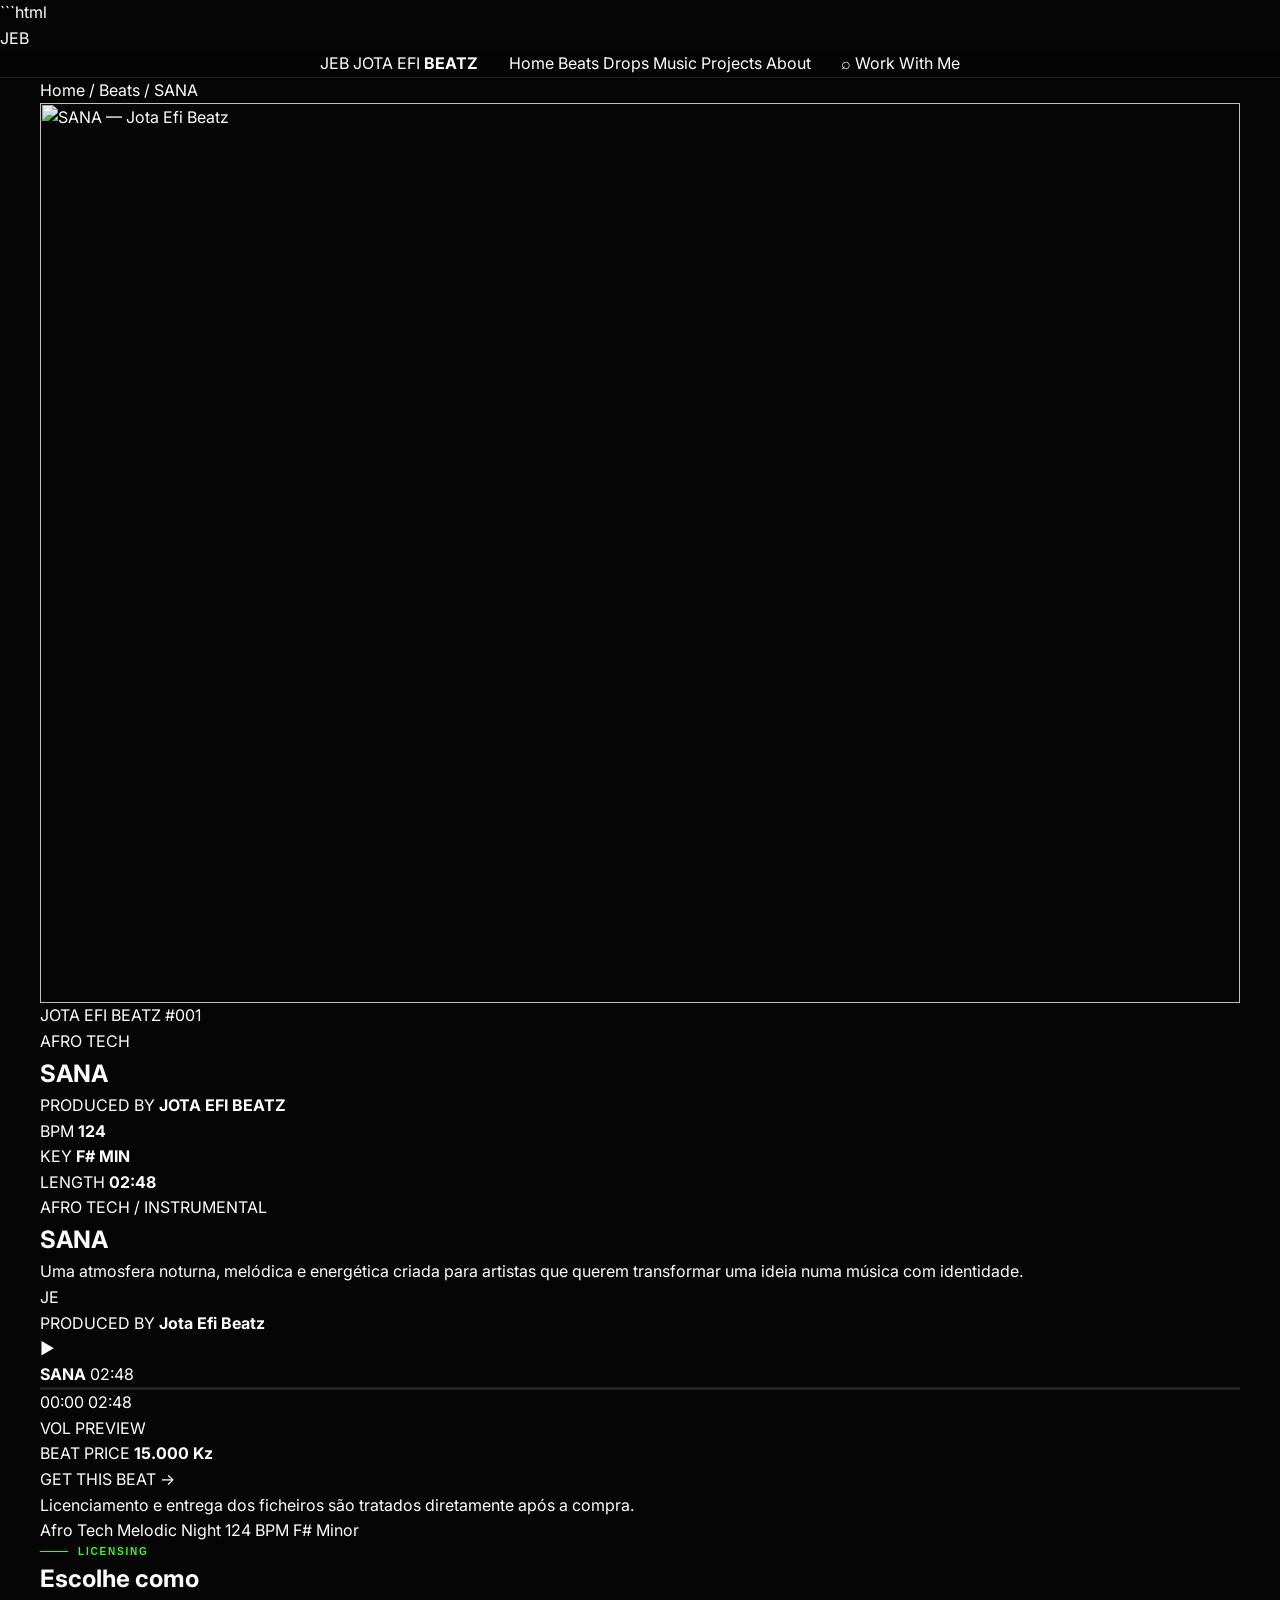
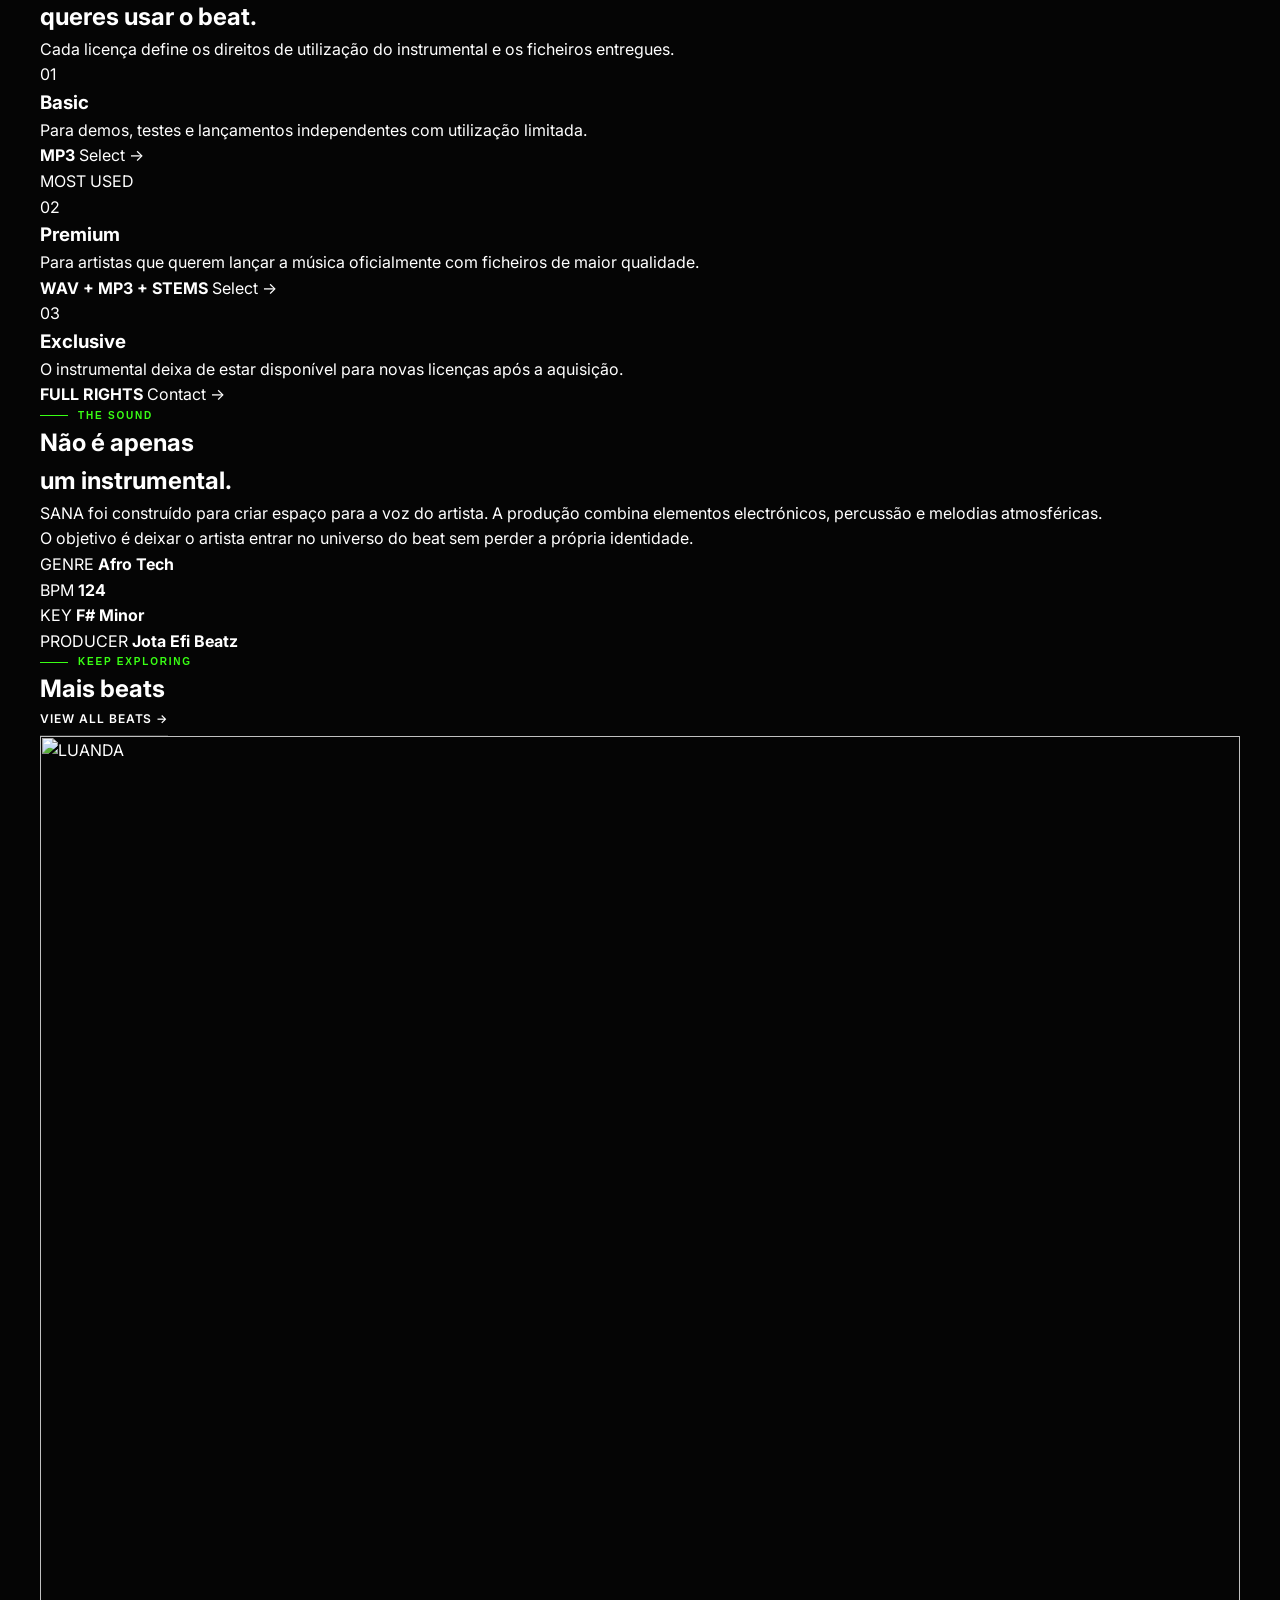
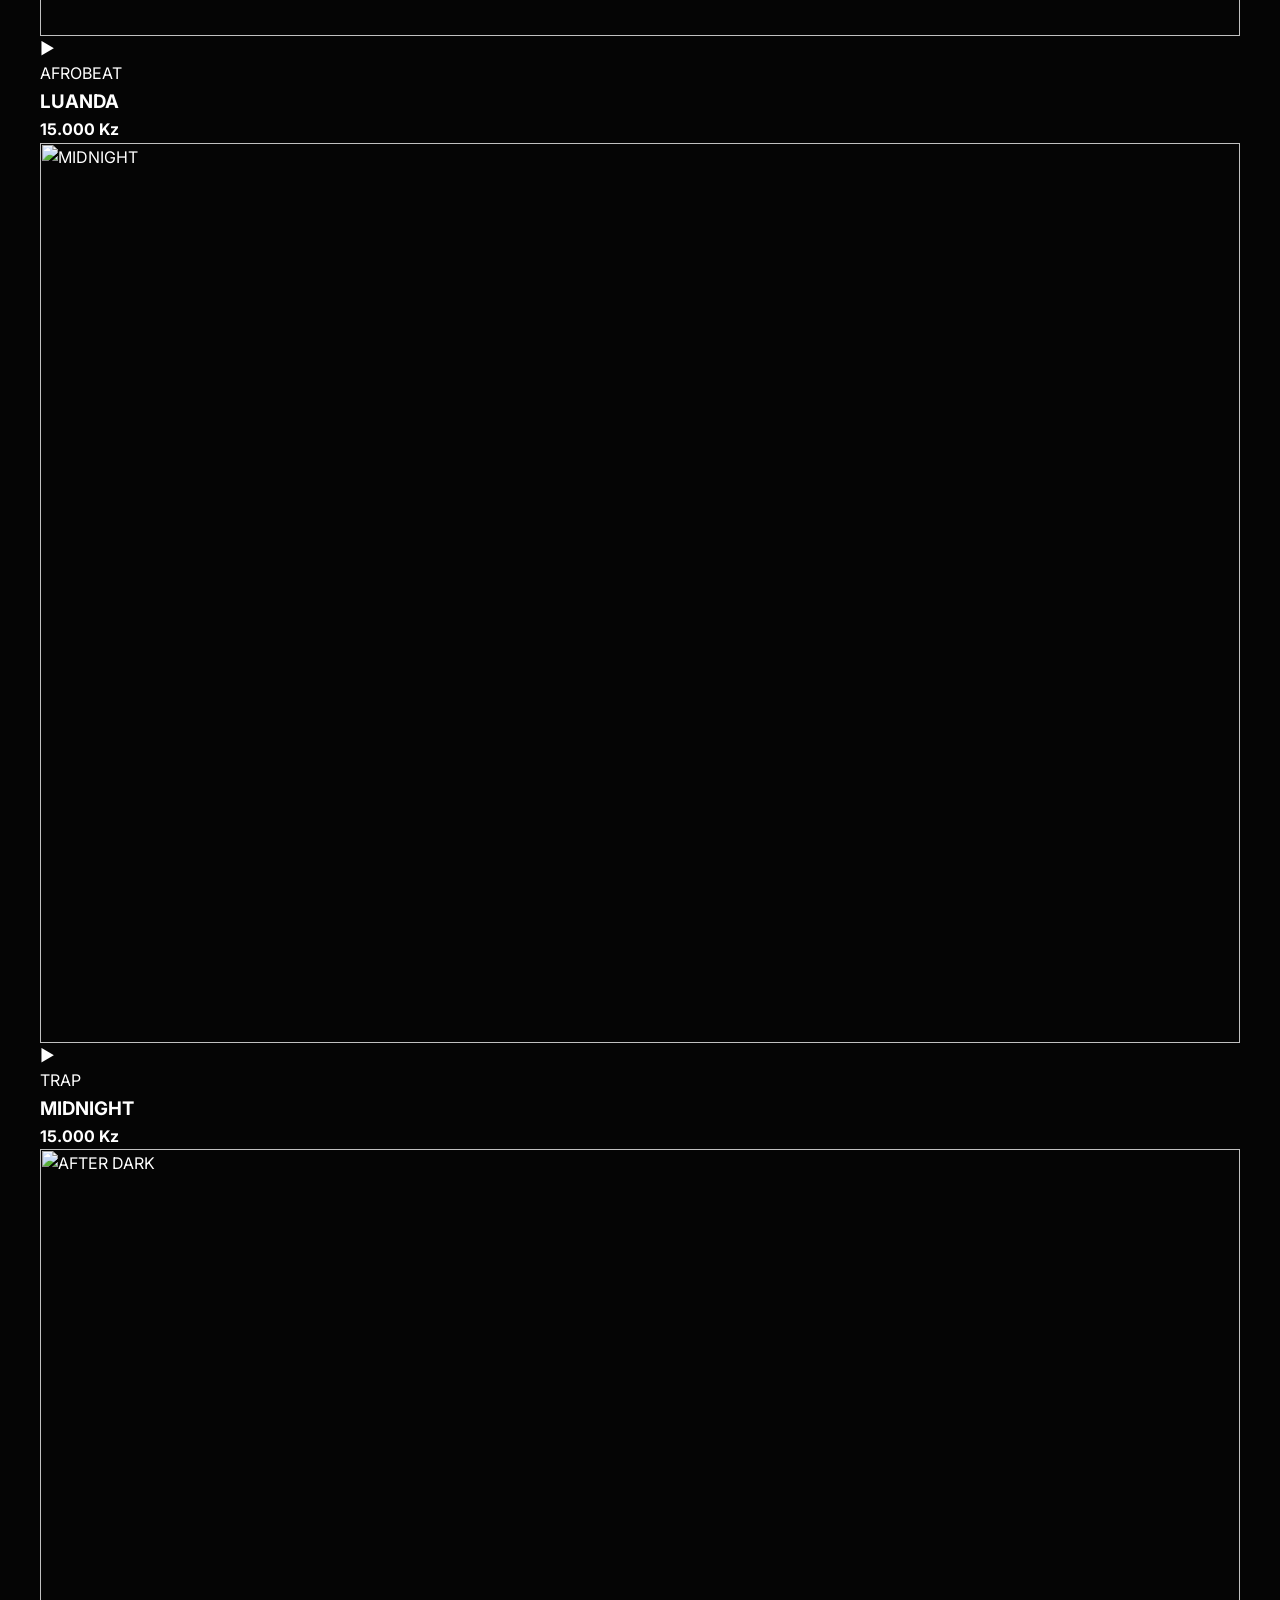
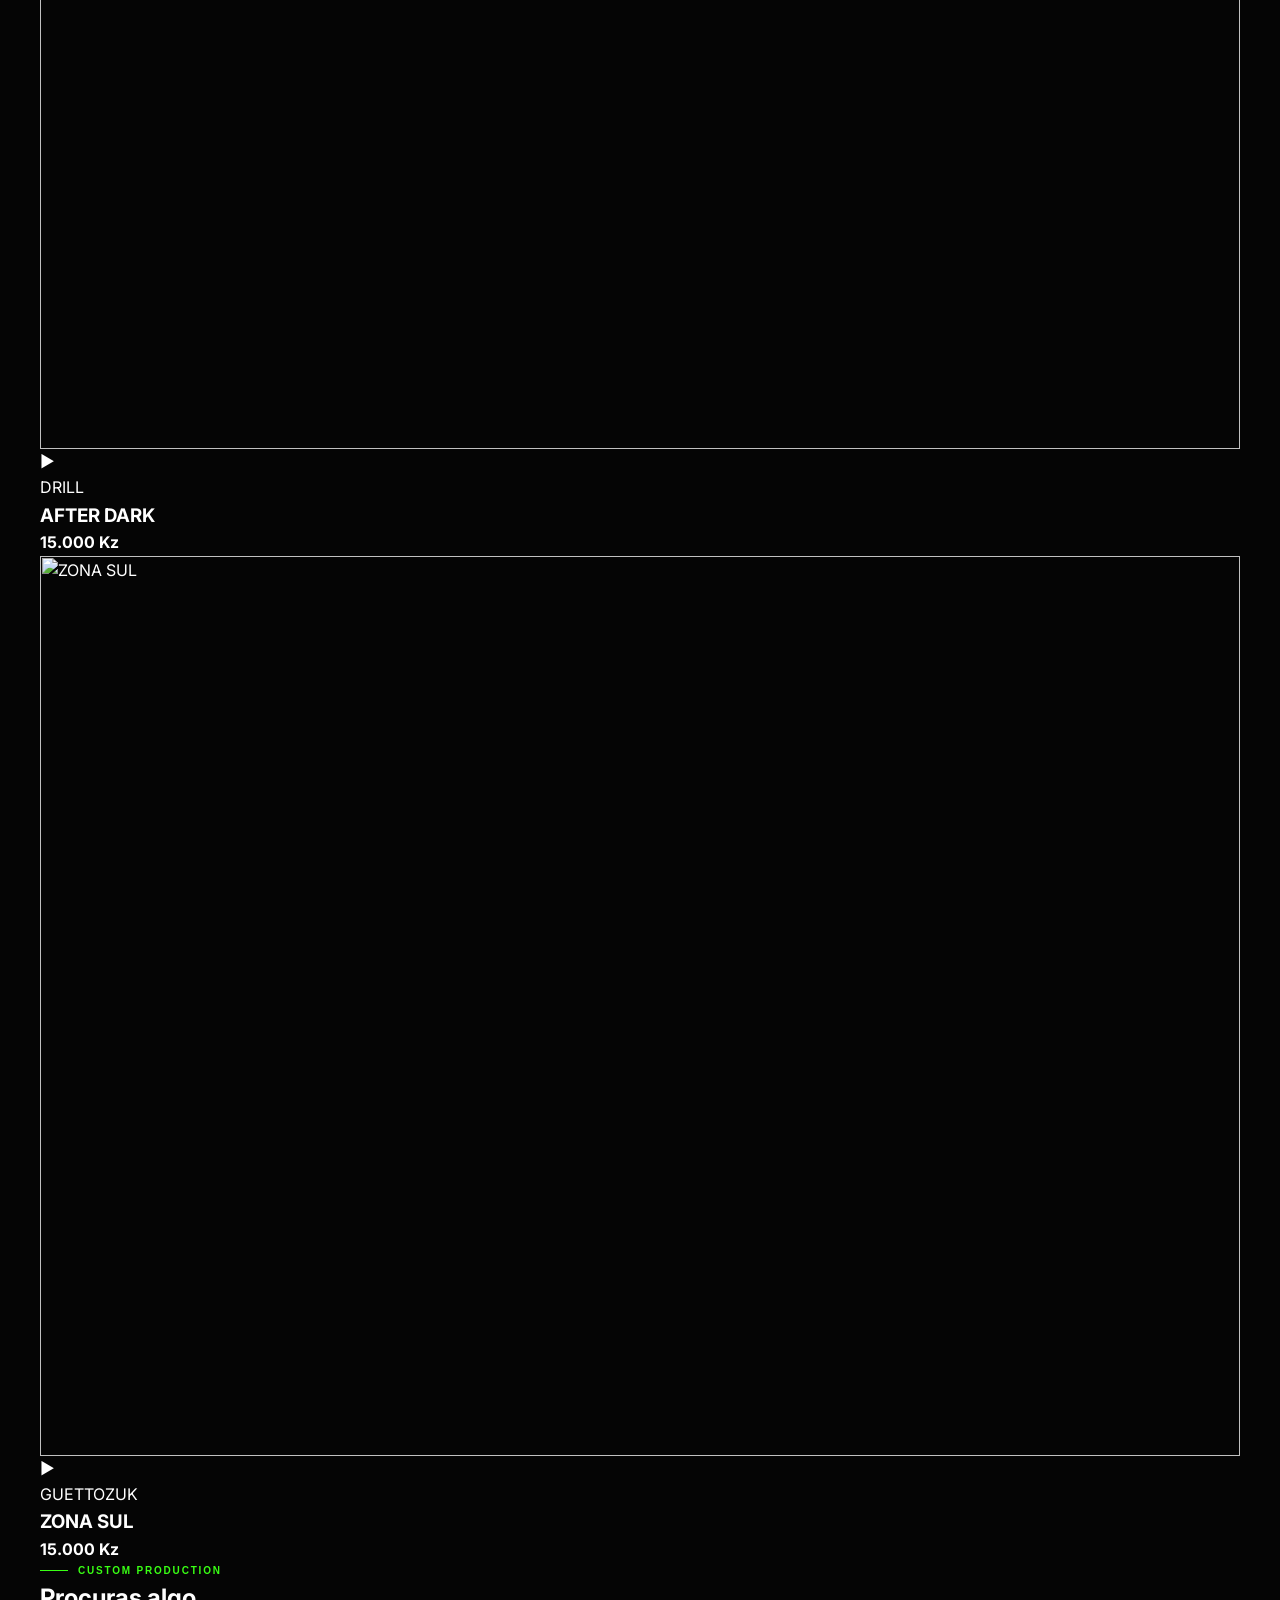
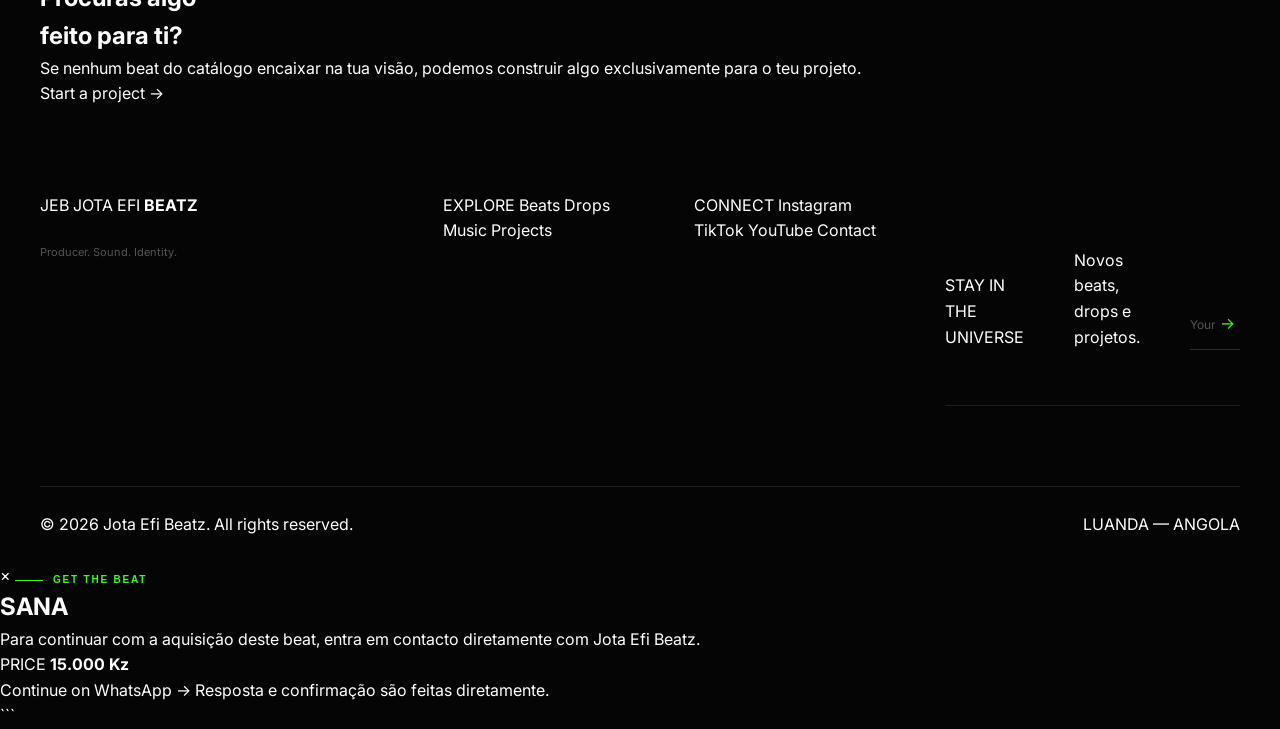
==== pages/beats.html @ 65df5e38 "Initial commit" ====
```html
<!DOCTYPE html>
<html lang="pt-AO">

<head>
    <meta charset="UTF-8">

    <meta name="viewport" content="width=device-width, initial-scale=1.0">

    <meta name="theme-color" content="#07100c">

    <title>Beat — Jota Efi Beatz</title>

    <meta
        name="description"
        content="Adquire beats profissionais produzidos por Jota Efi Beatz."
    >

    <!-- =====================================================
         FONTS
    ====================================================== -->

    <link rel="preconnect" href="https://fonts.googleapis.com">
    <link rel="preconnect" href="https://fonts.gstatic.com" crossorigin>

    <link
        href="https://fonts.googleapis.com/css2?family=Inter:wght@400;500;600;700;800&family=Manrope:wght@400;500;600;700;800&display=swap"
        rel="stylesheet"
    >

    <!-- =====================================================
         CSS
    ====================================================== -->

    <link rel="stylesheet" href="../assets/css/style.css">
    <link rel="stylesheet" href="assets/css/components.css">
    <link rel="stylesheet" href="assets/css/responsive.css">

</head>


<body class="beat-page">

    <!-- =====================================================
         PAGE LOADER
    ====================================================== -->

    <div class="page-loader" id="pageLoader">

        <div class="loader-content">

            <div class="loader-logo">
                JEB
            </div>

            <span class="loader-line"></span>

        </div>

    </div>


    <!-- =====================================================
         SITE HEADER
    ====================================================== -->

    <header class="site-header" id="siteHeader">

        <div class="container">

            <nav class="main-navigation">

                <!-- LOGO -->

                <a href="index.html" class="brand-logo" aria-label="Jota Efi Beatz">

                    <span class="brand-mark">
                        JEB
                    </span>

                    <span class="brand-name">
                        JOTA EFI
                        <strong>BEATZ</strong>
                    </span>

                </a>


                <!-- DESKTOP NAVIGATION -->

                <div class="nav-links">

                    <a href="index.html">
                        Home
                    </a>

                    <a href="pages/beats.html" class="active">
                        Beats
                    </a>

                    <a href="pages/drops.html">
                        Drops
                    </a>

                    <a href="pages/music.html">
                        Music
                    </a>

                    <a href="pages/projects.html">
                        Projects
                    </a>

                    <a href="pages/about.html">
                        About
                    </a>

                </div>


                <!-- NAV ACTIONS -->

                <div class="nav-actions">

                    <button
                        class="nav-search"
                        id="openSearch"
                        type="button"
                        aria-label="Pesquisar"
                    >
                        <span class="search-icon">
                            ⌕
                        </span>
                    </button>


                    <a
                        href="pages/contact.html"
                        class="nav-cta"
                    >
                        Work With Me
                    </a>


                    <button
                        class="menu-toggle"
                        id="menuToggle"
                        type="button"
                        aria-label="Abrir menu"
                        aria-expanded="false"
                    >

                        <span></span>
                        <span></span>
                        <span></span>

                    </button>

                </div>

            </nav>

        </div>

    </header>


    <!-- =====================================================
         MOBILE NAVIGATION
    ====================================================== -->

    <div class="mobile-navigation" id="mobileNavigation">

        <div class="mobile-nav-inner">

            <a href="index.html">
                Home
            </a>

            <a href="pages/beats.html">
                Beats
            </a>

            <a href="pages/drops.html">
                Drops
            </a>

            <a href="pages/music.html">
                Music
            </a>

            <a href="pages/projects.html">
                Projects
            </a>

            <a href="pages/about.html">
                About
            </a>

            <a href="pages/contact.html">
                Contact
            </a>

        </div>

    </div>


    <!-- =====================================================
         SEARCH OVERLAY
    ====================================================== -->

    <div class="search-overlay" id="searchOverlay">

        <div class="search-overlay-inner">

            <button
                class="search-close"
                id="closeSearch"
                type="button"
                aria-label="Fechar pesquisa"
            >
                ×
            </button>

            <span class="search-label">
                SEARCH THE UNIVERSE
            </span>

            <form class="global-search-form">

                <input
                    type="search"
                    id="globalSearchInput"
                    placeholder="Search beats, drops, projects..."
                    autocomplete="off"
                >

                <button type="submit">
                    →
                </button>

            </form>

        </div>

    </div>


    <!-- =====================================================
         MAIN CONTENT
    ====================================================== -->

    <main>


        <!-- =================================================
             BREADCRUMB
        ================================================== -->

        <section class="beat-breadcrumb">

            <div class="container">

                <div class="breadcrumb-wrapper">

                    <a href="index.html">
                        Home
                    </a>

                    <span>
                        /
                    </span>

                    <a href="pages/beats.html">
                        Beats
                    </a>

                    <span>
                        /
                    </span>

                    <span class="current">
                        SANA
                    </span>

                </div>

            </div>

        </section>


        <!-- =================================================
             BEAT HERO
        ================================================== -->

        <section class="beat-detail">

            <div class="container">

                <div class="beat-detail-grid">


                    <!-- =====================================
                         LEFT — COVER
                    ====================================== -->

                    <div class="beat-visual">

                        <div class="beat-cover">

                            <img
                                src="assets/images/beats/sana.jpg"
                                alt="SANA — Jota Efi Beatz"
                                loading="eager"
                            >


                            <div class="cover-overlay"></div>


                            <div class="cover-top">

                                <span class="cover-tag">
                                    JOTA EFI BEATZ
                                </span>

                                <span class="cover-number">
                                    #001
                                </span>

                            </div>


                            <div class="cover-bottom">

                                <span class="cover-type">
                                    AFRO TECH
                                </span>

                                <h1>
                                    SANA
                                </h1>

                                <span class="cover-producer">
                                    PRODUCED BY
                                    <strong>
                                        JOTA EFI BEATZ
                                    </strong>
                                </span>

                            </div>

                        </div>


                        <!-- VISUAL META -->

                        <div class="beat-visual-meta">

                            <div>

                                <span>
                                    BPM
                                </span>

                                <strong>
                                    124
                                </strong>

                            </div>


                            <div>

                                <span>
                                    KEY
                                </span>

                                <strong>
                                    F# MIN
                                </strong>

                            </div>


                            <div>

                                <span>
                                    LENGTH
                                </span>

                                <strong>
                                    02:48
                                </strong>

                            </div>

                        </div>

                    </div>



                    <!-- =====================================
                         RIGHT — INFORMATION
                    ====================================== -->

                    <div class="beat-information">


                        <div class="beat-category">
                            AFRO TECH / INSTRUMENTAL
                        </div>


                        <h1 class="beat-title">
                            SANA
                        </h1>


                        <p class="beat-description">

                            Uma atmosfera noturna, melódica e
                            energética criada para artistas que
                            querem transformar uma ideia numa
                            música com identidade.

                        </p>


                        <!-- PRODUCER -->

                        <div class="beat-producer">

                            <div class="producer-avatar">

                                <span>
                                    JE
                                </span>

                            </div>


                            <div class="producer-info">

                                <span>
                                    PRODUCED BY
                                </span>

                                <strong>
                                    Jota Efi Beatz
                                </strong>

                            </div>

                        </div>


                        <!-- =================================
                             AUDIO PLAYER
                        ================================== -->

                        <div class="beat-player-card">

                            <div class="player-main">

                                <button
                                    class="beat-play-button"
                                    id="beatPlayButton"
                                    type="button"
                                    aria-label="Reproduzir beat"
                                >

                                    <span class="play-icon">
                                        ▶
                                    </span>

                                </button>


                                <div class="player-content">

                                    <div class="player-heading">

                                        <strong>
                                            SANA
                                        </strong>

                                        <span>
                                            02:48
                                        </span>

                                    </div>


                                    <div class="player-progress">

                                        <div
                                            class="player-progress-bar"
                                            id="beatProgress"
                                        >
                                        </div>

                                    </div>


                                    <div class="player-time">

                                        <span id="currentTime">
                                            00:00
                                        </span>

                                        <span>
                                            02:48
                                        </span>

                                    </div>

                                </div>

                            </div>


                            <div class="player-controls">

                                <button
                                    type="button"
                                    id="volumeButton"
                                    aria-label="Volume"
                                >
                                    VOL
                                </button>

                                <span>
                                    PREVIEW
                                </span>

                            </div>

                        </div>


                        <!-- =================================
                             PRICE
                        ================================== -->

                        <div class="beat-purchase">

                            <div class="price-block">

                                <span>
                                    BEAT PRICE
                                </span>

                                <strong>
                                    15.000 Kz
                                </strong>

                            </div>


                            <button
                                class="purchase-button"
                                id="purchaseBeat"
                                type="button"
                            >

                                <span>
                                    GET THIS BEAT
                                </span>

                                <span>
                                    →
                                </span>

                            </button>

                        </div>


                        <!-- PURCHASE NOTE -->

                        <p class="purchase-note">

                            Licenciamento e entrega dos ficheiros
                            são tratados diretamente após a compra.

                        </p>


                        <!-- =================================
                             BEAT TAGS
                        ================================== -->

                        <div class="beat-tags">

                            <span>
                                Afro Tech
                            </span>

                            <span>
                                Melodic
                            </span>

                            <span>
                                Night
                            </span>

                            <span>
                                124 BPM
                            </span>

                            <span>
                                F# Minor
                            </span>

                        </div>

                    </div>

                </div>

            </div>

        </section>



        <!-- =================================================
             LICENSE SECTION
        ================================================== -->

        <section class="beat-license">

            <div class="container">

                <div class="section-heading">

                    <div>

                        <span class="eyebrow">
                            LICENSING
                        </span>

                        <h2>
                            Escolhe como
                            <br>
                            queres usar o beat.
                        </h2>

                    </div>

                    <p>

                        Cada licença define os direitos de utilização
                        do instrumental e os ficheiros entregues.

                    </p>

                </div>


                <div class="license-grid">


                    <!-- BASIC -->

                    <article class="license-card">

                        <div class="license-number">
                            01
                        </div>

                        <h3>
                            Basic
                        </h3>

                        <p>
                            Para demos, testes e lançamentos
                            independentes com utilização limitada.
                        </p>

                        <strong>
                            MP3
                        </strong>

                        <button type="button">
                            Select →
                        </button>

                    </article>


                    <!-- PREMIUM -->

                    <article class="license-card featured">

                        <div class="license-badge">
                            MOST USED
                        </div>

                        <div class="license-number">
                            02
                        </div>

                        <h3>
                            Premium
                        </h3>

                        <p>
                            Para artistas que querem lançar a música
                            oficialmente com ficheiros de maior qualidade.
                        </p>

                        <strong>
                            WAV + MP3 + STEMS
                        </strong>

                        <button type="button">
                            Select →
                        </button>

                    </article>


                    <!-- EXCLUSIVE -->

                    <article class="license-card">

                        <div class="license-number">
                            03
                        </div>

                        <h3>
                            Exclusive
                        </h3>

                        <p>
                            O instrumental deixa de estar disponível
                            para novas licenças após a aquisição.
                        </p>

                        <strong>
                            FULL RIGHTS
                        </strong>

                        <button type="button">
                            Contact →
                        </button>

                    </article>

                </div>

            </div>

        </section>



        <!-- =================================================
             ABOUT THE BEAT
        ================================================== -->

        <section class="beat-about">

            <div class="container">

                <div class="beat-about-grid">


                    <div class="beat-about-title">

                        <span class="eyebrow">
                            THE SOUND
                        </span>

                        <h2>
                            Não é apenas
                            <br>
                            um instrumental.
                        </h2>

                    </div>


                    <div class="beat-about-copy">

                        <p>

                            SANA foi construído para criar espaço
                            para a voz do artista. A produção combina
                            elementos electrónicos, percussão e
                            melodias atmosféricas.

                        </p>

                        <p>

                            O objetivo é deixar o artista entrar no
                            universo do beat sem perder a própria
                            identidade.

                        </p>


                        <div class="technical-data">

                            <div>

                                <span>
                                    GENRE
                                </span>

                                <strong>
                                    Afro Tech
                                </strong>

                            </div>

                            <div>

                                <span>
                                    BPM
                                </span>

                                <strong>
                                    124
                                </strong>

                            </div>

                            <div>

                                <span>
                                    KEY
                                </span>

                                <strong>
                                    F# Minor
                                </strong>

                            </div>

                            <div>

                                <span>
                                    PRODUCER
                                </span>

                                <strong>
                                    Jota Efi Beatz
                                </strong>

                            </div>

                        </div>

                    </div>

                </div>

            </div>

        </section>



        <!-- =================================================
             RELATED BEATS
        ================================================== -->

        <section class="related-beats">

            <div class="container">


                <div class="section-heading horizontal">

                    <div>

                        <span class="eyebrow">
                            KEEP EXPLORING
                        </span>

                        <h2>
                            Mais beats
                        </h2>

                    </div>


                    <a
                        href="pages/beats.html"
                        class="text-link"
                    >
                        View all beats →
                    </a>

                </div>


                <div class="beat-grid">


                    <!-- BEAT 01 -->

                    <article class="beat-card">

                        <a
                            href="beat.html?id=luanda"
                            class="beat-card-image"
                        >

                            <img
                                src="assets/images/beats/luanda.jpg"
                                alt="LUANDA"
                                loading="lazy"
                            >

                            <span class="beat-card-play">
                                ▶
                            </span>

                        </a>


                        <div class="beat-card-info">

                            <div>

                                <span class="beat-card-category">
                                    AFROBEAT
                                </span>

                                <h3>
                                    LUANDA
                                </h3>

                            </div>

                            <strong>
                                15.000 Kz
                            </strong>

                        </div>

                    </article>



                    <!-- BEAT 02 -->

                    <article class="beat-card">

                        <a
                            href="beat.html?id=midnight"
                            class="beat-card-image"
                        >

                            <img
                                src="assets/images/beats/midnight.jpg"
                                alt="MIDNIGHT"
                                loading="lazy"
                            >

                            <span class="beat-card-play">
                                ▶
                            </span>

                        </a>


                        <div class="beat-card-info">

                            <div>

                                <span class="beat-card-category">
                                    TRAP
                                </span>

                                <h3>
                                    MIDNIGHT
                                </h3>

                            </div>

                            <strong>
                                15.000 Kz
                            </strong>

                        </div>

                    </article>



                    <!-- BEAT 03 -->

                    <article class="beat-card">

                        <a
                            href="beat.html?id=after-dark"
                            class="beat-card-image"
                        >

                            <img
                                src="assets/images/beats/after-dark.jpg"
                                alt="AFTER DARK"
                                loading="lazy"
                            >

                            <span class="beat-card-play">
                                ▶
                            </span>

                        </a>


                        <div class="beat-card-info">

                            <div>

                                <span class="beat-card-category">
                                    DRILL
                                </span>

                                <h3>
                                    AFTER DARK
                                </h3>

                            </div>

                            <strong>
                                15.000 Kz
                            </strong>

                        </div>

                    </article>



                    <!-- BEAT 04 -->

                    <article class="beat-card">

                        <a
                            href="beat.html?id=zona-sul"
                            class="beat-card-image"
                        >

                            <img
                                src="assets/images/beats/zona-sul.jpg"
                                alt="ZONA SUL"
                                loading="lazy"
                            >

                            <span class="beat-card-play">
                                ▶
                            </span>

                        </a>


                        <div class="beat-card-info">

                            <div>

                                <span class="beat-card-category">
                                    GUETTOZUK
                                </span>

                                <h3>
                                    ZONA SUL
                                </h3>

                            </div>

                            <strong>
                                15.000 Kz
                            </strong>

                        </div>

                    </article>

                </div>

            </div>

        </section>



        <!-- =================================================
             CTA
        ================================================== -->

        <section class="producer-cta">

            <div class="container">

                <div class="producer-cta-inner">

                    <span class="eyebrow">
                        CUSTOM PRODUCTION
                    </span>

                    <h2>
                        Procuras algo
                        <br>
                        feito para ti?
                    </h2>

                    <p>

                        Se nenhum beat do catálogo encaixar
                        na tua visão, podemos construir algo
                        exclusivamente para o teu projeto.

                    </p>

                    <a
                        href="pages/contact.html"
                        class="primary-button"
                    >
                        Start a project →
                    </a>

                </div>

            </div>

        </section>

    </main>



    <!-- =====================================================
         GLOBAL AUDIO PLAYER
    ====================================================== -->

    <div
        class="global-player"
        id="globalPlayer"
        aria-hidden="true"
    >

        <div class="global-player-inner">


            <div class="global-track">

                <div class="global-track-cover">

                    <img
                        src="assets/images/beats/sana.jpg"
                        alt=""
                    >

                </div>


                <div class="global-track-info">

                    <strong id="globalTrackTitle">
                        SANA
                    </strong>

                    <span>
                        Jota Efi Beatz
                    </span>

                </div>

            </div>


            <div class="global-player-controls">

                <button
                    type="button"
                    id="globalPrevious"
                    aria-label="Anterior"
                >
                    ‹
                </button>


                <button
                    type="button"
                    id="globalPlay"
                    class="global-play"
                    aria-label="Reproduzir"
                >
                    ▶
                </button>


                <button
                    type="button"
                    id="globalNext"
                    aria-label="Próximo"
                >
                    ›
                </button>

            </div>


            <div class="global-player-progress">

                <span id="globalCurrentTime">
                    00:00
                </span>

                <div class="global-progress-track">

                    <div
                        class="global-progress-bar"
                        id="globalProgressBar"
                    >
                    </div>

                </div>

                <span id="globalDuration">
                    00:00
                </span>

            </div>


            <button
                type="button"
                class="global-player-close"
                id="closeGlobalPlayer"
                aria-label="Fechar player"
            >
                ×
            </button>

        </div>

    </div>



    <!-- =====================================================
         FOOTER
    ====================================================== -->

    <footer class="site-footer">

        <div class="container">

            <div class="footer-top">


                <div class="footer-brand">

                    <a
                        href="index.html"
                        class="brand-logo"
                    >

                        <span class="brand-mark">
                            JEB
                        </span>

                        <span class="brand-name">
                            JOTA EFI
                            <strong>BEATZ</strong>
                        </span>

                    </a>


                    <p>

                        Producer.
                        Sound.
                        Identity.

                    </p>

                </div>


                <div class="footer-column">

                    <span>
                        EXPLORE
                    </span>

                    <a href="pages/beats.html">
                        Beats
                    </a>

                    <a href="pages/drops.html">
                        Drops
                    </a>

                    <a href="pages/music.html">
                        Music
                    </a>

                    <a href="pages/projects.html">
                        Projects
                    </a>

                </div>


                <div class="footer-column">

                    <span>
                        CONNECT
                    </span>

                    <a href="#">
                        Instagram
                    </a>

                    <a href="#">
                        TikTok
                    </a>

                    <a href="#">
                        YouTube
                    </a>

                    <a href="pages/contact.html">
                        Contact
                    </a>

                </div>


                <div class="footer-column footer-newsletter">

                    <span>
                        STAY IN THE UNIVERSE
                    </span>

                    <p>
                        Novos beats, drops e projetos.
                    </p>

                    <form class="newsletter-form">

                        <input
                            type="email"
                            placeholder="Your email"
                            required
                        >

                        <button type="submit">
                            →
                        </button>

                    </form>

                </div>

            </div>


            <div class="footer-bottom">

                <span>
                    © 2026 Jota Efi Beatz.
                    All rights reserved.
                </span>

                <span>
                    LUANDA — ANGOLA
                </span>

            </div>

        </div>

    </footer>



    <!-- =====================================================
         AUDIO ELEMENT
    ====================================================== -->

    <audio
        id="beatAudio"
        preload="metadata"
    >
        <source
            src="assets/audio/beats/sana.mp3"
            type="audio/mpeg"
        >

        O teu navegador não suporta áudio.
    </audio>



    <!-- =====================================================
         PURCHASE MODAL
    ====================================================== -->

    <div
        class="modal"
        id="purchaseModal"
        aria-hidden="true"
    >

        <div class="modal-backdrop"></div>


        <div class="modal-content">


            <button
                type="button"
                class="modal-close"
                id="closePurchaseModal"
                aria-label="Fechar"
            >
                ×
            </button>


            <span class="eyebrow">
                GET THE BEAT
            </span>


            <h2>
                SANA
            </h2>


            <p>

                Para continuar com a aquisição deste beat,
                entra em contacto diretamente com Jota Efi Beatz.

            </p>


            <div class="modal-price">

                <span>
                    PRICE
                </span>

                <strong>
                    15.000 Kz
                </strong>

            </div>


            <a
                href="https://wa.me/244000000000?text=Olá%20Jota%20Efi%20Beatz.%20Tenho%20interesse%20no%20beat%20SANA."
                class="primary-button modal-whatsapp"
                target="_blank"
                rel="noopener noreferrer"
            >
                Continue on WhatsApp →
            </a>


            <span class="modal-note">
                Resposta e confirmação são feitas diretamente.
            </span>

        </div>

    </div>



    <!-- =====================================================
         JAVASCRIPT
    ====================================================== -->

    <script src="assets/js/main.js"></script>
    <script src="assets/js/navigation.js"></script>
    <script src="assets/js/player.js"></script>


    <!-- PAGE-SPECIFIC SCRIPT -->

    <script>

        document.addEventListener("DOMContentLoaded", () => {

            /* =============================================
               BEAT AUDIO
            ============================================== */

            const audio = document.getElementById("beatAudio");

            const playButton =
                document.getElementById("beatPlayButton");

            const progress =
                document.getElementById("beatProgress");

            const currentTime =
                document.getElementById("currentTime");


            if (audio && playButton) {

                playButton.addEventListener("click", () => {

                    if (audio.paused) {

                        audio.play();

                        playButton.classList.add("playing");

                        playButton.querySelector(".play-icon").textContent = "Ⅱ";

                    } else {

                        audio.pause();

                        playButton.classList.remove("playing");

                        playButton.querySelector(".play-icon").textContent = "▶";

                    }

                });


                audio.addEventListener("timeupdate", () => {

                    if (!audio.duration) return;

                    const percentage =
                        (audio.currentTime / audio.duration) * 100;

                    if (progress) {
                        progress.style.width = `${percentage}%`;
                    }


                    if (currentTime) {

                        const minutes =
                            Math.floor(audio.currentTime / 60);

                        const seconds =
                            Math.floor(audio.currentTime % 60)
                                .toString()
                                .padStart(2, "0");

                        currentTime.textContent =
                            `${minutes}:${seconds}`;

                    }

                });


                audio.addEventListener("ended", () => {

                    playButton.classList.remove("playing");

                    playButton.querySelector(".play-icon").textContent = "▶";

                    if (progress) {
                        progress.style.width = "0%";
                    }

                });

            }



            /* =============================================
               PROGRESS CLICK
            ============================================== */

            const progressContainer =
                document.querySelector(".player-progress");


            if (progressContainer && audio) {

                progressContainer.addEventListener("click", (event) => {

                    if (!audio.duration) return;

                    const rect =
                        progressContainer.getBoundingClientRect();

                    const position =
                        event.clientX - rect.left;

                    const percentage =
                        position / rect.width;

                    audio.currentTime =
                        audio.duration * percentage;

                });

            }



            /* =============================================
               PURCHASE MODAL
            ============================================== */

            const purchaseButton =
                document.getElementById("purchaseBeat");

            const purchaseModal =
                document.getElementById("purchaseModal");

            const closePurchaseModal =
                document.getElementById("closePurchaseModal");

            const modalBackdrop =
                purchaseModal?.querySelector(".modal-backdrop");


            function openPurchaseModal() {

                if (!purchaseModal) return;

                purchaseModal.classList.add("active");

                purchaseModal.setAttribute(
                    "aria-hidden",
                    "false"
                );

                document.body.classList.add("modal-open");

            }


            function closeModal() {

                if (!purchaseModal) return;

                purchaseModal.classList.remove("active");

                purchaseModal.setAttribute(
                    "aria-hidden",
                    "true"
                );

                document.body.classList.remove("modal-open");

            }


            purchaseButton?.addEventListener(
                "click",
                openPurchaseModal
            );


            closePurchaseModal?.addEventListener(
                "click",
                closeModal
            );


            modalBackdrop?.addEventListener(
                "click",
                closeModal
            );


            document.addEventListener("keydown", (event) => {

                if (event.key === "Escape") {

                    closeModal();

                }

            });



            /* =============================================
               PAGE LOADER
            ============================================== */

            const loader =
                document.getElementById("pageLoader");


            window.addEventListener("load", () => {

                setTimeout(() => {

                    loader?.classList.add("loaded");

                }, 400);

            });

        });

    </script>

</body>

</html>
```
---- assets/css/style.css ----
/* ============================================================
   JOTA EFI BEATZ — PRODUCER UNIVERSE
   style.css
   ------------------------------------------------------------
   Global visual system
   Dark / Neon Green / Premium Producer Aesthetic
   ============================================================ */


/* ============================================================
   01. ROOT / DESIGN TOKENS
   ============================================================ */

:root {

    /* ---------- COLORS ---------- */

    --color-black: #050505;
    --color-black-soft: #080908;
    --color-dark: #0b0d0b;
    --color-dark-2: #101310;
    --color-dark-3: #151915;

    --color-green: #39ff14;
    --color-green-dark: #16a34a;
    --color-green-soft: #8aff70;

    --color-white: #ffffff;
    --color-white-soft: #e9e9e9;

    --color-gray-100: #d4d4d4;
    --color-gray-200: #a6a6a6;
    --color-gray-300: #7b7b7b;
    --color-gray-400: #555555;

    --color-border: rgba(255, 255, 255, 0.10);
    --color-border-light: rgba(255, 255, 255, 0.16);
    --color-border-green: rgba(57, 255, 20, 0.35);


    /* ---------- TYPOGRAPHY ---------- */

    --font-primary: "Inter", sans-serif;
    --font-display: "Space Grotesk", sans-serif;


    /* ---------- CONTAINER ---------- */

    --container-width: 1440px;
    --container-padding: 40px;


    /* ---------- SPACING ---------- */

    --space-xs: 8px;
    --space-sm: 16px;
    --space-md: 24px;
    --space-lg: 40px;
    --space-xl: 64px;
    --space-2xl: 96px;
    --space-3xl: 140px;
    --space-4xl: 180px;


    /* ---------- RADIUS ---------- */

    --radius-sm: 4px;
    --radius-md: 8px;
    --radius-lg: 14px;
    --radius-xl: 20px;
    --radius-round: 999px;


    /* ---------- TRANSITIONS ---------- */

    --transition-fast: 180ms ease;
    --transition-normal: 300ms ease;
    --transition-slow: 600ms cubic-bezier(.16, 1, .3, 1);


    /* ---------- SHADOWS ---------- */

    --shadow-small:
        0 10px 30px rgba(0, 0, 0, 0.25);

    --shadow-large:
        0 30px 80px rgba(0, 0, 0, 0.45);

    --shadow-green:
        0 0 40px rgba(57, 255, 20, 0.12);

}


/* ============================================================
   02. RESET
   ============================================================ */

*,
*::before,
*::after {
    margin: 0;
    padding: 0;
    box-sizing: border-box;
}


html {
    scroll-behavior: smooth;
    font-size: 16px;
}


body {
    min-height: 100vh;
    background: var(--color-black);
    color: var(--color-white);
    font-family: var(--font-primary);
    font-size: 16px;
    line-height: 1.6;
    -webkit-font-smoothing: antialiased;
    -moz-osx-font-smoothing: grayscale;
    overflow-x: hidden;
}


body::-webkit-scrollbar {
    width: 8px;
}


body::-webkit-scrollbar-track {
    background: var(--color-black);
}


body::-webkit-scrollbar-thumb {
    background: var(--color-dark-3);
}


body::-webkit-scrollbar-thumb:hover {
    background: var(--color-green);
}


img {
    display: block;
    width: 100%;
    max-width: 100%;
}


a {
    color: inherit;
    text-decoration: none;
}


button,
input,
textarea,
select {
    font: inherit;
}


button {
    border: 0;
    background: none;
    color: inherit;
    cursor: pointer;
}


ul,
ol {
    list-style: none;
}


::selection {
    background: var(--color-green);
    color: var(--color-black);
}


/* ============================================================
   03. GLOBAL UTILITIES
   ============================================================ */

.container {
    width: min(
        100% - (var(--container-padding) * 2),
        var(--container-width)
    );

    margin-inline: auto;
}


.sr-only {
    position: absolute;
    width: 1px;
    height: 1px;
    padding: 0;
    margin: -1px;
    overflow: hidden;
    clip: rect(0, 0, 0, 0);
    white-space: nowrap;
    border: 0;
}


.skip-link {
    position: fixed;
    top: 15px;
    left: 15px;
    z-index: 9999;
    padding: 12px 20px;
    background: var(--color-green);
    color: var(--color-black);
    font-weight: 700;
    transform: translateY(-150%);
    transition: transform var(--transition-fast);
}


.skip-link:focus {
    transform: translateY(0);
}


.section-spacing {
    padding-block: var(--space-4xl);
}


.section-label {
    display: inline-flex;
    align-items: center;
    gap: 10px;
    color: var(--color-green);
    font-family: var(--font-display);
    font-size: 11px;
    font-weight: 700;
    letter-spacing: 0.18em;
    line-height: 1;
    text-transform: uppercase;
}


.section-label::before {
    content: "";
    width: 7px;
    height: 7px;
    border-radius: 50%;
    background: var(--color-green);
    box-shadow: 0 0 12px rgba(57, 255, 20, 0.65);
}


.section-title {
    margin-top: 18px;
    color: var(--color-white);
    font-family: var(--font-display);
    font-size: clamp(44px, 6vw, 86px);
    font-weight: 600;
    letter-spacing: -0.055em;
    line-height: 0.95;
    text-transform: uppercase;
}


.section-header {
    display: flex;

    align-items: flex-end;
    justify-content: space-between;

    gap: 30px;

    margin-bottom: 50px;
}


.section-header__note {
    color: var(--color-gray-300);

    font-size: 11px;

    font-weight: 600;

    letter-spacing: 0.12em;

    text-transform: uppercase;
}


.text-link {
    display: inline-flex;

    align-items: center;
    gap: 12px;

    padding-bottom: 7px;

    border-bottom: 1px solid var(--color-border-light);

    color: var(--color-white);

    font-size: 12px;

    font-weight: 600;

    letter-spacing: 0.08em;

    text-transform: uppercase;

    transition:
        color var(--transition-fast),
        border-color var(--transition-fast),
        gap var(--transition-normal);
}


.text-link i {
    color: var(--color-green);

    transition: transform var(--transition-normal);
}


.text-link:hover {
    color: var(--color-green);

    border-color: var(--color-green);

    gap: 17px;
}


.text-link:hover i {
    transform: translate(3px, -3px);
}


/* ============================================================
   04. BUTTONS
   ============================================================ */

.button {
    display: inline-flex;

    align-items: center;
    justify-content: center;

    gap: 14px;

    min-height: 52px;

    padding: 0 24px;

    border: 1px solid transparent;

    font-family: var(--font-display);

    font-size: 11px;

    font-weight: 700;

    letter-spacing: 0.12em;

    line-height: 1;

    text-transform: uppercase;

    transition:
        background var(--transition-normal),
        color var(--transition-normal),
        border-color var(--transition-normal),
        transform var(--transition-normal),
        box-shadow var(--transition-normal);
}


.button i {
    font-size: 14px;

    transition: transform var(--transition-normal);
}


.button:hover i {
    transform: translate(3px, -3px);
}


.button--primary {
    background: var(--color-green);

    color: var(--color-black);

    box-shadow: 0 0 0 rgba(57, 255, 20, 0);
}


.button--primary:hover {
    background: var(--color-green-soft);

    box-shadow: var(--shadow-green);

    transform: translateY(-2px);
}


.button--secondary {
    border-color: var(--color-border-light);

    background: rgba(255, 255, 255, 0.025);

    color: var(--color-white);

    backdrop-filter: blur(12px);
}


.button--secondary:hover {
    border-color: var(--color-green);

    color: var(--color-green);

    transform: translateY(-2px);
}


.button--outline {
    border-color: var(--color-border-light);

    color: var(--color-white);

    background: transparent;
}


.button--outline:hover {
    border-color: var(--color-green);

    background: var(--color-green);

    color: var(--color-black);

    transform: translateY(-2px);
}


.button--large {
    min-height: 60px;

    padding-inline: 32px;
}


/* ============================================================
   05. ANNOUNCEMENT BAR
   ============================================================ */

.announcement-bar {
    position: relative;

    min-height: 38px;

    display: flex;

    align-items: center;
    justify-content: center;

    padding: 7px 50px;

    background: var(--color-green);

    color: var(--color-black);

    z-index: 1000;
}


.announcement-bar__content {
    display: flex;

    align-items: center;
    justify-content: center;

    flex-wrap: wrap;

    gap: 15px;

    font-family: var(--font-display);

    font-size: 10px;

    font-weight: 700;

    letter-spacing: 0.11em;

    text-transform: uppercase;
}


.announcement-bar__label {
    padding: 4px 7px;

    background: var(--color-black);

    color: var(--color-green);

    font-size: 9px;
}


.announcement-bar__text {
    opacity: 0.8;
}


.announcement-bar__link {
    display: inline-flex;

    align-items: center;

    gap: 6px;

    border-bottom: 1px solid rgba(5, 5, 5, 0.45);

    transition: gap var(--transition-fast);
}


.announcement-bar__link:hover {
    gap: 10px;
}


.announcement-bar__close {
    position: absolute;

    top: 50%;
    right: 18px;

    display: flex;

    align-items: center;
    justify-content: center;

    width: 25px;
    height: 25px;

    transform: translateY(-50%);

    font-size: 11px;
}


.announcement-bar__close:hover {
    opacity: 0.6;
}


/* ============================================================
   06. HEADER
   ============================================================ */

.site-header {
    position: relative;

    width: 100%;

    border-bottom: 1px solid var(--color-border);

    background: rgba(5, 5, 5, 0.88);

    backdrop-filter: blur(18px);

    z-index: 900;
}


.site-header__inner {
    min-height: 82px;

    display: flex;

    align-items: center;

    justify-content: space-between;

    gap: 30px;
}


/* ---------- BRAND ---------- */

.brand {
    flex-shrink: 0;

    display: flex;

    align-items: center;
}


.brand__logo {
    width: auto;

    max-width: 145px;

    max-height: 80px;

    object-fit: contain;
}


/* ---------- NAVIGATION ---------- */

.main-navigation {
    display: flex;

    align-items: center;

    justify-content: center;

    gap: clamp(20px, 2.4vw, 40px);

    margin-left: auto;
}


.nav-link {
    position: relative;

    padding-block: 10px;

    color: var(--color-gray-200);

    font-size: 11px;

    font-weight: 600;

    letter-spacing: 0.09em;

    text-transform: uppercase;

    transition: color var(--transition-fast);
}


.nav-link::after {
    content: "";

    position: absolute;

    left: 0;
    bottom: 2px;

    width: 0;
    height: 1px;

    background: var(--color-green);

    transition: width var(--transition-normal);
}


.nav-link:hover {
    color: var(--color-white);
}


.nav-link:hover::after {
    width: 100%;
}


/* ---------- HEADER ACTIONS ---------- */

.header-actions {
    display: flex;

    align-items: center;

    gap: 12px;

    margin-left: auto;
}


.header-cta {
    display: inline-flex;

    align-items: center;

    gap: 10px;

    min-height: 40px;

    padding-inline: 16px;

    background: var(--color-white);

    color: var(--color-black);

    font-family: var(--font-display);

    font-size: 9px;

    font-weight: 700;

    letter-spacing: 0.1em;

    text-transform: uppercase;

    transition:
        background var(--transition-fast),
        color var(--transition-fast);
}


.header-cta i {
    font-size: 12px;
}


.header-cta:hover {
    background: var(--color-green);
}


.icon-button {
    position: relative;

    display: flex;

    align-items: center;
    justify-content: center;

    width: 40px;
    height: 40px;

    border: 1px solid var(--color-border);

    color: var(--color-gray-200);

    font-size: 15px;

    transition:
        border-color var(--transition-fast),
        color var(--transition-fast),
        background var(--transition-fast);
}


.icon-button:hover {
    border-color: var(--color-green);

    background: rgba(57, 255, 20, 0.05);

    color: var(--color-green);
}


.cart-count {
    position: absolute;

    top: -5px;
    right: -5px;

    display: flex;

    align-items: center;
    justify-content: center;

    width: 16px;
    height: 16px;

    border-radius: 50%;

    background: var(--color-green);

    color: var(--color-black);

    font-size: 8px;

    font-weight: 800;
}


.menu-toggle {
    display: none;

    width: 40px;
    height: 40px;

    border: 1px solid var(--color-border);

    font-size: 21px;
}


/* ---------- MOBILE NAV ---------- */

.mobile-navigation {
    display: none;

    border-top: 1px solid var(--color-border);

    background: var(--color-black);
}


.mobile-navigation__nav {
    display: flex;

    flex-direction: column;
}


.mobile-navigation__nav a {
    display: flex;

    align-items: center;

    justify-content: space-between;

    padding: 20px var(--container-padding);

    border-bottom: 1px solid var(--color-border);

    font-family: var(--font-display);

    font-size: 15px;

    font-weight: 600;

    letter-spacing: 0.05em;

    text-transform: uppercase;
}


.mobile-navigation__nav a i {
    color: var(--color-green);
}


/* ============================================================
   07. HERO
   ============================================================ */

.hero-section {
    position: relative;
    min-height: calc(100vh - 120px);
    display: flex;
    align-items: center;
    overflow: hidden;
    background: var(--color-black);
}


.hero-section__background {
    position: absolute;

    inset: 0;

    background:
        radial-gradient(
            circle at 75% 35%,
            rgba(57, 255, 20, 0.09),
            transparent 32%
        );

    pointer-events: none;
}


.hero-section__background::after {
    content: "";

    position: absolute;

    inset: 0;

    background-image:
        linear-gradient(
            rgba(255,255,255,0.018) 1px,
            transparent 1px
        ),
        linear-gradient(
            90deg,
            rgba(255,255,255,0.018) 1px,
            transparent 1px
        );

    background-size: 80px 80px;

    mask-image: linear-gradient(
        to bottom,
        black,
        transparent 85%
    );

    pointer-events: none;
}


.hero {
    position: relative;

    display: grid;

    grid-template-columns: minmax(0, 1.15fr) minmax(380px, 0.85fr);

    align-items: center;

    gap: clamp(50px, 8vw, 130px);

    min-height: calc(100vh - 120px);

    padding-block: 80px;
}


/* ---------- HERO VISUAL ---------- */

.hero__visual {
    position: relative;

    order: 1;

    min-width: 0;
}


.hero__image-wrapper {
    position: relative;

    aspect-ratio: 1 / 1;

    max-width: 720px;

    margin-inline: auto;

    overflow: hidden;

    background: var(--color-dark-2);
}


.hero__image-wrapper::before {
    content: "";

    position: absolute;

    inset: 0;

    z-index: 1;

    border: 1px solid rgba(57, 255, 20, 0.15);

    pointer-events: none;
}


.hero__image {
    height: 100%;

    object-fit: cover;

    transition: transform 1.2s cubic-bezier(.16, 1, .3, 1);
}


.hero__image-wrapper:hover .hero__image {
    transform: scale(1.035);
}


/* ---------- HERO WAVEFORM ---------- */

.hero-waveform {
    position: absolute;

    right: -35px;
    bottom: 38px;

    display: flex;

    align-items: center;

    gap: 4px;

    height: 70px;

    padding: 12px 15px;

    border: 1px solid rgba(57, 255, 20, 0.25);

    background: rgba(5, 5, 5, 0.78);

    backdrop-filter: blur(10px);

    transform: rotate(-90deg);

    transform-origin: center;

    z-index: 5;
}


.wave-bar {
    width: 3px;

    height: 25px;

    background: var(--color-green);

    opacity: 0.75;

    animation: waveform 1.1s ease-in-out infinite alternate;
}


.wave-bar:nth-child(2) {
    height: 35px;
    animation-delay: -0.1s;
}


.wave-bar:nth-child(3) {
    height: 18px;
    animation-delay: -0.2s;
}


.wave-bar:nth-child(4) {
    height: 42px;
    animation-delay: -0.3s;
}


.wave-bar:nth-child(5) {
    height: 28px;
    animation-delay: -0.4s;
}


.wave-bar:nth-child(6) {
    height: 50px;
    animation-delay: -0.5s;
}


.wave-bar:nth-child(7) {
    height: 32px;
    animation-delay: -0.6s;
}


.wave-bar:nth-child(8) {
    height: 45px;
    animation-delay: -0.7s;
}


.wave-bar:nth-child(9) {
    height: 22px;
    animation-delay: -0.8s;
}


.wave-bar:nth-child(10) {
    height: 38px;
    animation-delay: -0.9s;
}


.wave-bar:nth-child(11) {
    height: 28px;
    animation-delay: -1s;
}


.wave-bar:nth-child(12) {
    height: 44px;
    animation-delay: -0.4s;
}


.wave-bar:nth-child(13) {
    height: 20px;
    animation-delay: -0.7s;
}


.wave-bar:nth-child(14) {
    height: 38px;
    animation-delay: -0.2s;
}


.wave-bar:nth-child(15) {
    height: 29px;
    animation-delay: -0.5s;
}


.wave-bar:nth-child(16) {
    height: 47px;
    animation-delay: -0.8s;
}


.wave-bar:nth-child(17) {
    height: 24px;
    animation-delay: -0.3s;
}


.wave-bar:nth-child(18) {
    height: 40px;
    animation-delay: -0.6s;
}


.wave-bar:nth-child(19) {
    height: 30px;
    animation-delay: -0.9s;
}


.wave-bar:nth-child(20) {
    height: 45px;
    animation-delay: -0.2s;
}


.wave-bar:nth-child(21) {
    height: 20px;
    animation-delay: -0.5s;
}


.wave-bar:nth-child(22) {
    height: 35px;
    animation-delay: -0.8s;
}


.wave-bar:nth-child(23) {
    height: 27px;
    animation-delay: -0.4s;
}


@keyframes waveform {

    from {
        transform: scaleY(0.55);
    }

    to {
        transform: scaleY(1);
    }

}


/* ---------- HERO CONTENT ---------- */

.hero__content {
    order: 2;

    max-width: 620px;
}


.eyebrow {
    display: inline-flex;

    align-items: center;

    gap: 10px;

    color: var(--color-green);

    font-family: var(--font-display);

    font-size: 10px;

    font-weight: 700;

    letter-spacing: 0.18em;

    text-transform: uppercase;
}


.eyebrow::before {
    content: "";

    width: 28px;
    height: 1px;

    background: var(--color-green);
}

.sub-nv {
    padding: 2px;
    background-color: var(--color-green);
}

.hero__title {
    margin-top: 25px;

    font-family: var(--font-display);

    font-size: clamp(70px, 10vw, 155px);

    font-weight: 600;

    letter-spacing: -0.08em;

    line-height: 0.78;

    text-transform: uppercase;
}


.hero__title span {
    display: block;

    margin-top: 16px;

    color: transparent;

    -webkit-text-stroke: 1px rgba(255, 255, 255, 0.8);

    text-stroke: 1px rgba(255, 255, 255, 0.8);

    font-size: 0.45em;

    letter-spacing: -0.035em;
}


.hero__description {
    max-width: 500px;

    margin-top: 42px;

    color: var(--color-gray-200);

    font-size: 15px;

    font-weight: 400;

    line-height: 1.8;
}


.hero__meta {
    display: flex;

    align-items: center;

    gap: 35px;

    margin-top: 35px;

    padding-block: 22px;

    border-top: 1px solid var(--color-border);

    border-bottom: 1px solid var(--color-border);
}


.hero-meta-item {
    display: flex;

    flex-direction: column;

    gap: 5px;
}


.hero-meta-item__label {
    color: var(--color-gray-400);

    font-size: 8px;

    font-weight: 700;

    letter-spacing: 0.16em;

    text-transform: uppercase;
}


.hero-meta-item__value {
    color: var(--color-white);

    font-family: var(--font-display);

    font-size: 12px;

    font-weight: 600;

    text-transform: uppercase;
}


.hero__actions {
    display: flex;

    align-items: center;

    flex-wrap: wrap;

    gap: 12px;

    margin-top: 35px;
}


/* ============================================================
   08. STATEMENT SECTION
   ============================================================ */

.statement-section {
    position: relative;

    padding-block: var(--space-4xl);

    border-top: 1px solid var(--color-border);

    border-bottom: 1px solid var(--color-border);

    background: var(--color-dark);
}


.statement {
    display: grid;

    grid-template-columns: 0.65fr 1.35fr;

    gap: 60px;
}


.statement__title {
    max-width: 1000px;

    font-family: var(--font-display);

    font-size: clamp(52px, 8vw, 125px);

    font-weight: 600;

    letter-spacing: -0.075em;

    line-height: 0.88;

    text-transform: uppercase;
}


.statement__title span {
    color: transparent;

    -webkit-text-stroke: 1px rgba(255, 255, 255, 0.65);

    text-stroke: 1px rgba(255, 255, 255, 0.65);
}


.statement__bottom {
    grid-column: 2;

    display: flex;

    align-items: flex-end;

    justify-content: space-between;

    gap: 40px;

    margin-top: 20px;
}


.statement__bottom p {
    max-width: 470px;

    color: var(--color-gray-300);

    font-size: 14px;

    line-height: 1.9;
}


/* ============================================================
   09. PRODUCT GRID
   ============================================================ */

.product-grid {
    display: grid;

    gap: 18px;
}


.product-grid--four {
    grid-template-columns: repeat(4, 1fr);
}


.product-card {
    min-width: 0;

    transition: transform var(--transition-normal);
}


.product-card:hover {
    transform: translateY(-5px);
}


.product-card__image-link {
    display: block;
}


.product-card__image-wrapper {
    position: relative;

    aspect-ratio: 1 / 1;

    overflow: hidden;

    background: var(--color-dark-2);
}


.product-card__image-wrapper::after {
    content: "";

    position: absolute;

    inset: 0;

    border: 1px solid rgba(255, 255, 255, 0.07);

    pointer-events: none;
}


.product-card__image {
    height: 100%;

    object-fit: cover;

    transition: transform var(--transition-slow);
}


.product-card:hover .product-card__image {
    transform: scale(1.05);
}


.product-card__badge {
    position: absolute;

    top: 15px;
    left: 15px;

    z-index: 3;

    padding: 6px 9px;

    background: var(--color-green);

    color: var(--color-black);

    font-family: var(--font-display);

    font-size: 8px;

    font-weight: 800;

    letter-spacing: 0.12em;
}


.product-card__play {
    position: absolute;

    right: 15px;
    bottom: 15px;

    z-index: 4;

    display: flex;

    align-items: center;
    justify-content: center;

    width: 48px;
    height: 48px;

    border: 1px solid rgba(255,255,255,0.25);

    border-radius: 50%;

    background: rgba(5, 5, 5, 0.75);

    backdrop-filter: blur(8px);

    color: var(--color-white);

    font-size: 18px;

    transition:
        background var(--transition-normal),
        color var(--transition-normal),
        transform var(--transition-normal);
}


.product-card__play:hover {
    background: var(--color-green);

    color: var(--color-black);

    transform: scale(1.08);
}


.product-card__content {
    padding-top: 17px;
}


.product-card__top {
    display: flex;

    align-items: flex-start;

    justify-content: space-between;

    gap: 15px;
}


.product-card__title {
    font-family: var(--font-display);

    font-size: 16px;

    font-weight: 600;

    letter-spacing: -0.02em;

    line-height: 1.1;

    text-transform: uppercase;
}


.product-card__category {
    display: block;

    margin-top: 6px;

    color: var(--color-gray-400);

    font-size: 9px;

    font-weight: 600;

    letter-spacing: 0.12em;

    text-transform: uppercase;
}


.product-card__price {
    flex-shrink: 0;

    color: var(--color-green);

    font-family: var(--font-display);

    font-size: 11px;

    font-weight: 700;

    white-space: nowrap;
}


.product-card__meta {
    display: flex;

    gap: 13px;

    margin-top: 15px;

    padding-top: 12px;

    border-top: 1px solid var(--color-border);

    color: var(--color-gray-400);

    font-size: 8px;

    font-weight: 600;

    letter-spacing: 0.1em;

    text-transform: uppercase;
}


.section-footer {
    display: flex;

    justify-content: center;

    margin-top: 55px;
}


/* ============================================================
   10. LATEST DROPS
   ============================================================ */

.drops-section {
    background: var(--color-dark);
}


.drops-list {
    border-top: 1px solid var(--color-border);
}


.drop-item {
    display: grid;

    grid-template-columns: 100px 1fr auto;

    align-items: center;

    gap: 35px;

    min-height: 120px;

    padding-block: 15px;

    border-bottom: 1px solid var(--color-border);

    transition:
        background var(--transition-normal),
        padding var(--transition-normal);
}


.drop-item:hover {
    padding-inline: 15px;

    background: rgba(57, 255, 20, 0.025);
}


.drop-item__image {
    position: relative;

    width: 100px;

    aspect-ratio: 1 / 1;

    overflow: hidden;
}


.drop-item__image img {
    height: 100%;

    object-fit: cover;

    transition: transform var(--transition-slow);
}


.drop-item:hover .drop-item__image img {
    transform: scale(1.08);
}


.drop-item__info {
    display: flex;

    align-items: center;

    gap: 30px;
}


.drop-item__number {
    color: var(--color-gray-400);

    font-family: var(--font-display);

    font-size: 11px;
}


.drop-item__category {
    color: var(--color-green);

    font-size: 8px;

    font-weight: 700;

    letter-spacing: 0.16em;

    text-transform: uppercase;
}


.drop-item h3 {
    margin-top: 5px;

    font-family: var(--font-display);

    font-size: 23px;

    font-weight: 600;

    letter-spacing: -0.03em;

    line-height: 1.1;

    text-transform: uppercase;
}


.drop-item p {
    margin-top: 4px;

    color: var(--color-gray-400);

    font-size: 10px;
}


.drop-item__action {
    display: flex;

    align-items: center;

    gap: 25px;
}


.drop-item__action > span {
    color: var(--color-gray-300);

    font-size: 10px;

    font-weight: 700;

    letter-spacing: 0.1em;

    text-transform: uppercase;
}


.round-arrow {
    display: flex;

    align-items: center;
    justify-content: center;

    width: 45px;
    height: 45px;

    border: 1px solid var(--color-border-light);

    border-radius: 50%;

    color: var(--color-white);

    transition:
        background var(--transition-normal),
        color var(--transition-normal),
        border-color var(--transition-normal),
        transform var(--transition-normal);
}


.round-arrow:hover {
    border-color: var(--color-green);

    background: var(--color-green);

    color: var(--color-black);

    transform: rotate(5deg);
}


/* ============================================================
   11. SOUND LIBRARY
   ============================================================ */

.library-grid {
    display: grid;

    grid-template-columns: repeat(3, 1fr);

    grid-auto-rows: 300px;

    gap: 15px;
}


.library-card {
    position: relative;

    display: flex;

    overflow: hidden;

    min-height: 300px;

    isolation: isolate;
}


.library-card--large {
    grid-row: span 2;

    min-height: 615px;
}


.library-card__background {
    position: absolute;

    inset: 0;

    z-index: -2;
}


.library-card__background img {
    width: 100%;
    height: 100%;

    object-fit: cover;

    transition: transform 0.9s cubic-bezier(.16, 1, .3, 1);
}


.library-card:hover .library-card__background img {
    transform: scale(1.07);
}


.library-card__overlay {
    position: absolute;

    inset: 0;

    z-index: -1;

    background:
        linear-gradient(
            to top,
            rgba(0, 0, 0, 0.95) 0%,
            rgba(0, 0, 0, 0.35) 65%,
            rgba(0, 0, 0, 0.15) 100%
        );
}


.library-card__content {
    align-self: flex-end;

    width: 100%;

    padding: 30px;
}


.library-card__content > span {
    color: var(--color-green);

    font-family: var(--font-display);

    font-size: 9px;

    font-weight: 700;

    letter-spacing: 0.15em;
}


.library-card__content h3 {
    margin-top: 8px;

    font-family: var(--font-display);

    font-size: clamp(25px, 3vw, 45px);

    font-weight: 600;

    letter-spacing: -0.05em;

    line-height: 0.95;
}


.library-card__content p {
    max-width: 300px;

    margin-top: 12px;

    color: rgba(255,255,255,0.65);

    font-size: 11px;

    line-height: 1.6;
}


.library-card__arrow {
    display: flex;

    align-items: center;
    justify-content: center;

    width: 43px;
    height: 43px;

    margin-top: 22px;

    border: 1px solid rgba(255,255,255,0.25);

    border-radius: 50%;

    transition:
        background var(--transition-normal),
        color var(--transition-normal),
        border-color var(--transition-normal),
        transform var(--transition-normal);
}


.library-card:hover .library-card__arrow {
    border-color: var(--color-green);

    background: var(--color-green);

    color: var(--color-black);

    transform: translate(4px, -4px);
}


/* ============================================================
   12. POPULAR
   ============================================================ */

.popular-section {
    background: var(--color-black);
}


.popular-layout {
    display: grid;

    grid-template-columns: minmax(0, 1.3fr) minmax(350px, 0.7fr);

    gap: 18px;
}


.popular-featured {
    min-width: 0;
}


.popular-featured__image {
    position: relative;

    min-height: 650px;

    overflow: hidden;

    background: var(--color-dark-2);
}


.popular-featured__image > img {
    position: absolute;

    inset: 0;

    width: 100%;
    height: 100%;

    object-fit: cover;

    transition: transform 1s cubic-bezier(.16, 1, .3, 1);
}


.popular-featured:hover .popular-featured__image > img {
    transform: scale(1.04);
}


.popular-featured__gradient {
    position: absolute;

    inset: 0;

    background:
        linear-gradient(
            to top,
            rgba(0,0,0,0.95),
            rgba(0,0,0,0.15) 70%
        );
}


.popular-featured__content {
    position: absolute;

    left: 45px;
    bottom: 45px;

    max-width: 560px;
}


.product-label {
    color: var(--color-green);

    font-family: var(--font-display);

    font-size: 9px;

    font-weight: 700;

    letter-spacing: 0.17em;
}


.popular-featured__content h3 {
    margin-top: 15px;

    font-family: var(--font-display);

    font-size: clamp(50px, 7vw, 100px);

    font-weight: 600;

    letter-spacing: -0.075em;

    line-height: 0.82;

    text-transform: uppercase;
}


.popular-featured__content h3 span {
    display: block;

    color: transparent;

    -webkit-text-stroke: 1px rgba(255,255,255,0.8);

    text-stroke: 1px rgba(255,255,255,0.8);
}


.popular-featured__content p {
    max-width: 430px;

    margin-top: 25px;

    color: rgba(255,255,255,0.65);

    font-size: 13px;

    line-height: 1.7;
}


.popular-featured__content .button {
    margin-top: 25px;
}


.popular-list {
    display: flex;

    flex-direction: column;

    border-top: 1px solid var(--color-border);
}


.mini-product-card {
    position: relative;

    display: grid;

    grid-template-columns: 90px 1fr auto;

    align-items: center;

    gap: 18px;

    min-height: 125px;

    padding: 15px 0;

    border-bottom: 1px solid var(--color-border);
}


.mini-product-card__image {
    width: 90px;
    height: 90px;

    overflow: hidden;
}


.mini-product-card__image img {
    height: 100%;

    object-fit: cover;

    transition: transform var(--transition-slow);
}


.mini-product-card:hover .mini-product-card__image img {
    transform: scale(1.08);
}


.mini-product-card__content > span {
    color: var(--color-green);

    font-size: 8px;

    font-weight: 700;

    letter-spacing: 0.12em;
}


.mini-product-card__content h3 {
    max-width: 190px;

    margin-top: 6px;

    font-family: var(--font-display);

    font-size: 15px;

    font-weight: 600;

    line-height: 1.1;

    text-transform: uppercase;
}


.mini-product-card__content strong {
    display: block;

    margin-top: 9px;

    color: var(--color-gray-300);

    font-size: 10px;
}


.mini-product-card__arrow {
    display: flex;

    align-items: center;
    justify-content: center;

    width: 40px;
    height: 40px;

    border: 1px solid var(--color-border);

    border-radius: 50%;

    font-size: 12px;

    transition:
        background var(--transition-normal),
        color var(--transition-normal),
        border-color var(--transition-normal);
}


.mini-product-card:hover .mini-product-card__arrow {
    border-color: var(--color-green);

    background: var(--color-green);

    color: var(--color-black);
}


/* ============================================================
   13. CATEGORIES
   ============================================================ */

.categories-section {
    padding-block: 100px;

    border-top: 1px solid var(--color-border);
    border-bottom: 1px solid var(--color-border);

    background: var(--color-dark);
}


.categories__grid {
    display: grid;

    grid-template-columns: repeat(3, 1fr);

    margin-top: 45px;

    border-top: 1px solid var(--color-border);
    border-left: 1px solid var(--color-border);
}


.category-link {
    position: relative;

    display: grid;

    grid-template-columns: 45px 1fr auto;

    align-items: center;

    gap: 15px;

    min-height: 115px;

    padding: 20px 25px;

    border-right: 1px solid var(--color-border);
    border-bottom: 1px solid var(--color-border);

    transition:
        background var(--transition-normal),
        padding var(--transition-normal);
}


.category-link span {
    color: var(--color-gray-400);

    font-size: 9px;
}


.category-link strong {
    font-family: var(--font-display);

    font-size: 19px;

    font-weight: 600;

    letter-spacing: -0.03em;
}


.category-link i {
    color: var(--color-gray-400);

    transition:
        color var(--transition-fast),
        transform var(--transition-normal);
}


.category-link:hover {
    padding-left: 30px;

    background: rgba(57, 255, 20, 0.035);
}


.category-link:hover strong {
    color: var(--color-green);
}


.category-link:hover i {
    color: var(--color-green);

    transform: translate(3px, -3px);
}


/* ============================================================
   14. MUSIC
   ============================================================ */

.music-section {
    background: var(--color-black);
}


.music-feature {
    display: grid;

    grid-template-columns: minmax(300px, 0.8fr) minmax(350px, 1.2fr);

    min-height: 550px;

    border: 1px solid var(--color-border);

    background: var(--color-dark);
}


.music-feature__cover {
    position: relative;

    overflow: hidden;
}


.music-feature__cover img {
    width: 100%;
    height: 100%;

    object-fit: cover;

    transition: transform 1s cubic-bezier(.16, 1, .3, 1);
}


.music-feature:hover .music-feature__cover img {
    transform: scale(1.035);
}


.music-feature__play {
    position: absolute;

    left: 30px;
    bottom: 30px;

    display: flex;

    align-items: center;
    justify-content: center;

    width: 65px;
    height: 65px;

    border-radius: 50%;

    background: var(--color-green);

    color: var(--color-black);

    font-size: 24px;

    transition:
        transform var(--transition-normal),
        box-shadow var(--transition-normal);
}


.music-feature__play:hover {
    transform: scale(1.08);

    box-shadow: 0 0 35px rgba(57, 255, 20, 0.3);
}


.music-feature__info {
    display: flex;

    flex-direction: column;

    justify-content: center;

    padding: clamp(40px, 6vw, 85px);
}


.music-feature__info h3 {
    margin-top: 25px;

    font-family: var(--font-display);

    font-size: clamp(60px, 8vw, 115px);

    font-weight: 600;

    letter-spacing: -0.075em;

    line-height: 0.85;

    text-transform: uppercase;
}


.music-feature__artist {
    margin-top: 15px;

    color: var(--color-green);

    font-family: var(--font-display);

    font-size: 11px;

    font-weight: 700;

    letter-spacing: 0.14em;
}


.music-feature__description {
    max-width: 460px;

    margin-top: 30px;

    color: var(--color-gray-300);

    font-size: 13px;

    line-height: 1.8;
}


.music-platforms {
    display: flex;

    flex-wrap: wrap;

    gap: 8px;

    margin-top: 35px;
}


.platform-link {
    display: flex;

    align-items: center;

    gap: 10px;

    padding: 13px 16px;

    border: 1px solid var(--color-border);

    color: var(--color-gray-200);

    font-size: 9px;

    font-weight: 600;

    letter-spacing: 0.08em;

    text-transform: uppercase;

    transition:
        border-color var(--transition-fast),
        color var(--transition-fast),
        background var(--transition-fast);
}


.platform-link i:first-child {
    color: var(--color-green);

    font-size: 14px;
}


.platform-link i:last-child {
    margin-left: 5px;

    font-size: 10px;
}


.platform-link:hover {
    border-color: var(--color-green);

    background: rgba(57, 255, 20, 0.035);

    color: var(--color-white);
}


/* ============================================================
   15. PROJECTS
   ============================================================ */

.projects-section {
    background: var(--color-dark);
}


.projects-grid {
    display: grid;

    grid-template-columns: repeat(2, 1fr);

    gap: 15px;
}


.project-card {
    min-height: 470px;
}


.project-card--large {
    grid-row: span 2;

    min-height: 955px;
}


.project-card__image {
    position: relative;

    display: block;

    width: 100%;
    height: 100%;

    min-height: inherit;

    overflow: hidden;
}


.project-card__image img {
    width: 100%;
    height: 100%;

    object-fit: cover;

    transition: transform 1s cubic-bezier(.16, 1, .3, 1);
}


.project-card:hover .project-card__image img {
    transform: scale(1.05);
}


.project-card__overlay {
    position: absolute;

    inset: 0;

    background:
        linear-gradient(
            to top,
            rgba(0,0,0,0.9),
            rgba(0,0,0,0.05) 70%
        );
}


.project-card__content {
    position: absolute;

    left: 35px;
    right: 35px;
    bottom: 35px;
}


.project-card__content > span {
    color: var(--color-green);

    font-size: 9px;

    font-weight: 700;

    letter-spacing: 0.15em;
}


.project-card__content h3 {
    margin-top: 7px;

    font-family: var(--font-display);

    font-size: clamp(32px, 5vw, 65px);

    font-weight: 600;

    letter-spacing: -0.06em;

    line-height: 0.9;

    text-transform: uppercase;
}


.project-card__arrow {
    display: flex;

    align-items: center;
    justify-content: center;

    width: 45px;
    height: 45px;

    margin-top: 20px;

    border: 1px solid rgba(255,255,255,0.25);

    border-radius: 50%;

    transition:
        background var(--transition-normal),
        color var(--transition-normal),
        transform var(--transition-normal);
}


.project-card:hover .project-card__arrow {
    background: var(--color-green);

    color: var(--color-black);

    transform: translate(5px, -5px);
}


/* ============================================================
   16. THE UNIVERSE
   ============================================================ */

.universe-section {
    background: var(--color-black);
}


.universe {
    display: grid;

    grid-template-columns: 1fr 1fr;

    min-height: 650px;

    border: 1px solid var(--color-border);
}


.universe__visual {
    position: relative;

    min-height: 650px;

    overflow: hidden;
}


.universe__visual img {
    width: 100%;
    height: 100%;

    object-fit: cover;

    transition: transform 1s cubic-bezier(.16, 1, .3, 1);
}


.universe:hover .universe__visual img {
    transform: scale(1.04);
}


.universe__visual::after {
    content: "";

    position: absolute;

    inset: 0;

    background:
        linear-gradient(
            to top,
            rgba(0,0,0,0.7),
            transparent 60%
        );
}


.universe__visual-label {
    position: absolute;

    left: 30px;
    bottom: 30px;

    z-index: 2;

    display: flex;

    align-items: center;

    gap: 15px;

    color: var(--color-white);

    font-family: var(--font-display);

    font-size: 10px;

    font-weight: 700;

    letter-spacing: 0.12em;
}


.universe__visual-label span {
    color: var(--color-green);
}


.universe__content {
    display: flex;

    flex-direction: column;

    justify-content: center;

    padding: clamp(40px, 7vw, 100px);
}


.universe__content h2 {
    margin-top: 25px;

    font-family: var(--font-display);

    font-size: clamp(55px, 7vw, 105px);

    font-weight: 600;

    letter-spacing: -0.075em;

    line-height: 0.85;

    text-transform: uppercase;
}


.universe__content h2 span {
    display: block;

    color: var(--color-green);
}


.universe__content p {
    max-width: 480px;

    margin-top: 28px;

    color: var(--color-gray-300);

    font-size: 13px;

    line-height: 1.85;
}


.universe__content .button {
    align-self: flex-start;

    margin-top: 35px;
}


/* ============================================================
   17. STUDIO
   ============================================================ */

.studio-section {
    background: var(--color-dark);
}


.studio-header {
    display: grid;

    grid-template-columns: 0.6fr 1.4fr;

    gap: 50px;

    align-items: start;

    margin-bottom: 60px;
}


.studio-header h2 {
    max-width: 950px;

    font-family: var(--font-display);

    font-size: clamp(55px, 8vw, 120px);

    font-weight: 600;

    letter-spacing: -0.075em;

    line-height: 0.84;

    text-transform: uppercase;
}


.studio-header h2 span {
    color: transparent;

    -webkit-text-stroke: 1px rgba(255,255,255,0.75);

    text-stroke: 1px rgba(255,255,255,0.75);
}


.studio-grid {
    display: grid;

    grid-template-columns: 1.4fr 0.8fr 0.8fr;

    gap: 15px;
}


.studio-image {
    position: relative;

    aspect-ratio: 1 / 1;

    overflow: hidden;
}


.studio-image--large {
    aspect-ratio: auto;

    min-height: 500px;
}


.studio-image img {
    width: 100%;
    height: 100%;

    object-fit: cover;

    transition: transform 1s cubic-bezier(.16, 1, .3, 1);
}


.studio-image:hover img {
    transform: scale(1.05);
}


.studio-footer {
    display: flex;

    align-items: center;

    justify-content: space-between;

    padding-top: 25px;
}


.studio-footer p {
    color: var(--color-gray-400);

    font-size: 10px;

    font-weight: 600;

    letter-spacing: 0.12em;

    text-transform: uppercase;
}


/* ============================================================
   18. WORK WITH ME
   ============================================================ */

.work-section {
    position: relative;

    overflow: hidden;

    padding-block: 180px;

    background: var(--color-green);

    color: var(--color-black);
}


.work {
    position: relative;

    min-height: 500px;

    display: flex;

    align-items: center;

    justify-content: center;

    text-align: center;
}


.work__background-text {
    position: absolute;

    top: 50%;
    left: 50%;

    color: rgba(0, 0, 0, 0.055);

    font-family: var(--font-display);

    font-size: clamp(150px, 27vw, 500px);

    font-weight: 700;

    letter-spacing: -0.1em;

    line-height: 0.7;

    white-space: nowrap;

    transform: translate(-50%, -50%);

    user-select: none;
}


.work__content {
    position: relative;

    z-index: 2;
}


.work__content .section-label {
    color: var(--color-black);
}


.work__content .section-label::before {
    background: var(--color-black);

    box-shadow: none;
}


.work__content h2 {
    margin-top: 25px;

    font-family: var(--font-display);

    font-size: clamp(60px, 9vw, 140px);

    font-weight: 600;

    letter-spacing: -0.085em;

    line-height: 0.8;

    text-transform: uppercase;
}


.work__content h2 span {
    display: block;

    color: transparent;

    -webkit-text-stroke: 1px rgba(0,0,0,0.75);

    text-stroke: 1px rgba(0,0,0,0.75);
}


.work__content p {
    max-width: 450px;

    margin: 30px auto 0;

    color: rgba(0,0,0,0.65);

    font-size: 14px;

    line-height: 1.7;
}


.work__content .button {
    margin-top: 30px;

    border-color: var(--color-black);

    background: var(--color-black);

    color: var(--color-green);
}


.work__content .button:hover {
    background: transparent;

    color: var(--color-black);

    box-shadow: none;
}


/* ============================================================
   19. FOOTER
   ============================================================ */

.site-footer {
    padding-top: 85px;

    background: var(--color-black);

    border-top: 1px solid rgba(0,0,0,0.15);
}


.footer-top {
    display: grid;

    grid-template-columns: 1.8fr repeat(3, 1fr);

    gap: 60px;

    padding-bottom: 80px;

    border-bottom: 1px solid var(--color-border);
}


.footer-brand {
    max-width: 320px;
}


.footer-logo {
    display: inline-block;
}


.footer-logo img {
    width: auto;
    max-width: 155px;
    max-height: 80px;
}


.footer-brand p {
    margin-top: 25px;

    color: var(--color-gray-400);

    font-size: 11px;

    line-height: 1.8;
}


.social-links {
    display: flex;

    gap: 8px;

    margin-top: 25px;
}


.social-links a {
    display: flex;

    align-items: center;
    justify-content: center;

    width: 38px;
    height: 38px;

    border: 1px solid var(--color-border);

    color: var(--color-gray-300);

    font-size: 14px;

    transition:
        border-color var(--transition-fast),
        color var(--transition-fast),
        background var(--transition-fast);
}


.social-links a:hover {
    border-color: var(--color-green);

    background: rgba(57, 255, 20, 0.05);

    color: var(--color-green);
}


.footer-column h3 {
    margin-bottom: 22px;

    color: var(--color-white);

    font-family: var(--font-display);

    font-size: 10px;

    font-weight: 700;

    letter-spacing: 0.15em;

    text-transform: uppercase;
}


.footer-column ul {
    display: flex;

    flex-direction: column;

    gap: 12px;
}


.footer-column li a {
    color: var(--color-gray-400);

    font-size: 11px;

    transition:
        color var(--transition-fast),
        padding var(--transition-fast);
}


.footer-column li a:hover {
    padding-left: 4px;

    color: var(--color-green);
}


/* ---------- NEWSLETTER ---------- */

.footer-newsletter {
    display: flex;

    align-items: flex-end;

    justify-content: space-between;

    gap: 50px;

    padding-block: 55px;

    border-bottom: 1px solid var(--color-border);
}


.footer-newsletter h3 {
    margin-top: 15px;

    font-family: var(--font-display);

    font-size: clamp(24px, 3vw, 42px);

    font-weight: 500;

    letter-spacing: -0.04em;
}


.newsletter-form {
    display: flex;

    width: min(100%, 420px);

    border-bottom: 1px solid var(--color-border-light);
}


.newsletter-form input {
    width: 100%;

    min-height: 50px;

    border: 0;

    outline: 0;

    background: transparent;

    color: var(--color-white);

    font-size: 12px;
}


.newsletter-form input::placeholder {
    color: var(--color-gray-400);
}


.newsletter-form button {
    display: flex;

    align-items: center;
    justify-content: center;

    width: 50px;

    color: var(--color-green);

    transition: transform var(--transition-normal);
}


.newsletter-form button:hover {
    transform: translateX(5px);
}


/* ---------- FOOTER BOTTOM ---------- */

.footer-bottom {
    display: flex;

    align-items: center;

    justify-content: space-between;

    gap: 20px;

    padding-block: 25px;
}


.footer-bottom p {
    color: var(--color-gray-400);

    font-size: 9px;

    letter-spacing: 0.08em;

    text-transform: uppercase;
}


.footer-signature {
    color: var(--color-gray-300) !important;

    font-family: var(--font-display);

    font-weight: 700;
}


/* ============================================================
   20. SEARCH OVERLAY
   ============================================================ */

.search-overlay {
    position: fixed;

    inset: 0;

    z-index: 2000;

    display: flex;

    align-items: center;
    justify-content: center;

    padding: 30px;

    background: rgba(5, 5, 5, 0.97);

    backdrop-filter: blur(20px);

    opacity: 0;

    visibility: hidden;

    transition:
        opacity var(--transition-normal),
        visibility var(--transition-normal);
}


.search-overlay.is-active {
    opacity: 1;

    visibility: visible;
}


.search-overlay__inner {
    position: relative;

    width: min(900px, 100%);
}


.search-overlay__close {
    position: absolute;

    top: -80px;
    right: 0;

    display: flex;

    align-items: center;
    justify-content: center;

    width: 45px;
    height: 45px;

    border: 1px solid var(--color-border);

    color: var(--color-gray-200);

    transition:
        border-color var(--transition-fast),
        color var(--transition-fast);
}


.search-overlay__close:hover {
    border-color: var(--color-green);

    color: var(--color-green);
}


.search-form {
    display: flex;

    align-items: center;

    margin-top: 30px;

    border-bottom: 1px solid var(--color-border-light);
}


.search-form input {
    width: 100%;

    min-height: 90px;

    border: 0;

    outline: 0;

    background: transparent;

    color: var(--color-white);

    font-family: var(--font-display);

    font-size: clamp(30px, 5vw, 65px);

    font-weight: 500;

    letter-spacing: -0.05em;
}


.search-form input::placeholder {
    color: var(--color-gray-400);
}


.search-form button {
    display: flex;

    align-items: center;
    justify-content: center;

    width: 70px;
    height: 70px;

    color: var(--color-green);

    font-size: 24px;

    transition: transform var(--transition-normal);
}


.search-form button:hover {
    transform: translate(5px, -5px);
}


/* ============================================================
   21. GLOBAL AUDIO PLAYER
   ============================================================ */

.global-player {
    position: fixed;

    left: 50%;

    bottom: 18px;

    z-index: 1500;

    width: min(
        calc(100% - 36px),
        1000px
    );

    min-height: 72px;

    display: grid;

    grid-template-columns: 190px auto minmax(180px, 1fr) auto;

    align-items: center;

    gap: 20px;

    padding: 10px 15px;

    border: 1px solid rgba(255,255,255,0.12);

    background: rgba(10, 12, 10, 0.94);

    box-shadow: var(--shadow-large);

    backdrop-filter: blur(20px);

    transform:
        translate(-50%, 130%);

    opacity: 0;

    pointer-events: none;

    transition:
        transform var(--transition-slow),
        opacity var(--transition-normal);
}


.global-player.is-active {
    transform: translate(-50%, 0);

    opacity: 1;

    pointer-events: auto;
}


.global-player__track {
    display: flex;

    align-items: center;

    gap: 12px;

    min-width: 0;
}


.global-player__cover {
    flex-shrink: 0;

    width: 48px;
    height: 48px;

    overflow: hidden;
}


.global-player__cover img {
    width: 100%;
    height: 100%;

    object-fit: cover;
}


.global-player__info {
    display: flex;

    flex-direction: column;

    min-width: 0;
}


.global-player__info span {
    color: var(--color-green);

    font-size: 7px;

    font-weight: 700;

    letter-spacing: 0.14em;
}


.global-player__info strong {
    margin-top: 3px;

    overflow: hidden;

    color: var(--color-white);

    font-family: var(--font-display);

    font-size: 12px;

    font-weight: 600;

    text-overflow: ellipsis;

    white-space: nowrap;
}


.global-player__controls {
    display: flex;

    align-items: center;

    gap: 10px;
}


.global-player__controls button {
    display: flex;

    align-items: center;
    justify-content: center;

    width: 30px;
    height: 30px;

    color: var(--color-gray-300);

    font-size: 11px;
}


.global-player__controls button:hover {
    color: var(--color-white);
}


.global-player__controls .global-player__play {
    width: 42px;
    height: 42px;

    border-radius: 50%;

    background: var(--color-green);

    color: var(--color-black);

    font-size: 16px;
}


.global-player__progress {
    display: flex;

    align-items: center;

    gap: 10px;
}


.global-player__progress > span {
    min-width: 30px;

    color: var(--color-gray-400);

    font-size: 8px;

    font-variant-numeric: tabular-nums;
}


.player-progress {
    position: relative;

    width: 100%;
    height: 3px;

    background: rgba(255,255,255,0.12);

    cursor: pointer;
}


.player-progress__bar {
    width: 0;

    height: 100%;

    background: var(--color-green);

    transition: width 100ms linear;
}


.global-player__actions {
    display: flex;

    align-items: center;

    gap: 5px;
}


.global-player__actions button {
    display: flex;

    align-items: center;
    justify-content: center;

    width: 32px;
    height: 32px;

    color: var(--color-gray-300);

    font-size: 12px;
}


.global-player__actions button:hover {
    color: var(--color-green);
}


/* ============================================================
   22. HOVER / FOCUS ACCESSIBILITY
   ============================================================ */

a:focus-visible,
button:focus-visible,
input:focus-visible {
    outline: 2px solid var(--color-green);

    outline-offset: 4px;
}


@media (prefers-reduced-motion: reduce) {

    html {
        scroll-behavior: auto;
    }

    *,
    *::before,
    *::after {
        animation-duration: 0.01ms !important;
        animation-iteration-count: 1 !important;
        transition-duration: 0.01ms !important;
    }

}


/* ============================================================
   23. TABLET
   ============================================================ */

@media (max-width: 1100px) {

    :root {
        --container-padding: 28px;
    }


    .main-navigation {
        gap: 18px;
    }


    .header-cta {
        display: none;
    }


    .hero {
        grid-template-columns: 1fr 0.9fr;

        gap: 45px;
    }


    .hero__title {
        font-size: clamp(65px, 9vw, 105px);
    }


    .product-grid--four {
        grid-template-columns: repeat(2, 1fr);
    }


    .popular-layout {
        grid-template-columns: 1fr;
    }


    .popular-featured__image {
        min-height: 650px;
    }


    .library-grid {
        grid-template-columns: repeat(2, 1fr);
    }


    .library-card--large {
        grid-row: span 2;
    }


    .categories__grid {
        grid-template-columns: repeat(2, 1fr);
    }


    .footer-top {
        grid-template-columns: 1.5fr repeat(2, 1fr);
    }

}


/* ============================================================
   24. MOBILE
   ============================================================ */

@media (max-width: 768px) {

    :root {
        --container-padding: 20px;
    }


    .section-spacing {
        padding-block: 90px;
    }


    .announcement-bar {
        min-height: 42px;

        padding-inline: 40px;
    }


    .announcement-bar__content {
        gap: 8px;

        font-size: 8px;

        text-align: center;
    }


    .announcement-bar__text {
        display: none;
    }


    .site-header__inner {
        min-height: 70px;
    }


    .main-navigation {
        display: none;
    }


    .header-actions {
        margin-left: auto;
    }


    .menu-toggle {
        display: flex;

        align-items: center;
        justify-content: center;
    }


    .mobile-navigation.is-open {
        display: block;
    }


    .hero-section {
        min-height: auto;
    }


    .hero {
        display: flex;

        flex-direction: column;

        gap: 45px;

        min-height: auto;

        padding-block: 50px 90px;
    }


    .hero__visual {
        order: 1;

        width: 100%;
    }


    .hero__content {
        order: 2;

        width: 100%;
    }


    .hero__image-wrapper {
        max-width: none;
    }


    .hero-waveform {
        right: 15px;

        bottom: 20px;

        height: 55px;

        gap: 3px;

        transform: none;
    }


    .hero__title {
        margin-top: 20px;

        font-size: clamp(65px, 19vw, 110px);
    }


    .hero__description {
        margin-top: 30px;

        font-size: 13px;
    }


    .hero__meta {
        gap: 25px;
    }


    .hero__actions {
        align-items: stretch;

        flex-direction: column;
    }


    .hero__actions .button {
        width: 100%;
    }


    .statement {
        display: block;
    }


    .statement__title {
        margin-top: 30px;

        font-size: clamp(50px, 15vw, 90px);
    }


    .statement__bottom {
        display: block;

        margin-top: 40px;
    }


    .statement__bottom p {
        font-size: 13px;
    }


    .statement__bottom .text-link {
        margin-top: 25px;
    }


    .section-header {
        align-items: flex-start;

        flex-direction: column;

        margin-bottom: 35px;
    }


    .section-header .text-link {
        align-self: flex-start;
    }


    .section-title {
        font-size: clamp(50px, 14vw, 80px);
    }


    .product-grid--four {
        grid-template-columns: repeat(2, 1fr);

        gap: 12px;
    }


    .product-card__title {
        font-size: 13px;
    }


    .product-card__price {
        font-size: 9px;
    }


    .product-card__meta {
        gap: 7px;

        font-size: 7px;
    }


    .product-card__play {
        width: 40px;
        height: 40px;

        right: 10px;
        bottom: 10px;

        font-size: 15px;
    }


    .drop-item {
        grid-template-columns: 70px 1fr auto;

        gap: 15px;

        min-height: 95px;
    }


    .drop-item__image {
        width: 70px;
    }


    .drop-item__info {
        gap: 12px;
    }


    .drop-item__number {
        display: none;
    }


    .drop-item h3 {
        font-size: 16px;
    }


    .drop-item p {
        font-size: 8px;
    }


    .drop-item__action {
        gap: 10px;
    }


    .drop-item__action > span {
        display: none;
    }


    .round-arrow {
        width: 38px;
        height: 38px;
    }


    .library-grid {
        grid-template-columns: 1fr 1fr;

        grid-auto-rows: 220px;
    }


    .library-card {
        min-height: 220px;
    }


    .library-card--large {
        min-height: 455px;
    }


    .library-card__content {
        padding: 20px;
    }


    .library-card__content h3 {
        font-size: 28px;
    }


    .library-card__content p {
        display: none;
    }


    .popular-featured__image {
        min-height: 520px;
    }


    .popular-featured__content {
        left: 25px;
        right: 25px;
        bottom: 25px;
    }


    .popular-featured__content h3 {
        font-size: clamp(55px, 17vw, 90px);
    }


    .mini-product-card {
        grid-template-columns: 70px 1fr auto;

        min-height: 100px;
    }


    .mini-product-card__image {
        width: 70px;
        height: 70px;
    }


    .mini-product-card__content h3 {
        font-size: 12px;
    }


    .categories-section {
        padding-block: 80px;
    }


    .categories__grid {
        grid-template-columns: 1fr;
    }


    .category-link {
        min-height: 90px;

        grid-template-columns: 35px 1fr auto;
    }


    .music-feature {
        grid-template-columns: 1fr;
    }


    .music-feature__cover {
        aspect-ratio: 1 / 1;
    }


    .music-feature__info {
        padding: 45px 25px;
    }


    .music-feature__info h3 {
        font-size: clamp(60px, 19vw, 100px);
    }


    .projects-grid {
        grid-template-columns: 1fr;
    }


    .project-card,
    .project-card--large {
        min-height: 480px;

        grid-row: auto;
    }


    .universe {
        grid-template-columns: 1fr;
    }


    .universe__visual {
        min-height: 450px;
    }


    .universe__content {
        padding: 50px 25px;
    }


    .universe__content h2 {
        font-size: clamp(55px, 17vw, 90px);
    }


    .studio-header {
        display: block;
    }


    .studio-header h2 {
        margin-top: 30px;

        font-size: clamp(55px, 17vw, 95px);
    }


    .studio-grid {
        grid-template-columns: 1fr 1fr;
    }


    .studio-image--large {
        grid-column: span 2;

        min-height: 400px;
    }


    .studio-footer {
        align-items: flex-start;

        flex-direction: column;

        gap: 15px;
    }


    .work-section {
        padding-block: 120px;
    }


    .work {
        min-height: 430px;
    }


    .work__content h2 {
        font-size: clamp(60px, 18vw, 100px);
    }


    .work__background-text {
        font-size: 40vw;
    }


    .footer-top {
        grid-template-columns: repeat(2, 1fr);

        gap: 45px 25px;

        padding-bottom: 60px;
    }


    .footer-brand {
        grid-column: span 2;
    }


    .footer-newsletter {
        align-items: flex-start;

        flex-direction: column;

        gap: 30px;

        padding-block: 45px;
    }


    .newsletter-form {
        width: 100%;
    }


    .footer-bottom {
        align-items: flex-start;

        flex-direction: column;

        padding-block: 22px;
    }


    .global-player {
        grid-template-columns: 1fr auto;

        width: calc(100% - 20px);

        min-height: 65px;

        bottom: 10px;

        padding: 8px 10px;

        gap: 10px;
    }


    .global-player__track {
        min-width: 0;
    }


    .global-player__controls {
        grid-column: 2;
        grid-row: 1;
    }


    .global-player__progress {
        grid-column: 1 / -1;
        grid-row: 2;

        padding-inline: 5px;
    }


    .global-player__actions {
        display: none;
    }


}


/* ============================================================
   25. SMALL MOBILE
   ============================================================ */

@media (max-width: 480px) {

    .brand__logo {
        max-width: 125px;
    }


    .icon-button {
        width: 36px;
        height: 36px;
    }


    .product-grid--four {
        grid-template-columns: 1fr 1fr;
    }


    .product-card__top {
        display: block;
    }


    .product-card__price {
        display: block;

        margin-top: 8px;
    }


    .product-card__meta {
        flex-wrap: wrap;
    }


    .library-grid {
        grid-template-columns: 1fr;
    }


    .library-card,
    .library-card--large {
        grid-column: auto;

        grid-row: auto;

        min-height: 350px;
    }


    .library-card__content h3 {
        font-size: 38px;
    }


    .drop-item {
        grid-template-columns: 60px 1fr auto;
    }


    .drop-item__image {
        width: 60px;
    }


    .drop-item h3 {
        font-size: 14px;
    }


    .drop-item__category {
        font-size: 7px;
    }


    .drop-item__action .round-arrow {
        width: 34px;
        height: 34px;

        font-size: 10px;
    }


    .mini-product-card__arrow {
        width: 34px;
        height: 34px;

        font-size: 10px;
    }


    .platform-link {
        width: 100%;

        justify-content: space-between;
    }


    .studio-grid {
        grid-template-columns: 1fr;
    }


    .studio-image--large {
        grid-column: auto;
    }


    .footer-top {
        grid-template-columns: 1fr;
    }


    .footer-brand {
        grid-column: auto;
    }


    .search-overlay {
        padding: 20px;
    }


    .search-overlay__close {
        top: -60px;

        width: 40px;
        height: 40px;
    }


    .search-form input {
        min-height: 70px;

        font-size: 30px;
    }

}
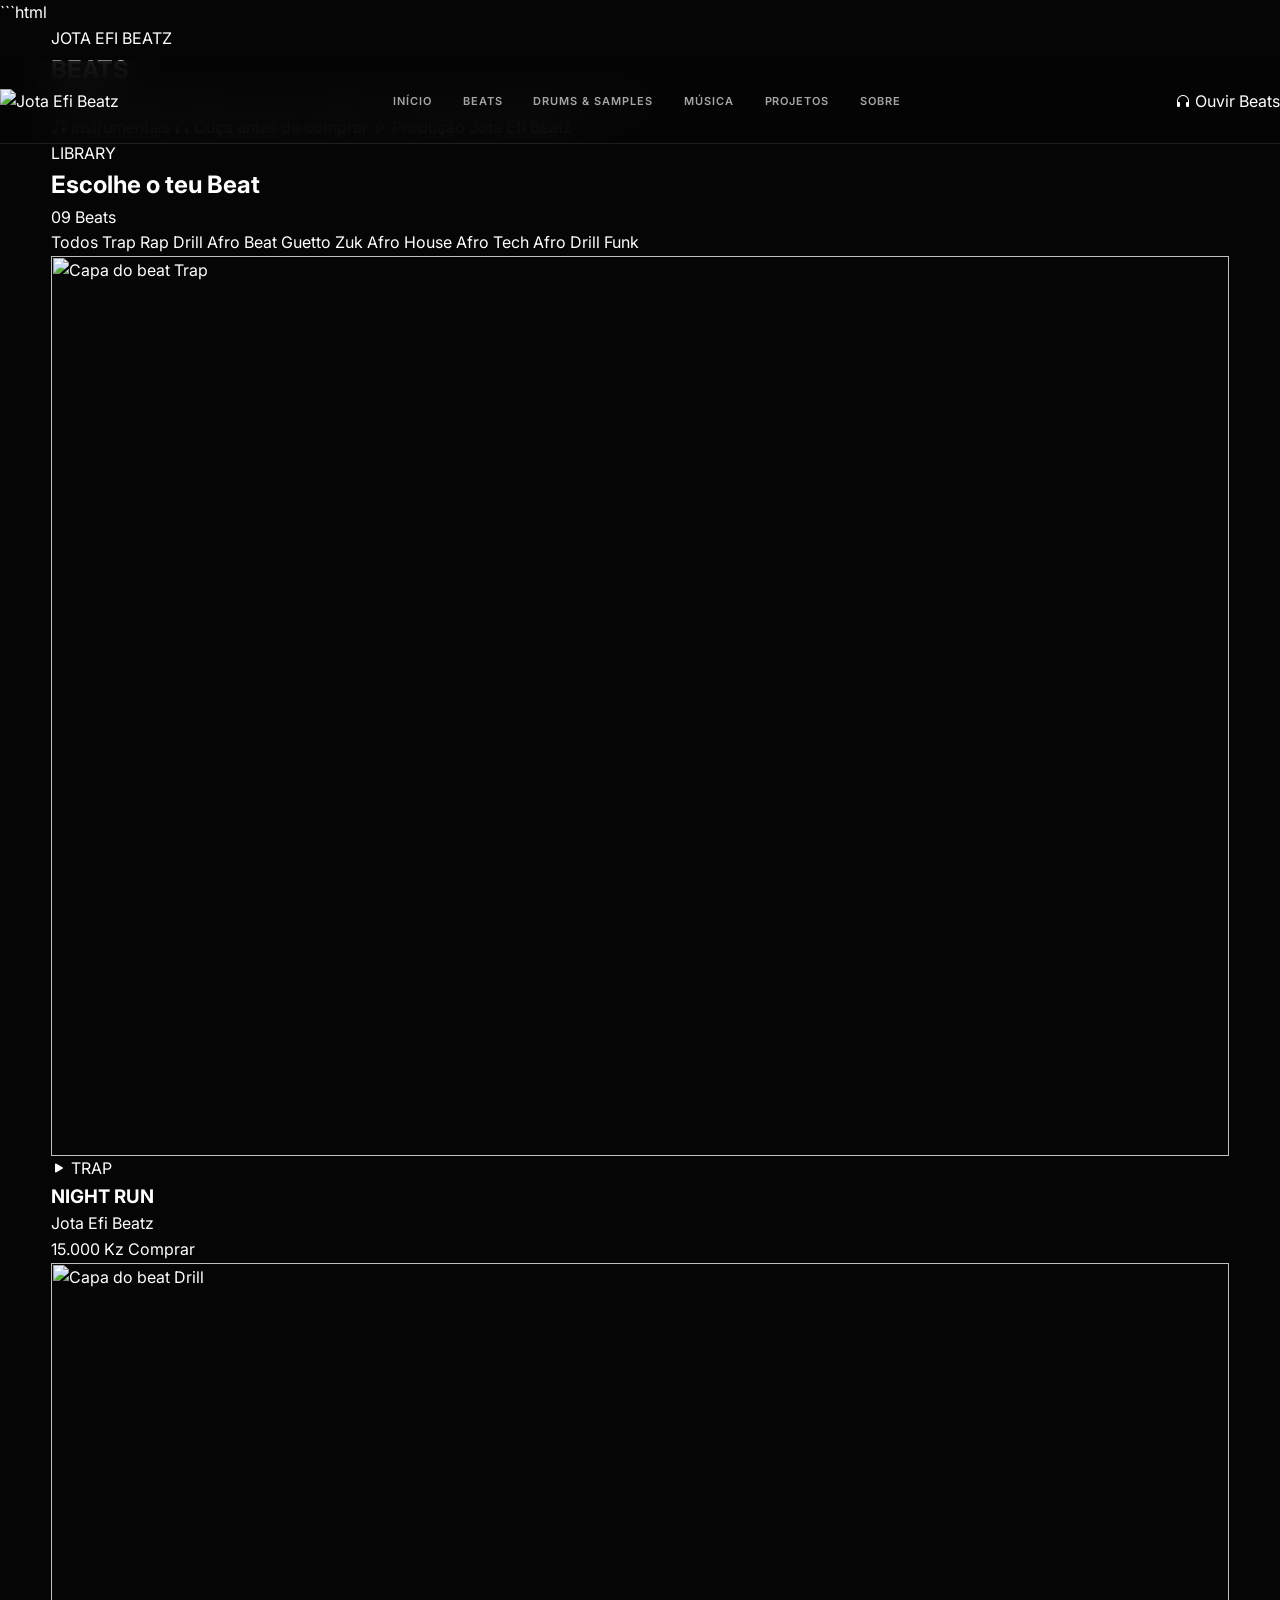
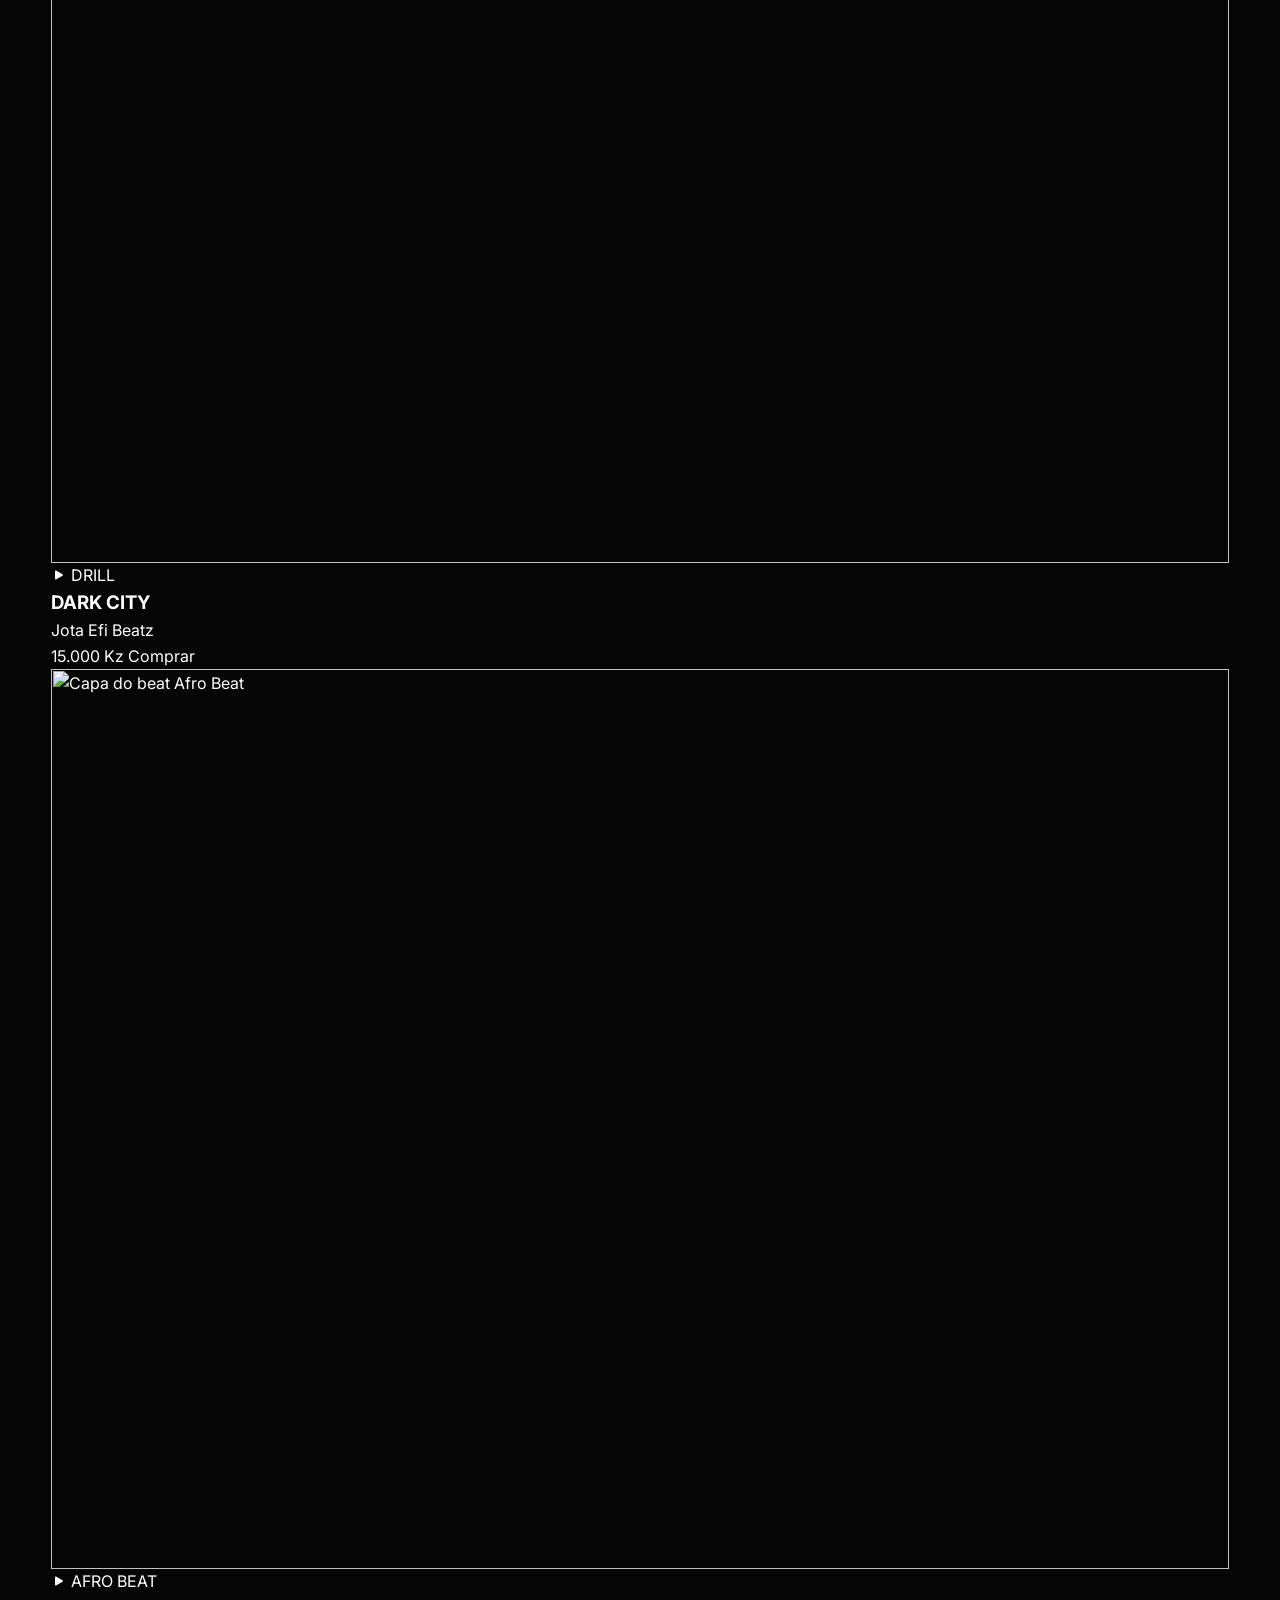
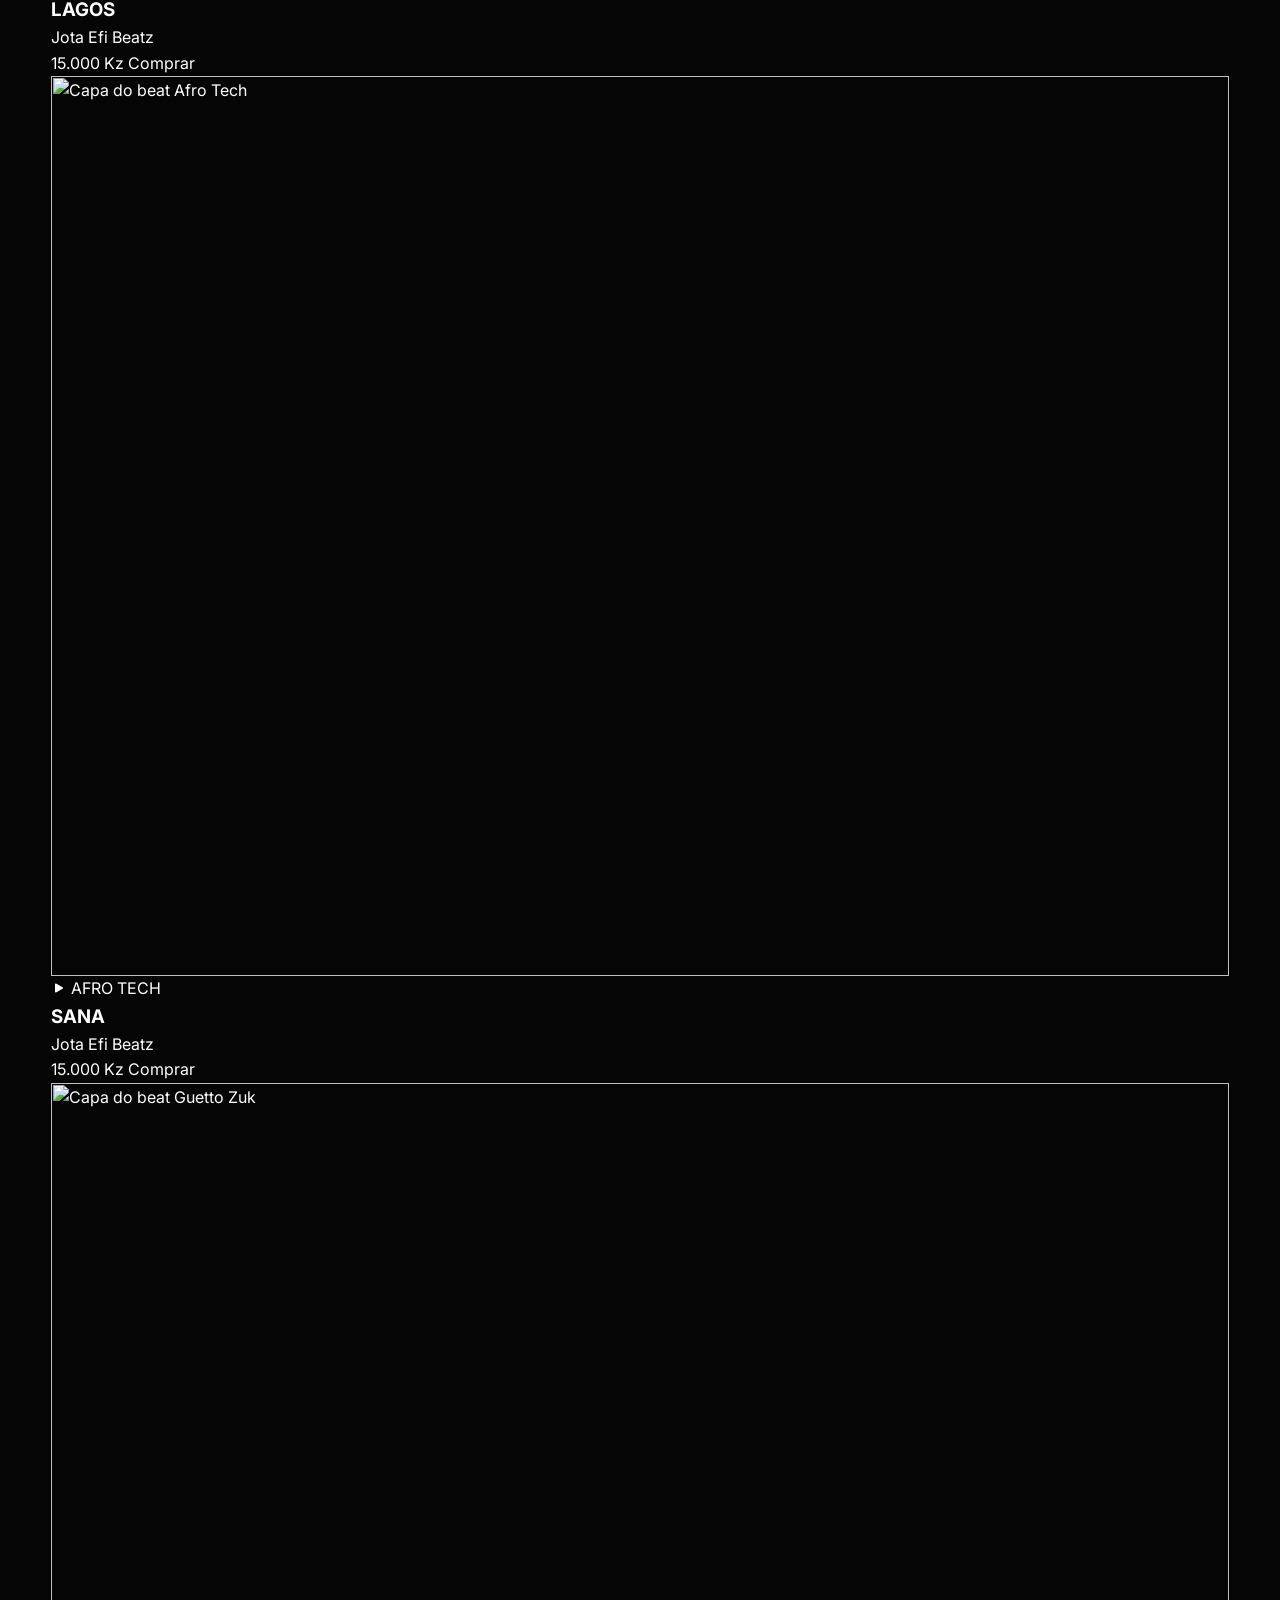
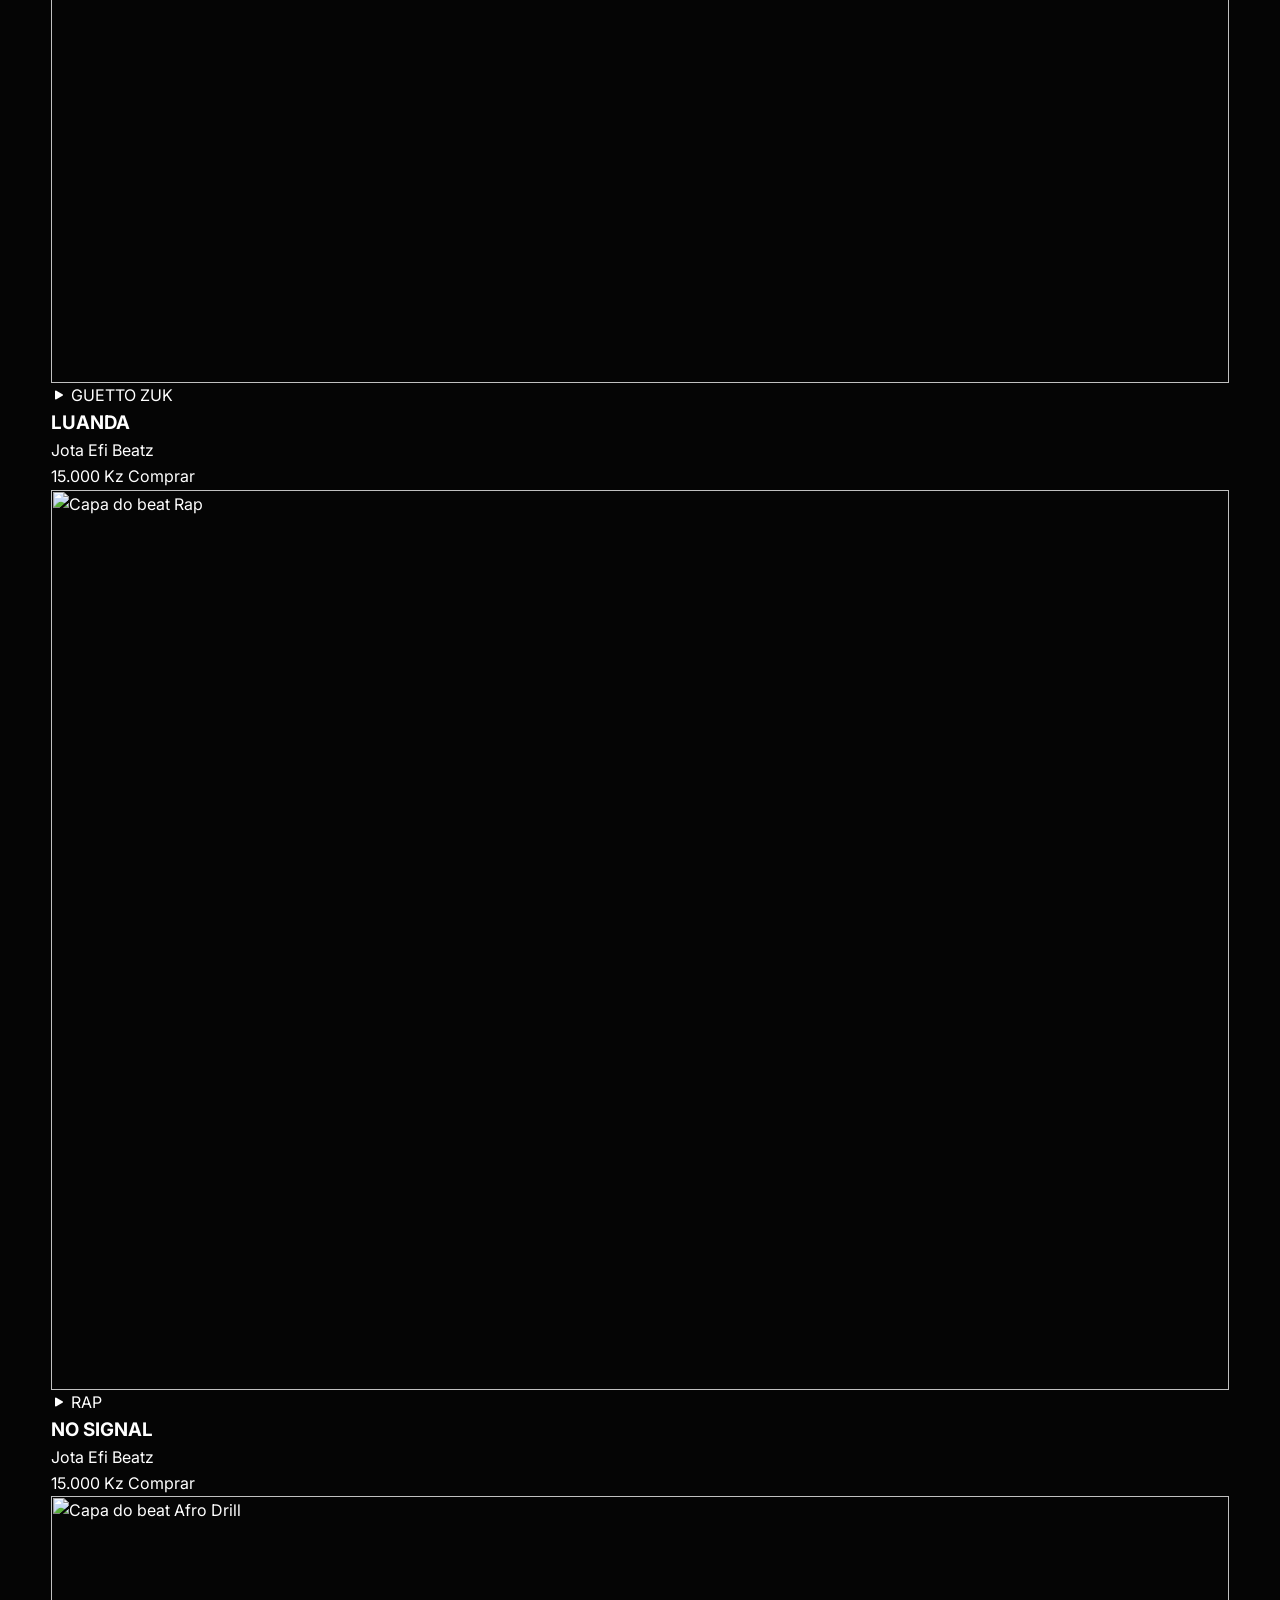
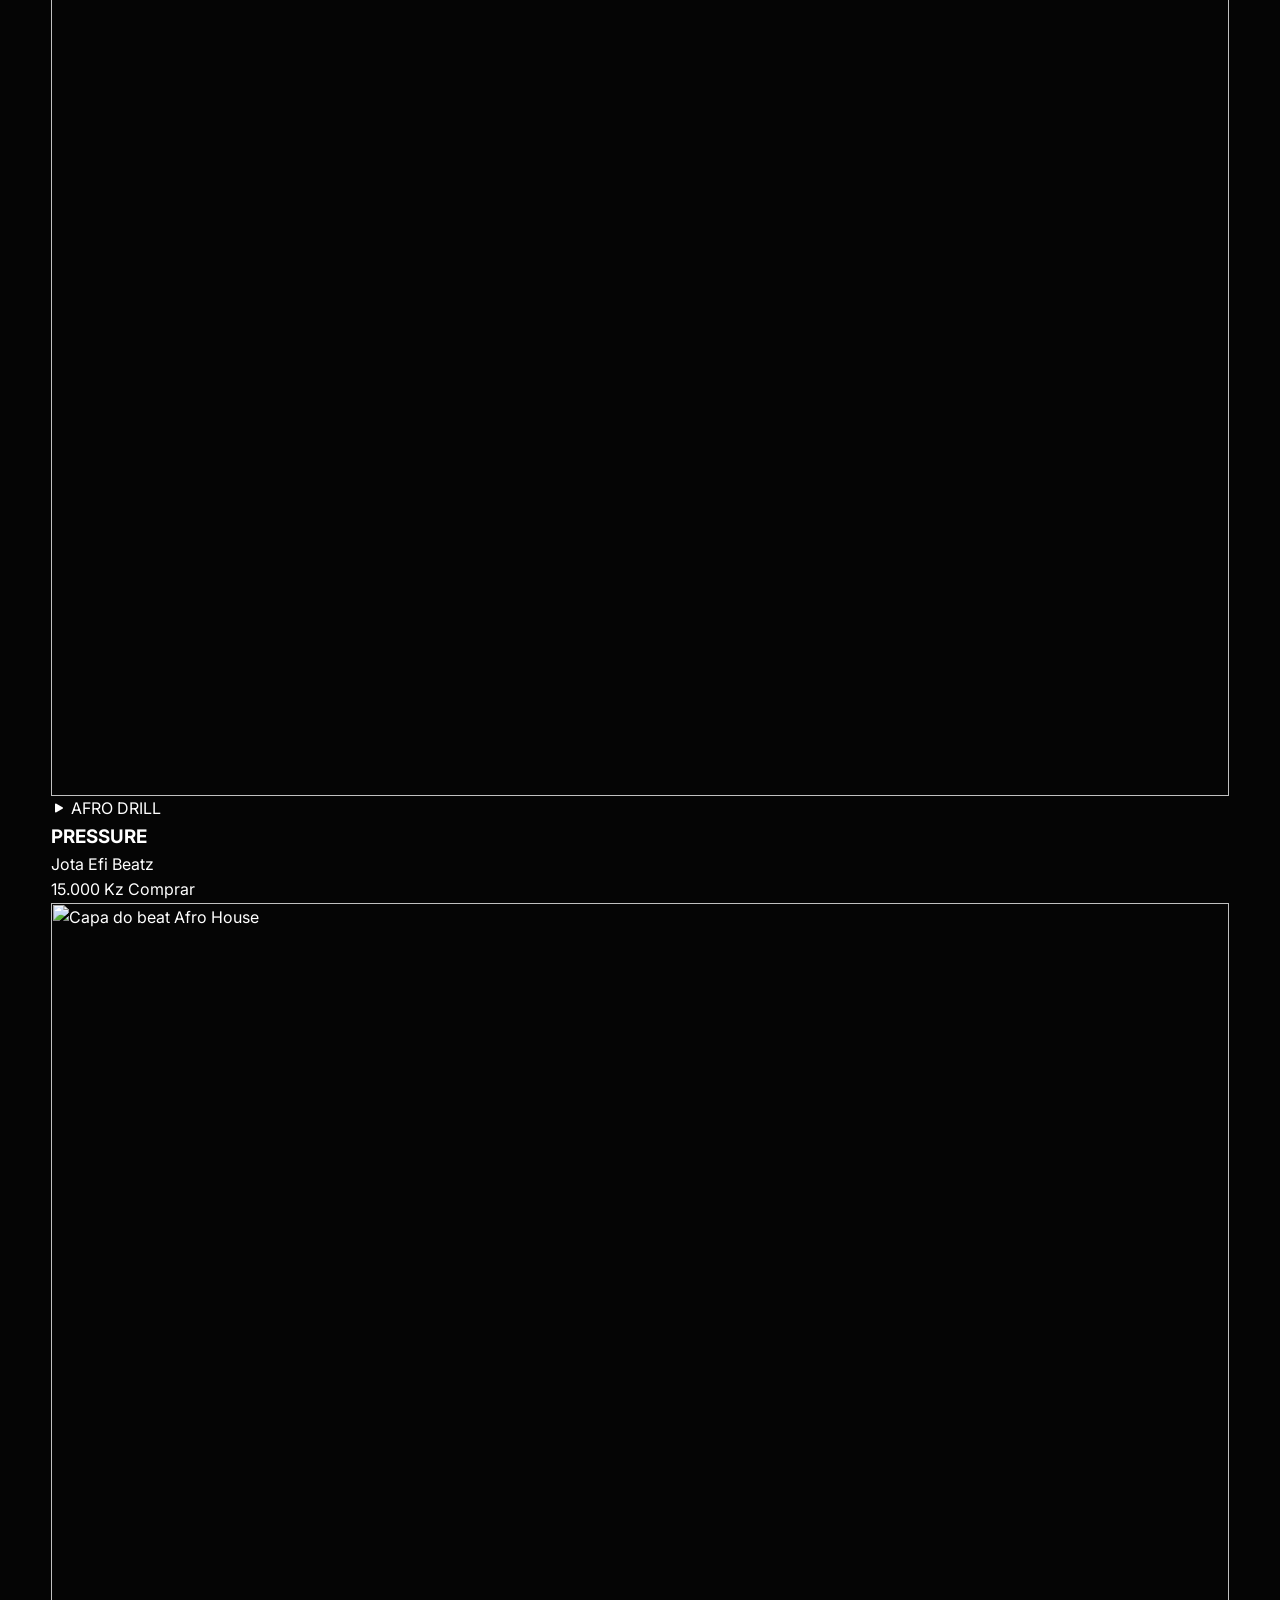
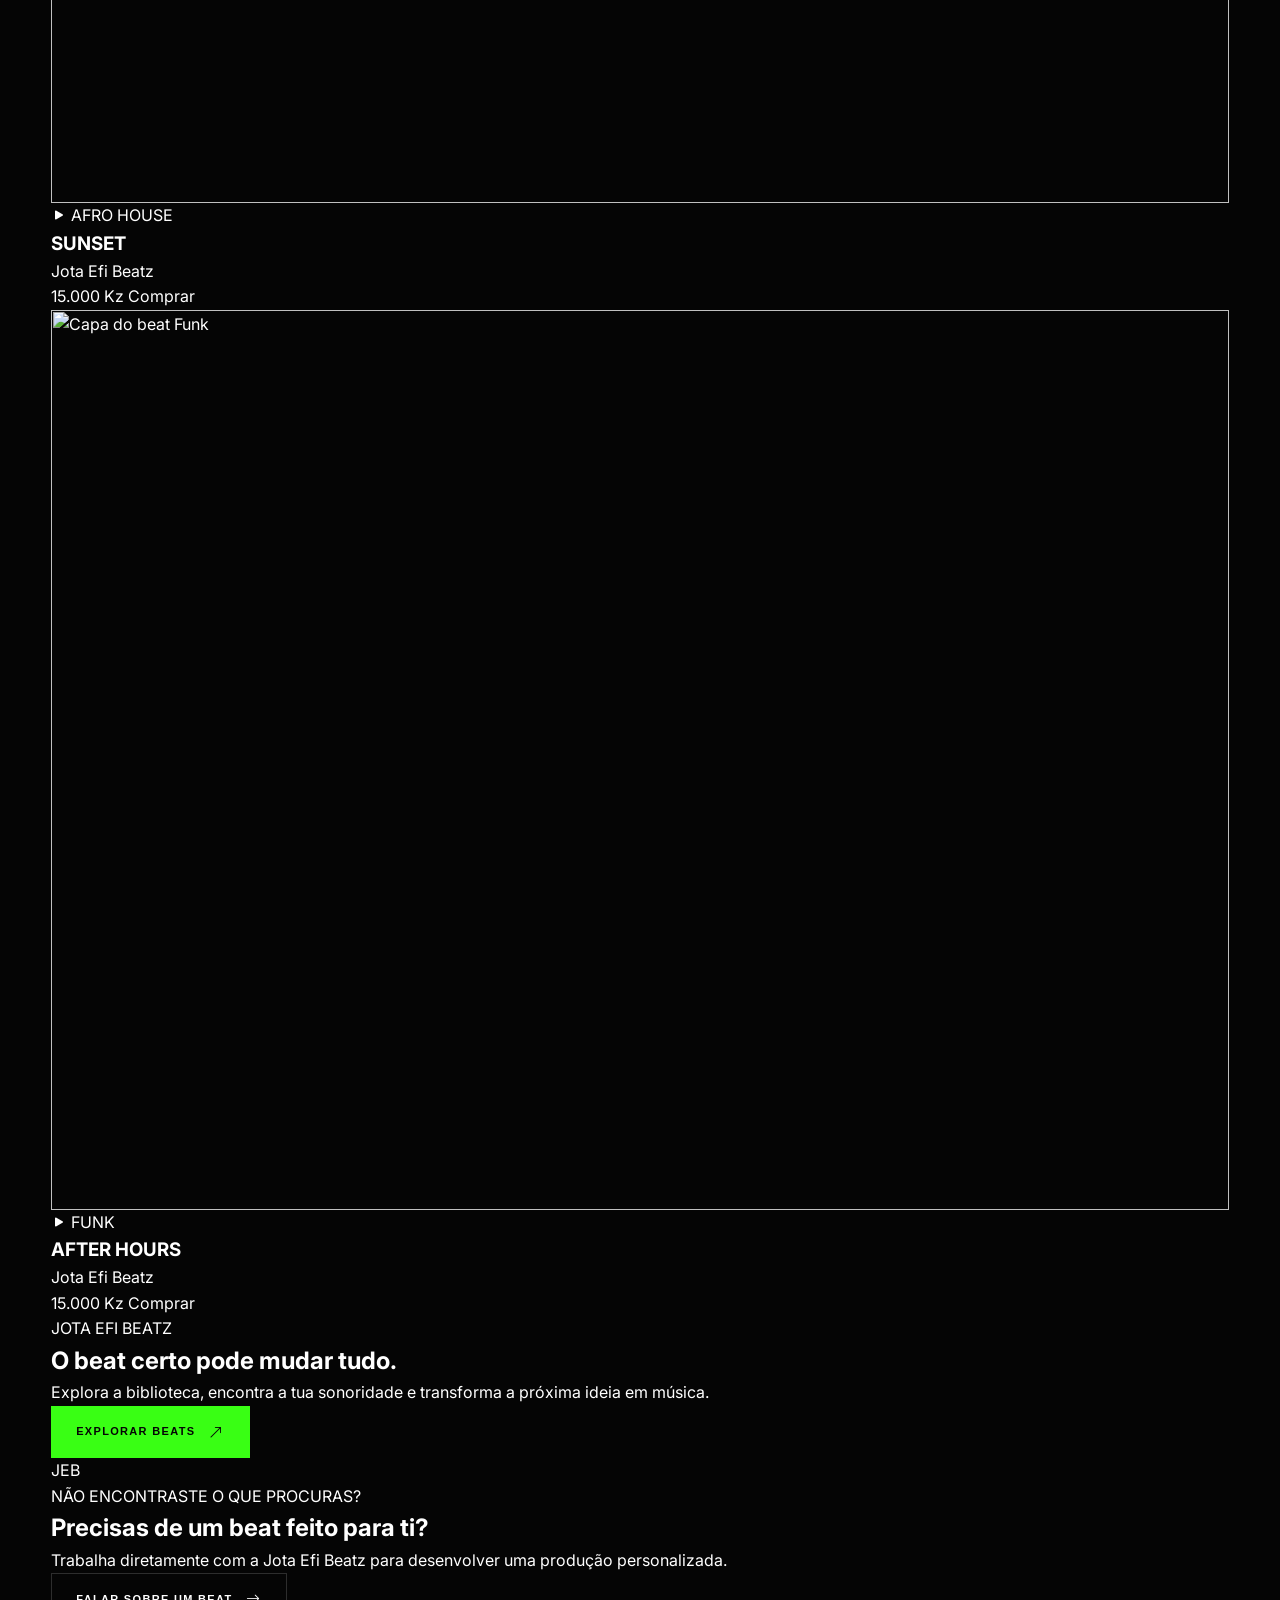
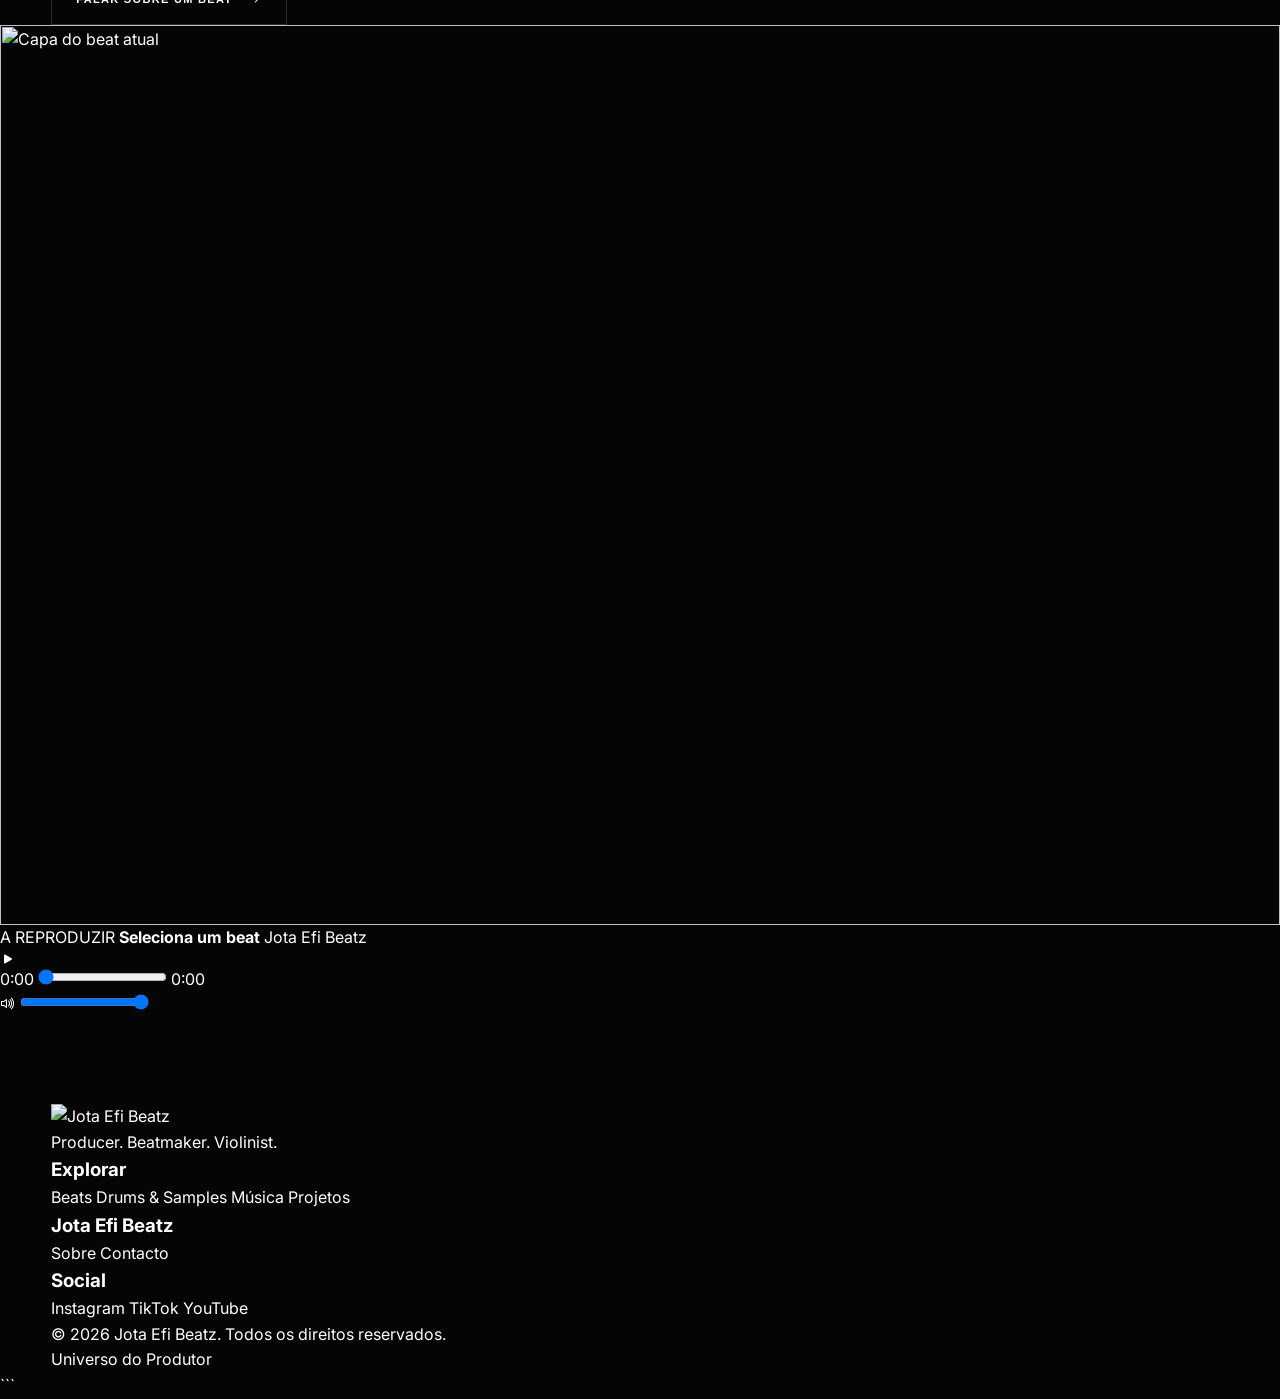
==== commit 8e6c5724: "atualize princ page" ====
--- a/pages/beats.html
+++ b/pages/beats.html
@@ -7,1379 +7,1408 @@
 
     <meta name="viewport" content="width=device-width, initial-scale=1.0">
 
-    <meta name="theme-color" content="#07100c">
-
-    <title>Beat — Jota Efi Beatz</title>
-
-    <meta
-        name="description"
-        content="Adquire beats profissionais produzidos por Jota Efi Beatz."
-    >
-
-    <!-- =====================================================
-         FONTS
-    ====================================================== -->
-
+    <meta name="description"
+        content="Explore a biblioteca de beats da Jota Efi Beatz. Beats de Trap, Rap, Drill, Afro Beat, Guetto Zuk, Afro House, Afro Tech, Afro Drill, Funk e muito mais.">
+
+    <meta name="author" content="Jota Efi Beatz">
+
+    <title>Beats — Jota Efi Beatz</title>
+
+    <!-- ==============================
+         FAVICON
+    =============================== -->
+    <link rel="icon" type="image/png" href="../assets/images/favicon.png">
+
+    <!-- ==============================
+         GOOGLE FONTS
+    =============================== -->
     <link rel="preconnect" href="https://fonts.googleapis.com">
     <link rel="preconnect" href="https://fonts.gstatic.com" crossorigin>
 
     <link
-        href="https://fonts.googleapis.com/css2?family=Inter:wght@400;500;600;700;800&family=Manrope:wght@400;500;600;700;800&display=swap"
+        href="https://fonts.googleapis.com/css2?family=Inter:wght@400;500;600;700;800&display=swap"
+        rel="stylesheet">
+
+    <!-- ==============================
+         BOOTSTRAP ICONS
+    =============================== -->
+    <link
         rel="stylesheet"
-    >
-
-    <!-- =====================================================
+        href="https://cdn.jsdelivr.net/npm/bootstrap-icons@1.11.3/font/bootstrap-icons.min.css">
+
+    <!-- ==============================
          CSS
-    ====================================================== -->
-
+    =============================== -->
+
+    <!-- Base -->
     <link rel="stylesheet" href="../assets/css/style.css">
-    <link rel="stylesheet" href="assets/css/components.css">
-    <link rel="stylesheet" href="assets/css/responsive.css">
+
+    <!-- Components -->
+    <link rel="stylesheet" href="../css/components.css">
+
+    <!-- Responsive -->
+    <link rel="stylesheet" href="../assets/css/responsive.css">
 
 </head>
 
 
-<body class="beat-page">
-
-    <!-- =====================================================
-         PAGE LOADER
-    ====================================================== -->
-
-    <div class="page-loader" id="pageLoader">
-
-        <div class="loader-content">
-
-            <div class="loader-logo">
-                JEB
+<body>
+
+    <!-- =========================================================
+         SITE HEADER
+    ========================================================== -->
+
+    <header class="site-header">
+
+        <div class="site-header__inner">
+
+            <!-- BRAND -->
+
+            <a href="../index.html" class="brand" aria-label="Jota Efi Beatz - Página inicial">
+
+                <img
+                    src="../assets/images/logo.png"
+                    alt="Jota Efi Beatz"
+                    class="brand__logo">
+
+            </a>
+
+
+            <!-- DESKTOP NAVIGATION -->
+
+            <nav class="main-navigation" aria-label="Navegação principal">
+
+                <a href="../index.html" class="nav-link">
+                    Início
+                </a>
+
+                <a href="./beats.html" class="nav-link active" aria-current="page">
+                    Beats
+                </a>
+
+                <a href="./drums.html" class="nav-link">
+                    Drums & Samples
+                </a>
+
+                <a href="./music.html" class="nav-link">
+                    Música
+                </a>
+
+                <a href="./projects.html" class="nav-link">
+                    Projetos
+                </a>
+
+                <a href="./about.html" class="nav-link">
+                    Sobre
+                </a>
+
+            </nav>
+
+
+            <!-- HEADER ACTIONS -->
+
+            <div class="header-actions">
+
+                <a href="#beat-library" class="header-action">
+                    <i class="bi bi-headphones"></i>
+                    <span>Ouvir Beats</span>
+                </a>
+
+                <!-- MOBILE MENU BUTTON -->
+
+                <button
+                    class="menu-toggle"
+                    type="button"
+                    aria-label="Abrir menu"
+                    aria-controls="mobile-navigation"
+                    aria-expanded="false"
+                    data-menu-toggle>
+
+                    <span></span>
+                    <span></span>
+                    <span></span>
+
+                </button>
+
             </div>
 
-            <span class="loader-line"></span>
-
         </div>
 
-    </div>
-
-
-    <!-- =====================================================
-         SITE HEADER
-    ====================================================== -->
-
-    <header class="site-header" id="siteHeader">
+
+        <!-- =====================================================
+             MOBILE NAVIGATION
+        ====================================================== -->
+
+        <div
+            class="mobile-navigation"
+            id="mobile-navigation"
+            data-mobile-menu
+            aria-hidden="true">
+
+            <nav class="mobile-navigation__nav" aria-label="Navegação mobile">
+
+                <a href="../index.html" class="mobile-nav-link">
+                    <i class="bi bi-house"></i>
+                    <span>Início</span>
+                </a>
+
+                <a href="./beats.html"
+                    class="mobile-nav-link active"
+                    aria-current="page">
+
+                    <i class="bi bi-music-note-beamed"></i>
+                    <span>Beats</span>
+
+                </a>
+
+                <a href="./drums.html" class="mobile-nav-link">
+
+                    <i class="bi bi-disc"></i>
+                    <span>Drums & Samples</span>
+
+                </a>
+
+                <a href="./music.html" class="mobile-nav-link">
+
+                    <i class="bi bi-play-circle"></i>
+                    <span>Música</span>
+
+                </a>
+
+                <a href="./projects.html" class="mobile-nav-link">
+
+                    <i class="bi bi-grid"></i>
+                    <span>Projetos</span>
+
+                </a>
+
+                <a href="./about.html" class="mobile-nav-link">
+
+                    <i class="bi bi-person"></i>
+                    <span>Sobre</span>
+
+                </a>
+
+            </nav>
+
+        </div>
+
+    </header>
+
+
+
+    <!-- =========================================================
+         MAIN
+    ========================================================== -->
+
+    <main>
+
+
+        <!-- =====================================================
+             BEATS HERO
+        ====================================================== -->
+
+        <section class="beats-hero">
+
+            <div class="container">
+
+                <div class="beats-hero__content">
+
+                    <span class="section-eyebrow">
+                        JOTA EFI BEATZ
+                    </span>
+
+                    <h1 class="beats-hero__title">
+                        BEATS
+                    </h1>
+
+                    <p class="beats-hero__description">
+                        Encontra o instrumental certo para transformar
+                        a tua próxima ideia em música.
+                    </p>
+
+                    <div class="beats-hero__meta">
+
+                        <span>
+                            <i class="bi bi-music-note-beamed"></i>
+                            Instrumentais
+                        </span>
+
+                        <span>
+                            <i class="bi bi-headphones"></i>
+                            Ouça antes de comprar
+                        </span>
+
+                        <span>
+                            <i class="bi bi-lightning-charge"></i>
+                            Produção Jota Efi Beatz
+                        </span>
+
+                    </div>
+
+                </div>
+
+            </div>
+
+        </section>
+
+
+
+        <!-- =====================================================
+             BEAT LIBRARY
+        ====================================================== -->
+
+        <section
+            class="beat-library"
+            id="beat-library">
+
+            <div class="container">
+
+
+                <!-- =================================================
+                     LIBRARY HEADER
+                ================================================== -->
+
+                <div class="beat-library__header">
+
+                    <div class="beat-library__heading">
+
+                        <span class="section-eyebrow">
+                            LIBRARY
+                        </span>
+
+                        <h2>
+                            Escolhe o teu Beat
+                        </h2>
+
+                    </div>
+
+
+                    <div class="beat-library__count">
+
+                        <span id="beats-count">
+                            09 Beats
+                        </span>
+
+                    </div>
+
+                </div>
+
+
+
+                <!-- =================================================
+                     FILTERS
+                ================================================== -->
+
+                <div class="beat-filters" aria-label="Filtros de beats">
+
+                    <button
+                        class="beat-filter active"
+                        type="button"
+                        data-filter="all">
+
+                        Todos
+
+                    </button>
+
+
+                    <button
+                        class="beat-filter"
+                        type="button"
+                        data-filter="trap">
+
+                        Trap
+
+                    </button>
+
+
+                    <button
+                        class="beat-filter"
+                        type="button"
+                        data-filter="rap">
+
+                        Rap
+
+                    </button>
+
+
+                    <button
+                        class="beat-filter"
+                        type="button"
+                        data-filter="drill">
+
+                        Drill
+
+                    </button>
+
+
+                    <button
+                        class="beat-filter"
+                        type="button"
+                        data-filter="afrobeat">
+
+                        Afro Beat
+
+                    </button>
+
+
+                    <button
+                        class="beat-filter"
+                        type="button"
+                        data-filter="guettozuk">
+
+                        Guetto Zuk
+
+                    </button>
+
+
+                    <button
+                        class="beat-filter"
+                        type="button"
+                        data-filter="afrohouse">
+
+                        Afro House
+
+                    </button>
+
+
+                    <button
+                        class="beat-filter"
+                        type="button"
+                        data-filter="afrotech">
+
+                        Afro Tech
+
+                    </button>
+
+
+                    <button
+                        class="beat-filter"
+                        type="button"
+                        data-filter="afrodrill">
+
+                        Afro Drill
+
+                    </button>
+
+
+                    <button
+                        class="beat-filter"
+                        type="button"
+                        data-filter="funk">
+
+                        Funk
+
+                    </button>
+
+                </div>
+
+
+
+                <!-- =================================================
+                     BEATS GRID
+                ================================================== -->
+
+                <div
+                    class="beats-grid"
+                    id="beats-grid">
+
+
+                    <!-- =================================================
+                         BEAT CARD 01
+                    ================================================== -->
+
+                    <article
+                        class="beat-card"
+                        data-beat-id="beat-001"
+                        data-category="trap">
+
+                        <div class="beat-card__cover">
+
+                            <img
+                                src="../assets/images/beats/beat-01.jpg"
+                                alt="Capa do beat Trap"
+                                loading="lazy">
+
+                            <button
+                                class="beat-card__play"
+                                type="button"
+                                aria-label="Reproduzir beat"
+                                data-play-beat
+                                data-audio="../assets/audio/beats/beat-01.mp3">
+
+                                <i class="bi bi-play-fill"></i>
+
+                            </button>
+
+                            <span class="beat-card__genre">
+                                TRAP
+                            </span>
+
+                        </div>
+
+
+                        <div class="beat-card__body">
+
+                            <div class="beat-card__info">
+
+                                <h3 class="beat-card__title">
+                                    NIGHT RUN
+                                </h3>
+
+                                <span class="beat-card__producer">
+                                    Jota Efi Beatz
+                                </span>
+
+                            </div>
+
+
+                            <div class="beat-card__footer">
+
+                                <span class="beat-card__price">
+                                    15.000 Kz
+                                </span>
+
+                                <a
+                                    href="./beat.html?id=beat-001"
+                                    class="beat-card__buy">
+
+                                    Comprar
+
+                                </a>
+
+                            </div>
+
+                        </div>
+
+                    </article>
+
+
+
+                    <!-- =================================================
+                         BEAT CARD 02
+                    ================================================== -->
+
+                    <article
+                        class="beat-card"
+                        data-beat-id="beat-002"
+                        data-category="drill">
+
+                        <div class="beat-card__cover">
+
+                            <img
+                                src="../assets/images/beats/beat-02.jpg"
+                                alt="Capa do beat Drill"
+                                loading="lazy">
+
+                            <button
+                                class="beat-card__play"
+                                type="button"
+                                aria-label="Reproduzir beat"
+                                data-play-beat
+                                data-audio="../assets/audio/beats/beat-02.mp3">
+
+                                <i class="bi bi-play-fill"></i>
+
+                            </button>
+
+                            <span class="beat-card__genre">
+                                DRILL
+                            </span>
+
+                        </div>
+
+
+                        <div class="beat-card__body">
+
+                            <div class="beat-card__info">
+
+                                <h3 class="beat-card__title">
+                                    DARK CITY
+                                </h3>
+
+                                <span class="beat-card__producer">
+                                    Jota Efi Beatz
+                                </span>
+
+                            </div>
+
+
+                            <div class="beat-card__footer">
+
+                                <span class="beat-card__price">
+                                    15.000 Kz
+                                </span>
+
+                                <a
+                                    href="./beat.html?id=beat-002"
+                                    class="beat-card__buy">
+
+                                    Comprar
+
+                                </a>
+
+                            </div>
+
+                        </div>
+
+                    </article>
+
+
+
+                    <!-- =================================================
+                         BEAT CARD 03
+                    ================================================== -->
+
+                    <article
+                        class="beat-card"
+                        data-beat-id="beat-003"
+                        data-category="afrobeat">
+
+                        <div class="beat-card__cover">
+
+                            <img
+                                src="../assets/images/beats/beat-03.jpg"
+                                alt="Capa do beat Afro Beat"
+                                loading="lazy">
+
+                            <button
+                                class="beat-card__play"
+                                type="button"
+                                aria-label="Reproduzir beat"
+                                data-play-beat
+                                data-audio="../assets/audio/beats/beat-03.mp3">
+
+                                <i class="bi bi-play-fill"></i>
+
+                            </button>
+
+                            <span class="beat-card__genre">
+                                AFRO BEAT
+                            </span>
+
+                        </div>
+
+
+                        <div class="beat-card__body">
+
+                            <div class="beat-card__info">
+
+                                <h3 class="beat-card__title">
+                                    LAGOS
+                                </h3>
+
+                                <span class="beat-card__producer">
+                                    Jota Efi Beatz
+                                </span>
+
+                            </div>
+
+
+                            <div class="beat-card__footer">
+
+                                <span class="beat-card__price">
+                                    15.000 Kz
+                                </span>
+
+                                <a
+                                    href="./beat.html?id=beat-003"
+                                    class="beat-card__buy">
+
+                                    Comprar
+
+                                </a>
+
+                            </div>
+
+                        </div>
+
+                    </article>
+
+
+
+                    <!-- =================================================
+                         BEAT CARD 04
+                    ================================================== -->
+
+                    <article
+                        class="beat-card"
+                        data-beat-id="beat-004"
+                        data-category="afrotech">
+
+                        <div class="beat-card__cover">
+
+                            <img
+                                src="../assets/images/beats/beat-04.jpg"
+                                alt="Capa do beat Afro Tech"
+                                loading="lazy">
+
+                            <button
+                                class="beat-card__play"
+                                type="button"
+                                aria-label="Reproduzir beat"
+                                data-play-beat
+                                data-audio="../assets/audio/beats/beat-04.mp3">
+
+                                <i class="bi bi-play-fill"></i>
+
+                            </button>
+
+                            <span class="beat-card__genre">
+                                AFRO TECH
+                            </span>
+
+                        </div>
+
+
+                        <div class="beat-card__body">
+
+                            <div class="beat-card__info">
+
+                                <h3 class="beat-card__title">
+                                    SANA
+                                </h3>
+
+                                <span class="beat-card__producer">
+                                    Jota Efi Beatz
+                                </span>
+
+                            </div>
+
+
+                            <div class="beat-card__footer">
+
+                                <span class="beat-card__price">
+                                    15.000 Kz
+                                </span>
+
+                                <a
+                                    href="./beat.html?id=beat-004"
+                                    class="beat-card__buy">
+
+                                    Comprar
+
+                                </a>
+
+                            </div>
+
+                        </div>
+
+                    </article>
+
+
+
+                    <!-- =================================================
+                         BEAT CARD 05
+                    ================================================== -->
+
+                    <article
+                        class="beat-card"
+                        data-beat-id="beat-005"
+                        data-category="guettozuk">
+
+                        <div class="beat-card__cover">
+
+                            <img
+                                src="../assets/images/beats/beat-05.jpg"
+                                alt="Capa do beat Guetto Zuk"
+                                loading="lazy">
+
+                            <button
+                                class="beat-card__play"
+                                type="button"
+                                aria-label="Reproduzir beat"
+                                data-play-beat
+                                data-audio="../assets/audio/beats/beat-05.mp3">
+
+                                <i class="bi bi-play-fill"></i>
+
+                            </button>
+
+                            <span class="beat-card__genre">
+                                GUETTO ZUK
+                            </span>
+
+                        </div>
+
+
+                        <div class="beat-card__body">
+
+                            <div class="beat-card__info">
+
+                                <h3 class="beat-card__title">
+                                    LUANDA
+                                </h3>
+
+                                <span class="beat-card__producer">
+                                    Jota Efi Beatz
+                                </span>
+
+                            </div>
+
+
+                            <div class="beat-card__footer">
+
+                                <span class="beat-card__price">
+                                    15.000 Kz
+                                </span>
+
+                                <a
+                                    href="./beat.html?id=beat-005"
+                                    class="beat-card__buy">
+
+                                    Comprar
+
+                                </a>
+
+                            </div>
+
+                        </div>
+
+                    </article>
+
+
+
+                    <!-- =================================================
+                         BEAT CARD 06
+                    ================================================== -->
+
+                    <article
+                        class="beat-card"
+                        data-beat-id="beat-006"
+                        data-category="rap">
+
+                        <div class="beat-card__cover">
+
+                            <img
+                                src="../assets/images/beats/beat-06.jpg"
+                                alt="Capa do beat Rap"
+                                loading="lazy">
+
+                            <button
+                                class="beat-card__play"
+                                type="button"
+                                aria-label="Reproduzir beat"
+                                data-play-beat
+                                data-audio="../assets/audio/beats/beat-06.mp3">
+
+                                <i class="bi bi-play-fill"></i>
+
+                            </button>
+
+                            <span class="beat-card__genre">
+                                RAP
+                            </span>
+
+                        </div>
+
+
+                        <div class="beat-card__body">
+
+                            <div class="beat-card__info">
+
+                                <h3 class="beat-card__title">
+                                    NO SIGNAL
+                                </h3>
+
+                                <span class="beat-card__producer">
+                                    Jota Efi Beatz
+                                </span>
+
+                            </div>
+
+
+                            <div class="beat-card__footer">
+
+                                <span class="beat-card__price">
+                                    15.000 Kz
+                                </span>
+
+                                <a
+                                    href="./beat.html?id=beat-006"
+                                    class="beat-card__buy">
+
+                                    Comprar
+
+                                </a>
+
+                            </div>
+
+                        </div>
+
+                    </article>
+
+
+
+                    <!-- =================================================
+                         BEAT CARD 07
+                    ================================================== -->
+
+                    <article
+                        class="beat-card"
+                        data-beat-id="beat-007"
+                        data-category="afrodrill">
+
+                        <div class="beat-card__cover">
+
+                            <img
+                                src="../assets/images/beats/beat-07.jpg"
+                                alt="Capa do beat Afro Drill"
+                                loading="lazy">
+
+                            <button
+                                class="beat-card__play"
+                                type="button"
+                                aria-label="Reproduzir beat"
+                                data-play-beat
+                                data-audio="../assets/audio/beats/beat-07.mp3">
+
+                                <i class="bi bi-play-fill"></i>
+
+                            </button>
+
+                            <span class="beat-card__genre">
+                                AFRO DRILL
+                            </span>
+
+                        </div>
+
+
+                        <div class="beat-card__body">
+
+                            <div class="beat-card__info">
+
+                                <h3 class="beat-card__title">
+                                    PRESSURE
+                                </h3>
+
+                                <span class="beat-card__producer">
+                                    Jota Efi Beatz
+                                </span>
+
+                            </div>
+
+
+                            <div class="beat-card__footer">
+
+                                <span class="beat-card__price">
+                                    15.000 Kz
+                                </span>
+
+                                <a
+                                    href="./beat.html?id=beat-007"
+                                    class="beat-card__buy">
+
+                                    Comprar
+
+                                </a>
+
+                            </div>
+
+                        </div>
+
+                    </article>
+
+
+
+                    <!-- =================================================
+                         BEAT CARD 08
+                    ================================================== -->
+
+                    <article
+                        class="beat-card"
+                        data-beat-id="beat-008"
+                        data-category="afrohouse">
+
+                        <div class="beat-card__cover">
+
+                            <img
+                                src="../assets/images/beats/beat-08.jpg"
+                                alt="Capa do beat Afro House"
+                                loading="lazy">
+
+                            <button
+                                class="beat-card__play"
+                                type="button"
+                                aria-label="Reproduzir beat"
+                                data-play-beat
+                                data-audio="../assets/audio/beats/beat-08.mp3">
+
+                                <i class="bi bi-play-fill"></i>
+
+                            </button>
+
+                            <span class="beat-card__genre">
+                                AFRO HOUSE
+                            </span>
+
+                        </div>
+
+
+                        <div class="beat-card__body">
+
+                            <div class="beat-card__info">
+
+                                <h3 class="beat-card__title">
+                                    SUNSET
+                                </h3>
+
+                                <span class="beat-card__producer">
+                                    Jota Efi Beatz
+                                </span>
+
+                            </div>
+
+
+                            <div class="beat-card__footer">
+
+                                <span class="beat-card__price">
+                                    15.000 Kz
+                                </span>
+
+                                <a
+                                    href="./beat.html?id=beat-008"
+                                    class="beat-card__buy">
+
+                                    Comprar
+
+                                </a>
+
+                            </div>
+
+                        </div>
+
+                    </article>
+
+
+
+                    <!-- =================================================
+                         BEAT CARD 09
+                    ================================================== -->
+
+                    <article
+                        class="beat-card"
+                        data-beat-id="beat-009"
+                        data-category="funk">
+
+                        <div class="beat-card__cover">
+
+                            <img
+                                src="../assets/images/beats/beat-09.jpg"
+                                alt="Capa do beat Funk"
+                                loading="lazy">
+
+                            <button
+                                class="beat-card__play"
+                                type="button"
+                                aria-label="Reproduzir beat"
+                                data-play-beat
+                                data-audio="../assets/audio/beats/beat-09.mp3">
+
+                                <i class="bi bi-play-fill"></i>
+
+                            </button>
+
+                            <span class="beat-card__genre">
+                                FUNK
+                            </span>
+
+                        </div>
+
+
+                        <div class="beat-card__body">
+
+                            <div class="beat-card__info">
+
+                                <h3 class="beat-card__title">
+                                    AFTER HOURS
+                                </h3>
+
+                                <span class="beat-card__producer">
+                                    Jota Efi Beatz
+                                </span>
+
+                            </div>
+
+
+                            <div class="beat-card__footer">
+
+                                <span class="beat-card__price">
+                                    15.000 Kz
+                                </span>
+
+                                <a
+                                    href="./beat.html?id=beat-009"
+                                    class="beat-card__buy">
+
+                                    Comprar
+
+                                </a>
+
+                            </div>
+
+                        </div>
+
+                    </article>
+
+
+                </div>
+
+
+                <!-- =================================================
+                     EMPTY STATE
+                ================================================== -->
+
+                <div
+                    class="beats-empty"
+                    id="beats-empty"
+                    hidden>
+
+                    <i class="bi bi-music-note-list"></i>
+
+                    <h3>
+                        Nenhum beat encontrado
+                    </h3>
+
+                    <p>
+                        Experimenta selecionar outra categoria.
+                    </p>
+
+                </div>
+
+            </div>
+
+        </section>
+
+
+
+        <!-- =========================================================
+             FEATURED SECTION
+        ========================================================== -->
+
+        <section class="beats-featured">
+
+            <div class="container">
+
+                <div class="beats-featured__wrapper">
+
+
+                    <div class="beats-featured__content">
+
+                        <span class="section-eyebrow">
+                            JOTA EFI BEATZ
+                        </span>
+
+                        <h2>
+                            O beat certo pode mudar tudo.
+                        </h2>
+
+                        <p>
+                            Explora a biblioteca, encontra a tua sonoridade
+                            e transforma a próxima ideia em música.
+                        </p>
+
+                        <a
+                            href="#beat-library"
+                            class="button button--primary">
+
+                            Explorar Beats
+
+                            <i class="bi bi-arrow-up-right"></i>
+
+                        </a>
+
+                    </div>
+
+
+                    <div class="beats-featured__visual">
+
+                        <div class="beats-featured__visual-glow"></div>
+
+                        <span>
+                            JEB
+                        </span>
+
+                    </div>
+
+
+                </div>
+
+            </div>
+
+        </section>
+
+
+
+        <!-- =========================================================
+             CALL TO ACTION
+        ========================================================== -->
+
+        <section class="beats-cta">
+
+            <div class="container">
+
+                <div class="beats-cta__content">
+
+                    <span class="section-eyebrow">
+                        NÃO ENCONTRASTE O QUE PROCURAS?
+                    </span>
+
+                    <h2>
+                        Precisas de um beat feito para ti?
+                    </h2>
+
+                    <p>
+                        Trabalha diretamente com a Jota Efi Beatz
+                        para desenvolver uma produção personalizada.
+                    </p>
+
+                    <a
+                        href="./contact.html"
+                        class="button button--outline">
+
+                        Falar sobre um Beat
+
+                        <i class="bi bi-arrow-right"></i>
+
+                    </a>
+
+                </div>
+
+            </div>
+
+        </section>
+
+    </main>
+
+
+
+    <!-- =========================================================
+         GLOBAL PLAYER
+    ========================================================== -->
+
+    <aside
+        class="audio-player"
+        id="audio-player"
+        aria-label="Player de beats">
+
+        <div class="audio-player__inner">
+
+
+            <!-- CURRENT BEAT -->
+
+            <div class="audio-player__track">
+
+                <div class="audio-player__cover">
+
+                    <img
+                        src="../assets/images/beats/default.jpg"
+                        alt="Capa do beat atual"
+                        id="player-cover">
+
+                </div>
+
+
+                <div class="audio-player__info">
+
+                    <span class="audio-player__label">
+                        A REPRODUZIR
+                    </span>
+
+                    <strong id="player-title">
+                        Seleciona um beat
+                    </strong>
+
+                    <span id="player-producer">
+                        Jota Efi Beatz
+                    </span>
+
+                </div>
+
+            </div>
+
+
+            <!-- CONTROLS -->
+
+            <div class="audio-player__controls">
+
+                <button
+                    type="button"
+                    class="audio-player__button"
+                    id="player-play"
+                    aria-label="Reproduzir">
+
+                    <i class="bi bi-play-fill"></i>
+
+                </button>
+
+            </div>
+
+
+            <!-- PROGRESS -->
+
+            <div class="audio-player__progress">
+
+                <span id="player-current-time">
+                    0:00
+                </span>
+
+                <input
+                    type="range"
+                    id="player-progress"
+                    min="0"
+                    max="100"
+                    value="0"
+                    step="0.1"
+                    aria-label="Progresso do áudio">
+
+                <span id="player-duration">
+                    0:00
+                </span>
+
+            </div>
+
+
+            <!-- VOLUME -->
+
+            <div class="audio-player__volume">
+
+                <i class="bi bi-volume-up"></i>
+
+                <input
+                    type="range"
+                    id="player-volume"
+                    min="0"
+                    max="1"
+                    value="1"
+                    step="0.01"
+                    aria-label="Volume">
+
+            </div>
+
+
+        </div>
+
+    </aside>
+
+
+
+    <!-- =========================================================
+         SITE FOOTER
+    ========================================================== -->
+
+    <footer class="site-footer">
 
         <div class="container">
 
-            <nav class="main-navigation">
-
-                <!-- LOGO -->
-
-                <a href="index.html" class="brand-logo" aria-label="Jota Efi Beatz">
-
-                    <span class="brand-mark">
-                        JEB
-                    </span>
-
-                    <span class="brand-name">
-                        JOTA EFI
-                        <strong>BEATZ</strong>
-                    </span>
-
-                </a>
-
-
-                <!-- DESKTOP NAVIGATION -->
-
-                <div class="nav-links">
-
-                    <a href="index.html">
-                        Home
+            <div class="site-footer__top">
+
+
+                <!-- BRAND -->
+
+                <div class="site-footer__brand">
+
+                    <a
+                        href="../index.html"
+                        class="footer-logo">
+
+                        <img
+                            src="../assets/images/logo.png"
+                            alt="Jota Efi Beatz">
+
                     </a>
 
-                    <a href="pages/beats.html" class="active">
+                    <p>
+                        Producer. Beatmaker. Violinist.
+                    </p>
+
+                </div>
+
+
+                <!-- FOOTER NAV -->
+
+                <div class="site-footer__column">
+
+                    <h3>
+                        Explorar
+                    </h3>
+
+                    <a href="./beats.html">
                         Beats
                     </a>
 
-                    <a href="pages/drops.html">
-                        Drops
+                    <a href="./drums.html">
+                        Drums & Samples
                     </a>
 
-                    <a href="pages/music.html">
-                        Music
+                    <a href="./music.html">
+                        Música
                     </a>
 
-                    <a href="pages/projects.html">
-                        Projects
+                    <a href="./projects.html">
+                        Projetos
                     </a>
 
-                    <a href="pages/about.html">
-                        About
+                </div>
+
+
+                <!-- FOOTER COMPANY -->
+
+                <div class="site-footer__column">
+
+                    <h3>
+                        Jota Efi Beatz
+                    </h3>
+
+                    <a href="./about.html">
+                        Sobre
                     </a>
 
+                    <a href="./contact.html">
+                        Contacto
+                    </a>
+
                 </div>
 
 
-                <!-- NAV ACTIONS -->
-
-                <div class="nav-actions">
-
-                    <button
-                        class="nav-search"
-                        id="openSearch"
-                        type="button"
-                        aria-label="Pesquisar"
-                    >
-                        <span class="search-icon">
-                            ⌕
-                        </span>
-                    </button>
-
-
-                    <a
-                        href="pages/contact.html"
-                        class="nav-cta"
-                    >
-                        Work With Me
-                    </a>
-
-
-                    <button
-                        class="menu-toggle"
-                        id="menuToggle"
-                        type="button"
-                        aria-label="Abrir menu"
-                        aria-expanded="false"
-                    >
-
-                        <span></span>
-                        <span></span>
-                        <span></span>
-
-                    </button>
-
-                </div>
-
-            </nav>
-
-        </div>
-
-    </header>
-
-
-    <!-- =====================================================
-         MOBILE NAVIGATION
-    ====================================================== -->
-
-    <div class="mobile-navigation" id="mobileNavigation">
-
-        <div class="mobile-nav-inner">
-
-            <a href="index.html">
-                Home
-            </a>
-
-            <a href="pages/beats.html">
-                Beats
-            </a>
-
-            <a href="pages/drops.html">
-                Drops
-            </a>
-
-            <a href="pages/music.html">
-                Music
-            </a>
-
-            <a href="pages/projects.html">
-                Projects
-            </a>
-
-            <a href="pages/about.html">
-                About
-            </a>
-
-            <a href="pages/contact.html">
-                Contact
-            </a>
-
-        </div>
-
-    </div>
-
-
-    <!-- =====================================================
-         SEARCH OVERLAY
-    ====================================================== -->
-
-    <div class="search-overlay" id="searchOverlay">
-
-        <div class="search-overlay-inner">
-
-            <button
-                class="search-close"
-                id="closeSearch"
-                type="button"
-                aria-label="Fechar pesquisa"
-            >
-                ×
-            </button>
-
-            <span class="search-label">
-                SEARCH THE UNIVERSE
-            </span>
-
-            <form class="global-search-form">
-
-                <input
-                    type="search"
-                    id="globalSearchInput"
-                    placeholder="Search beats, drops, projects..."
-                    autocomplete="off"
-                >
-
-                <button type="submit">
-                    →
-                </button>
-
-            </form>
-
-        </div>
-
-    </div>
-
-
-    <!-- =====================================================
-         MAIN CONTENT
-    ====================================================== -->
-
-    <main>
-
-
-        <!-- =================================================
-             BREADCRUMB
-        ================================================== -->
-
-        <section class="beat-breadcrumb">
-
-            <div class="container">
-
-                <div class="breadcrumb-wrapper">
-
-                    <a href="index.html">
-                        Home
-                    </a>
-
-                    <span>
-                        /
-                    </span>
-
-                    <a href="pages/beats.html">
-                        Beats
-                    </a>
-
-                    <span>
-                        /
-                    </span>
-
-                    <span class="current">
-                        SANA
-                    </span>
-
-                </div>
-
-            </div>
-
-        </section>
-
-
-        <!-- =================================================
-             BEAT HERO
-        ================================================== -->
-
-        <section class="beat-detail">
-
-            <div class="container">
-
-                <div class="beat-detail-grid">
-
-
-                    <!-- =====================================
-                         LEFT — COVER
-                    ====================================== -->
-
-                    <div class="beat-visual">
-
-                        <div class="beat-cover">
-
-                            <img
-                                src="assets/images/beats/sana.jpg"
-                                alt="SANA — Jota Efi Beatz"
-                                loading="eager"
-                            >
-
-
-                            <div class="cover-overlay"></div>
-
-
-                            <div class="cover-top">
-
-                                <span class="cover-tag">
-                                    JOTA EFI BEATZ
-                                </span>
-
-                                <span class="cover-number">
-                                    #001
-                                </span>
-
-                            </div>
-
-
-                            <div class="cover-bottom">
-
-                                <span class="cover-type">
-                                    AFRO TECH
-                                </span>
-
-                                <h1>
-                                    SANA
-                                </h1>
-
-                                <span class="cover-producer">
-                                    PRODUCED BY
-                                    <strong>
-                                        JOTA EFI BEATZ
-                                    </strong>
-                                </span>
-
-                            </div>
-
-                        </div>
-
-
-                        <!-- VISUAL META -->
-
-                        <div class="beat-visual-meta">
-
-                            <div>
-
-                                <span>
-                                    BPM
-                                </span>
-
-                                <strong>
-                                    124
-                                </strong>
-
-                            </div>
-
-
-                            <div>
-
-                                <span>
-                                    KEY
-                                </span>
-
-                                <strong>
-                                    F# MIN
-                                </strong>
-
-                            </div>
-
-
-                            <div>
-
-                                <span>
-                                    LENGTH
-                                </span>
-
-                                <strong>
-                                    02:48
-                                </strong>
-
-                            </div>
-
-                        </div>
-
-                    </div>
-
-
-
-                    <!-- =====================================
-                         RIGHT — INFORMATION
-                    ====================================== -->
-
-                    <div class="beat-information">
-
-
-                        <div class="beat-category">
-                            AFRO TECH / INSTRUMENTAL
-                        </div>
-
-
-                        <h1 class="beat-title">
-                            SANA
-                        </h1>
-
-
-                        <p class="beat-description">
-
-                            Uma atmosfera noturna, melódica e
-                            energética criada para artistas que
-                            querem transformar uma ideia numa
-                            música com identidade.
-
-                        </p>
-
-
-                        <!-- PRODUCER -->
-
-                        <div class="beat-producer">
-
-                            <div class="producer-avatar">
-
-                                <span>
-                                    JE
-                                </span>
-
-                            </div>
-
-
-                            <div class="producer-info">
-
-                                <span>
-                                    PRODUCED BY
-                                </span>
-
-                                <strong>
-                                    Jota Efi Beatz
-                                </strong>
-
-                            </div>
-
-                        </div>
-
-
-                        <!-- =================================
-                             AUDIO PLAYER
-                        ================================== -->
-
-                        <div class="beat-player-card">
-
-                            <div class="player-main">
-
-                                <button
-                                    class="beat-play-button"
-                                    id="beatPlayButton"
-                                    type="button"
-                                    aria-label="Reproduzir beat"
-                                >
-
-                                    <span class="play-icon">
-                                        ▶
-                                    </span>
-
-                                </button>
-
-
-                                <div class="player-content">
-
-                                    <div class="player-heading">
-
-                                        <strong>
-                                            SANA
-                                        </strong>
-
-                                        <span>
-                                            02:48
-                                        </span>
-
-                                    </div>
-
-
-                                    <div class="player-progress">
-
-                                        <div
-                                            class="player-progress-bar"
-                                            id="beatProgress"
-                                        >
-                                        </div>
-
-                                    </div>
-
-
-                                    <div class="player-time">
-
-                                        <span id="currentTime">
-                                            00:00
-                                        </span>
-
-                                        <span>
-                                            02:48
-                                        </span>
-
-                                    </div>
-
-                                </div>
-
-                            </div>
-
-
-                            <div class="player-controls">
-
-                                <button
-                                    type="button"
-                                    id="volumeButton"
-                                    aria-label="Volume"
-                                >
-                                    VOL
-                                </button>
-
-                                <span>
-                                    PREVIEW
-                                </span>
-
-                            </div>
-
-                        </div>
-
-
-                        <!-- =================================
-                             PRICE
-                        ================================== -->
-
-                        <div class="beat-purchase">
-
-                            <div class="price-block">
-
-                                <span>
-                                    BEAT PRICE
-                                </span>
-
-                                <strong>
-                                    15.000 Kz
-                                </strong>
-
-                            </div>
-
-
-                            <button
-                                class="purchase-button"
-                                id="purchaseBeat"
-                                type="button"
-                            >
-
-                                <span>
-                                    GET THIS BEAT
-                                </span>
-
-                                <span>
-                                    →
-                                </span>
-
-                            </button>
-
-                        </div>
-
-
-                        <!-- PURCHASE NOTE -->
-
-                        <p class="purchase-note">
-
-                            Licenciamento e entrega dos ficheiros
-                            são tratados diretamente após a compra.
-
-                        </p>
-
-
-                        <!-- =================================
-                             BEAT TAGS
-                        ================================== -->
-
-                        <div class="beat-tags">
-
-                            <span>
-                                Afro Tech
-                            </span>
-
-                            <span>
-                                Melodic
-                            </span>
-
-                            <span>
-                                Night
-                            </span>
-
-                            <span>
-                                124 BPM
-                            </span>
-
-                            <span>
-                                F# Minor
-                            </span>
-
-                        </div>
-
-                    </div>
-
-                </div>
-
-            </div>
-
-        </section>
-
-
-
-        <!-- =================================================
-             LICENSE SECTION
-        ================================================== -->
-
-        <section class="beat-license">
-
-            <div class="container">
-
-                <div class="section-heading">
-
-                    <div>
-
-                        <span class="eyebrow">
-                            LICENSING
-                        </span>
-
-                        <h2>
-                            Escolhe como
-                            <br>
-                            queres usar o beat.
-                        </h2>
-
-                    </div>
-
-                    <p>
-
-                        Cada licença define os direitos de utilização
-                        do instrumental e os ficheiros entregues.
-
-                    </p>
-
-                </div>
-
-
-                <div class="license-grid">
-
-
-                    <!-- BASIC -->
-
-                    <article class="license-card">
-
-                        <div class="license-number">
-                            01
-                        </div>
-
-                        <h3>
-                            Basic
-                        </h3>
-
-                        <p>
-                            Para demos, testes e lançamentos
-                            independentes com utilização limitada.
-                        </p>
-
-                        <strong>
-                            MP3
-                        </strong>
-
-                        <button type="button">
-                            Select →
-                        </button>
-
-                    </article>
-
-
-                    <!-- PREMIUM -->
-
-                    <article class="license-card featured">
-
-                        <div class="license-badge">
-                            MOST USED
-                        </div>
-
-                        <div class="license-number">
-                            02
-                        </div>
-
-                        <h3>
-                            Premium
-                        </h3>
-
-                        <p>
-                            Para artistas que querem lançar a música
-                            oficialmente com ficheiros de maior qualidade.
-                        </p>
-
-                        <strong>
-                            WAV + MP3 + STEMS
-                        </strong>
-
-                        <button type="button">
-                            Select →
-                        </button>
-
-                    </article>
-
-
-                    <!-- EXCLUSIVE -->
-
-                    <article class="license-card">
-
-                        <div class="license-number">
-                            03
-                        </div>
-
-                        <h3>
-                            Exclusive
-                        </h3>
-
-                        <p>
-                            O instrumental deixa de estar disponível
-                            para novas licenças após a aquisição.
-                        </p>
-
-                        <strong>
-                            FULL RIGHTS
-                        </strong>
-
-                        <button type="button">
-                            Contact →
-                        </button>
-
-                    </article>
-
-                </div>
-
-            </div>
-
-        </section>
-
-
-
-        <!-- =================================================
-             ABOUT THE BEAT
-        ================================================== -->
-
-        <section class="beat-about">
-
-            <div class="container">
-
-                <div class="beat-about-grid">
-
-
-                    <div class="beat-about-title">
-
-                        <span class="eyebrow">
-                            THE SOUND
-                        </span>
-
-                        <h2>
-                            Não é apenas
-                            <br>
-                            um instrumental.
-                        </h2>
-
-                    </div>
-
-
-                    <div class="beat-about-copy">
-
-                        <p>
-
-                            SANA foi construído para criar espaço
-                            para a voz do artista. A produção combina
-                            elementos electrónicos, percussão e
-                            melodias atmosféricas.
-
-                        </p>
-
-                        <p>
-
-                            O objetivo é deixar o artista entrar no
-                            universo do beat sem perder a própria
-                            identidade.
-
-                        </p>
-
-
-                        <div class="technical-data">
-
-                            <div>
-
-                                <span>
-                                    GENRE
-                                </span>
-
-                                <strong>
-                                    Afro Tech
-                                </strong>
-
-                            </div>
-
-                            <div>
-
-                                <span>
-                                    BPM
-                                </span>
-
-                                <strong>
-                                    124
-                                </strong>
-
-                            </div>
-
-                            <div>
-
-                                <span>
-                                    KEY
-                                </span>
-
-                                <strong>
-                                    F# Minor
-                                </strong>
-
-                            </div>
-
-                            <div>
-
-                                <span>
-                                    PRODUCER
-                                </span>
-
-                                <strong>
-                                    Jota Efi Beatz
-                                </strong>
-
-                            </div>
-
-                        </div>
-
-                    </div>
-
-                </div>
-
-            </div>
-
-        </section>
-
-
-
-        <!-- =================================================
-             RELATED BEATS
-        ================================================== -->
-
-        <section class="related-beats">
-
-            <div class="container">
-
-
-                <div class="section-heading horizontal">
-
-                    <div>
-
-                        <span class="eyebrow">
-                            KEEP EXPLORING
-                        </span>
-
-                        <h2>
-                            Mais beats
-                        </h2>
-
-                    </div>
-
-
-                    <a
-                        href="pages/beats.html"
-                        class="text-link"
-                    >
-                        View all beats →
-                    </a>
-
-                </div>
-
-
-                <div class="beat-grid">
-
-
-                    <!-- BEAT 01 -->
-
-                    <article class="beat-card">
-
-                        <a
-                            href="beat.html?id=luanda"
-                            class="beat-card-image"
-                        >
-
-                            <img
-                                src="assets/images/beats/luanda.jpg"
-                                alt="LUANDA"
-                                loading="lazy"
-                            >
-
-                            <span class="beat-card-play">
-                                ▶
-                            </span>
-
-                        </a>
-
-
-                        <div class="beat-card-info">
-
-                            <div>
-
-                                <span class="beat-card-category">
-                                    AFROBEAT
-                                </span>
-
-                                <h3>
-                                    LUANDA
-                                </h3>
-
-                            </div>
-
-                            <strong>
-                                15.000 Kz
-                            </strong>
-
-                        </div>
-
-                    </article>
-
-
-
-                    <!-- BEAT 02 -->
-
-                    <article class="beat-card">
-
-                        <a
-                            href="beat.html?id=midnight"
-                            class="beat-card-image"
-                        >
-
-                            <img
-                                src="assets/images/beats/midnight.jpg"
-                                alt="MIDNIGHT"
-                                loading="lazy"
-                            >
-
-                            <span class="beat-card-play">
-                                ▶
-                            </span>
-
-                        </a>
-
-
-                        <div class="beat-card-info">
-
-                            <div>
-
-                                <span class="beat-card-category">
-                                    TRAP
-                                </span>
-
-                                <h3>
-                                    MIDNIGHT
-                                </h3>
-
-                            </div>
-
-                            <strong>
-                                15.000 Kz
-                            </strong>
-
-                        </div>
-
-                    </article>
-
-
-
-                    <!-- BEAT 03 -->
-
-                    <article class="beat-card">
-
-                        <a
-                            href="beat.html?id=after-dark"
-                            class="beat-card-image"
-                        >
-
-                            <img
-                                src="assets/images/beats/after-dark.jpg"
-                                alt="AFTER DARK"
-                                loading="lazy"
-                            >
-
-                            <span class="beat-card-play">
-                                ▶
-                            </span>
-
-                        </a>
-
-
-                        <div class="beat-card-info">
-
-                            <div>
-
-                                <span class="beat-card-category">
-                                    DRILL
-                                </span>
-
-                                <h3>
-                                    AFTER DARK
-                                </h3>
-
-                            </div>
-
-                            <strong>
-                                15.000 Kz
-                            </strong>
-
-                        </div>
-
-                    </article>
-
-
-
-                    <!-- BEAT 04 -->
-
-                    <article class="beat-card">
-
-                        <a
-                            href="beat.html?id=zona-sul"
-                            class="beat-card-image"
-                        >
-
-                            <img
-                                src="assets/images/beats/zona-sul.jpg"
-                                alt="ZONA SUL"
-                                loading="lazy"
-                            >
-
-                            <span class="beat-card-play">
-                                ▶
-                            </span>
-
-                        </a>
-
-
-                        <div class="beat-card-info">
-
-                            <div>
-
-                                <span class="beat-card-category">
-                                    GUETTOZUK
-                                </span>
-
-                                <h3>
-                                    ZONA SUL
-                                </h3>
-
-                            </div>
-
-                            <strong>
-                                15.000 Kz
-                            </strong>
-
-                        </div>
-
-                    </article>
-
-                </div>
-
-            </div>
-
-        </section>
-
-
-
-        <!-- =================================================
-             CTA
-        ================================================== -->
-
-        <section class="producer-cta">
-
-            <div class="container">
-
-                <div class="producer-cta-inner">
-
-                    <span class="eyebrow">
-                        CUSTOM PRODUCTION
-                    </span>
-
-                    <h2>
-                        Procuras algo
-                        <br>
-                        feito para ti?
-                    </h2>
-
-                    <p>
-
-                        Se nenhum beat do catálogo encaixar
-                        na tua visão, podemos construir algo
-                        exclusivamente para o teu projeto.
-
-                    </p>
-
-                    <a
-                        href="pages/contact.html"
-                        class="primary-button"
-                    >
-                        Start a project →
-                    </a>
-
-                </div>
-
-            </div>
-
-        </section>
-
-    </main>
-
-
-
-    <!-- =====================================================
-         GLOBAL AUDIO PLAYER
-    ====================================================== -->
-
-    <div
-        class="global-player"
-        id="globalPlayer"
-        aria-hidden="true"
-    >
-
-        <div class="global-player-inner">
-
-
-            <div class="global-track">
-
-                <div class="global-track-cover">
-
-                    <img
-                        src="assets/images/beats/sana.jpg"
-                        alt=""
-                    >
-
-                </div>
-
-
-                <div class="global-track-info">
-
-                    <strong id="globalTrackTitle">
-                        SANA
-                    </strong>
-
-                    <span>
-                        Jota Efi Beatz
-                    </span>
-
-                </div>
-
-            </div>
-
-
-            <div class="global-player-controls">
-
-                <button
-                    type="button"
-                    id="globalPrevious"
-                    aria-label="Anterior"
-                >
-                    ‹
-                </button>
-
-
-                <button
-                    type="button"
-                    id="globalPlay"
-                    class="global-play"
-                    aria-label="Reproduzir"
-                >
-                    ▶
-                </button>
-
-
-                <button
-                    type="button"
-                    id="globalNext"
-                    aria-label="Próximo"
-                >
-                    ›
-                </button>
-
-            </div>
-
-
-            <div class="global-player-progress">
-
-                <span id="globalCurrentTime">
-                    00:00
-                </span>
-
-                <div class="global-progress-track">
-
-                    <div
-                        class="global-progress-bar"
-                        id="globalProgressBar"
-                    >
-                    </div>
-
-                </div>
-
-                <span id="globalDuration">
-                    00:00
-                </span>
-
-            </div>
-
-
-            <button
-                type="button"
-                class="global-player-close"
-                id="closeGlobalPlayer"
-                aria-label="Fechar player"
-            >
-                ×
-            </button>
-
-        </div>
-
-    </div>
-
-
-
-    <!-- =====================================================
-         FOOTER
-    ====================================================== -->
-
-    <footer class="site-footer">
-
-        <div class="container">
-
-            <div class="footer-top">
-
-
-                <div class="footer-brand">
-
-                    <a
-                        href="index.html"
-                        class="brand-logo"
-                    >
-
-                        <span class="brand-mark">
-                            JEB
-                        </span>
-
-                        <span class="brand-name">
-                            JOTA EFI
-                            <strong>BEATZ</strong>
-                        </span>
-
-                    </a>
-
-
-                    <p>
-
-                        Producer.
-                        Sound.
-                        Identity.
-
-                    </p>
-
-                </div>
-
-
-                <div class="footer-column">
-
-                    <span>
-                        EXPLORE
-                    </span>
-
-                    <a href="pages/beats.html">
-                        Beats
-                    </a>
-
-                    <a href="pages/drops.html">
-                        Drops
-                    </a>
-
-                    <a href="pages/music.html">
-                        Music
-                    </a>
-
-                    <a href="pages/projects.html">
-                        Projects
-                    </a>
-
-                </div>
-
-
-                <div class="footer-column">
-
-                    <span>
-                        CONNECT
-                    </span>
-
-                    <a href="#">
+                <!-- SOCIAL -->
+
+                <div class="site-footer__column">
+
+                    <h3>
+                        Social
+                    </h3>
+
+                    <a href="#" target="_blank" rel="noopener noreferrer">
                         Instagram
                     </a>
 
-                    <a href="#">
+                    <a href="#" target="_blank" rel="noopener noreferrer">
                         TikTok
                     </a>
 
-                    <a href="#">
+                    <a href="#" target="_blank" rel="noopener noreferrer">
                         YouTube
                     </a>
 
-                    <a href="pages/contact.html">
-                        Contact
-                    </a>
-
                 </div>
 
 
-                <div class="footer-column footer-newsletter">
-
-                    <span>
-                        STAY IN THE UNIVERSE
-                    </span>
-
-                    <p>
-                        Novos beats, drops e projetos.
-                    </p>
-
-                    <form class="newsletter-form">
-
-                        <input
-                            type="email"
-                            placeholder="Your email"
-                            required
-                        >
-
-                        <button type="submit">
-                            →
-                        </button>
-
-                    </form>
-
-                </div>
-
             </div>
 
 
-            <div class="footer-bottom">
+            <!-- FOOTER BOTTOM -->
+
+            <div class="site-footer__bottom">
+
+                <p>
+                    © 2026 Jota Efi Beatz. Todos os direitos reservados.
+                </p>
 
                 <span>
-                    © 2026 Jota Efi Beatz.
-                    All rights reserved.
+                    Universo do Produtor
                 </span>
 
-                <span>
-                    LUANDA — ANGOLA
-                </span>
-
             </div>
 
         </div>
@@ -1388,335 +1417,27 @@
 
 
 
-    <!-- =====================================================
+    <!-- =========================================================
          AUDIO ELEMENT
-    ====================================================== -->
+    ========================================================== -->
 
     <audio
-        id="beatAudio"
-        preload="metadata"
-    >
-        <source
-            src="assets/audio/beats/sana.mp3"
-            type="audio/mpeg"
-        >
-
-        O teu navegador não suporta áudio.
+        id="global-audio"
+        preload="metadata">
     </audio>
 
 
 
-    <!-- =====================================================
-         PURCHASE MODAL
-    ====================================================== -->
-
-    <div
-        class="modal"
-        id="purchaseModal"
-        aria-hidden="true"
-    >
-
-        <div class="modal-backdrop"></div>
-
-
-        <div class="modal-content">
-
-
-            <button
-                type="button"
-                class="modal-close"
-                id="closePurchaseModal"
-                aria-label="Fechar"
-            >
-                ×
-            </button>
-
-
-            <span class="eyebrow">
-                GET THE BEAT
-            </span>
-
-
-            <h2>
-                SANA
-            </h2>
-
-
-            <p>
-
-                Para continuar com a aquisição deste beat,
-                entra em contacto diretamente com Jota Efi Beatz.
-
-            </p>
-
-
-            <div class="modal-price">
-
-                <span>
-                    PRICE
-                </span>
-
-                <strong>
-                    15.000 Kz
-                </strong>
-
-            </div>
-
-
-            <a
-                href="https://wa.me/244000000000?text=Olá%20Jota%20Efi%20Beatz.%20Tenho%20interesse%20no%20beat%20SANA."
-                class="primary-button modal-whatsapp"
-                target="_blank"
-                rel="noopener noreferrer"
-            >
-                Continue on WhatsApp →
-            </a>
-
-
-            <span class="modal-note">
-                Resposta e confirmação são feitas diretamente.
-            </span>
-
-        </div>
-
-    </div>
-
-
-
-    <!-- =====================================================
+    <!-- =========================================================
          JAVASCRIPT
-    ====================================================== -->
-
-    <script src="assets/js/main.js"></script>
-    <script src="assets/js/navigation.js"></script>
-    <script src="assets/js/player.js"></script>
-
-
-    <!-- PAGE-SPECIFIC SCRIPT -->
-
-    <script>
-
-        document.addEventListener("DOMContentLoaded", () => {
-
-            /* =============================================
-               BEAT AUDIO
-            ============================================== */
-
-            const audio = document.getElementById("beatAudio");
-
-            const playButton =
-                document.getElementById("beatPlayButton");
-
-            const progress =
-                document.getElementById("beatProgress");
-
-            const currentTime =
-                document.getElementById("currentTime");
-
-
-            if (audio && playButton) {
-
-                playButton.addEventListener("click", () => {
-
-                    if (audio.paused) {
-
-                        audio.play();
-
-                        playButton.classList.add("playing");
-
-                        playButton.querySelector(".play-icon").textContent = "Ⅱ";
-
-                    } else {
-
-                        audio.pause();
-
-                        playButton.classList.remove("playing");
-
-                        playButton.querySelector(".play-icon").textContent = "▶";
-
-                    }
-
-                });
-
-
-                audio.addEventListener("timeupdate", () => {
-
-                    if (!audio.duration) return;
-
-                    const percentage =
-                        (audio.currentTime / audio.duration) * 100;
-
-                    if (progress) {
-                        progress.style.width = `${percentage}%`;
-                    }
-
-
-                    if (currentTime) {
-
-                        const minutes =
-                            Math.floor(audio.currentTime / 60);
-
-                        const seconds =
-                            Math.floor(audio.currentTime % 60)
-                                .toString()
-                                .padStart(2, "0");
-
-                        currentTime.textContent =
-                            `${minutes}:${seconds}`;
-
-                    }
-
-                });
-
-
-                audio.addEventListener("ended", () => {
-
-                    playButton.classList.remove("playing");
-
-                    playButton.querySelector(".play-icon").textContent = "▶";
-
-                    if (progress) {
-                        progress.style.width = "0%";
-                    }
-
-                });
-
-            }
-
-
-
-            /* =============================================
-               PROGRESS CLICK
-            ============================================== */
-
-            const progressContainer =
-                document.querySelector(".player-progress");
-
-
-            if (progressContainer && audio) {
-
-                progressContainer.addEventListener("click", (event) => {
-
-                    if (!audio.duration) return;
-
-                    const rect =
-                        progressContainer.getBoundingClientRect();
-
-                    const position =
-                        event.clientX - rect.left;
-
-                    const percentage =
-                        position / rect.width;
-
-                    audio.currentTime =
-                        audio.duration * percentage;
-
-                });
-
-            }
-
-
-
-            /* =============================================
-               PURCHASE MODAL
-            ============================================== */
-
-            const purchaseButton =
-                document.getElementById("purchaseBeat");
-
-            const purchaseModal =
-                document.getElementById("purchaseModal");
-
-            const closePurchaseModal =
-                document.getElementById("closePurchaseModal");
-
-            const modalBackdrop =
-                purchaseModal?.querySelector(".modal-backdrop");
-
-
-            function openPurchaseModal() {
-
-                if (!purchaseModal) return;
-
-                purchaseModal.classList.add("active");
-
-                purchaseModal.setAttribute(
-                    "aria-hidden",
-                    "false"
-                );
-
-                document.body.classList.add("modal-open");
-
-            }
-
-
-            function closeModal() {
-
-                if (!purchaseModal) return;
-
-                purchaseModal.classList.remove("active");
-
-                purchaseModal.setAttribute(
-                    "aria-hidden",
-                    "true"
-                );
-
-                document.body.classList.remove("modal-open");
-
-            }
-
-
-            purchaseButton?.addEventListener(
-                "click",
-                openPurchaseModal
-            );
-
-
-            closePurchaseModal?.addEventListener(
-                "click",
-                closeModal
-            );
-
-
-            modalBackdrop?.addEventListener(
-                "click",
-                closeModal
-            );
-
-
-            document.addEventListener("keydown", (event) => {
-
-                if (event.key === "Escape") {
-
-                    closeModal();
-
-                }
-
-            });
-
-
-
-            /* =============================================
-               PAGE LOADER
-            ============================================== */
-
-            const loader =
-                document.getElementById("pageLoader");
-
-
-            window.addEventListener("load", () => {
-
-                setTimeout(() => {
-
-                    loader?.classList.add("loaded");
-
-                }, 400);
-
-            });
-
-        });
-
-    </script>
+    ========================================================== -->
+
+    <script src="../js/main.js"></script>
+
+    <script src="../js/navigation.js"></script>
+
+    <script src="../js/player.js"></script>
+
 
 </body>
 
--- a/assets/css/style.css
+++ b/assets/css/style.css
@@ -466,8 +466,8 @@
    ============================================================ */
 
 .announcement-bar {
-    position: relative;
-
+    position: fixed;
+    width: 100vw;
     min-height: 38px;
 
     display: flex;
@@ -571,8 +571,8 @@
    ============================================================ */
 
 .site-header {
-    position: relative;
-
+    position: fixed;
+    margin-top: 35px;
     width: 100%;
 
     border-bottom: 1px solid var(--color-border);
@@ -796,10 +796,9 @@
 
 .menu-toggle {
     display: none;
-
     width: 40px;
     height: 40px;
-
+    
     border: 1px solid var(--color-border);
 
     font-size: 21px;
@@ -810,23 +809,21 @@
 
 .mobile-navigation {
     display: none;
-
     border-top: 1px solid var(--color-border);
-
-    background: var(--color-black);
+    background-color: #05050500;
+    height: 100vh;
+    transition: .2s ease-in-out;
 }
 
 
 .mobile-navigation__nav {
     display: flex;
-
     flex-direction: column;
 }
 
 
 .mobile-navigation__nav a {
     display: flex;
-
     align-items: center;
 
     justify-content: space-between;
@@ -844,8 +841,12 @@
     letter-spacing: 0.05em;
 
     text-transform: uppercase;
-}
-
+    transition: var(--transition-fast);
+}
+
+.mobile-navigation__nav a:hover {
+    background-color: #8aff7011;
+}
 
 .mobile-navigation__nav a i {
     color: var(--color-green);
@@ -857,6 +858,7 @@
    ============================================================ */
 
 .hero-section {
+    padding-top: 120px;
     position: relative;
     min-height: calc(100vh - 120px);
     display: flex;
@@ -914,17 +916,11 @@
 
 .hero {
     position: relative;
-
     display: grid;
-
     grid-template-columns: minmax(0, 1.15fr) minmax(380px, 0.85fr);
-
     align-items: center;
-
     gap: clamp(50px, 8vw, 130px);
-
     min-height: calc(100vh - 120px);
-
     padding-block: 80px;
 }
 
@@ -933,9 +929,7 @@
 
 .hero__visual {
     position: relative;
-
     order: 1;
-
     min-width: 0;
 }
 
@@ -2870,37 +2864,57 @@
 
 .studio-grid {
     display: grid;
-
     grid-template-columns: 1.4fr 0.8fr 0.8fr;
-
     gap: 15px;
 }
-
 
 .studio-image {
     position: relative;
-
-    aspect-ratio: 1 / 1;
-
     overflow: hidden;
-}
-
-
-.studio-image--large {
-    aspect-ratio: auto;
-
-    min-height: 500px;
-}
-
+
+    
+}
 
 .studio-image img {
     width: 100%;
     height: 100%;
-
     object-fit: cover;
-
-    transition: transform 1s cubic-bezier(.16, 1, .3, 1);
-}
+    display: block;
+
+    transition: var(--transition-normal);
+}
+
+/* Fundo escuro por cima da imagem */
+.studio-image::after {
+    content: "";
+    position: absolute;
+    inset: 0;
+    background: rgba(0, 0, 0, 0.603);
+}
+
+
+.studio-image h2 {
+    position: absolute;
+    z-index: 2;
+    font-family: var(--font-display);
+    font-size: 10px;
+    left: 30px;
+    bottom: 30px;
+
+    margin: 0;
+
+    color:var(--color-gray-100);
+    font-weight: 800;
+    text-transform: uppercase;
+}
+
+.studio-image--large {
+    aspect-ratio: auto;
+
+    min-height: 500px;
+}
+
+
 
 
 .studio-image:hover img {
@@ -3108,7 +3122,7 @@
 
 .footer-logo img {
     width: auto;
-    max-width: 155px;
+    max-width: 200px;
     max-height: 80px;
 }
 
@@ -3754,14 +3768,6 @@
         display: none;
     }
 
-
-    .hero {
-        grid-template-columns: 1fr 0.9fr;
-
-        gap: 45px;
-    }
-
-
     .hero__title {
         font-size: clamp(65px, 9vw, 105px);
     }
@@ -3804,85 +3810,12 @@
 }
 
 
-/* ============================================================
-   24. MOBILE
-   ============================================================ */
-
-@media (max-width: 768px) {
-
-    :root {
-        --container-padding: 20px;
-    }
-
-
-    .section-spacing {
-        padding-block: 90px;
-    }
-
-
-    .announcement-bar {
-        min-height: 42px;
-
-        padding-inline: 40px;
-    }
-
-
-    .announcement-bar__content {
-        gap: 8px;
-
-        font-size: 8px;
-
-        text-align: center;
-    }
-
-
-    .announcement-bar__text {
-        display: none;
-    }
-
-
-    .site-header__inner {
-        min-height: 70px;
-    }
-
-
-    .main-navigation {
-        display: none;
-    }
-
-
-    .header-actions {
-        margin-left: auto;
-    }
-
-
-    .menu-toggle {
-        display: flex;
-
-        align-items: center;
-        justify-content: center;
-    }
-
-
-    .mobile-navigation.is-open {
-        display: block;
-    }
-
-
-    .hero-section {
-        min-height: auto;
-    }
-
-
+@media (max-width: 840px) {
     .hero {
         display: flex;
-
         flex-direction: column;
-
         gap: 45px;
-
         min-height: auto;
-
         padding-block: 50px 90px;
     }
 
@@ -4349,6 +4282,543 @@
     .global-player__actions {
         display: none;
     }
+}
+
+/* ============================================================
+   24. MOBILE
+   ============================================================ */
+
+@media (max-width: 768px) {
+
+    :root {
+        --container-padding: 20px;
+    }
+
+
+    .section-spacing {
+        padding-block: 90px;
+    }
+
+
+    .announcement-bar {
+        min-height: 42px;
+
+        padding-inline: 40px;
+    }
+
+
+    .announcement-bar__content {
+        gap: 8px;
+
+        font-size: 8px;
+
+        text-align: center;
+    }
+
+
+    .site-header__inner {
+        min-height: 70px;
+    }
+
+
+    .main-navigation {
+        display: none;
+    }
+
+
+    .header-actions {
+        margin-left: auto;
+    }
+
+
+    .menu-toggle {
+        display: flex;
+        align-items: center;
+        justify-content: center;
+    }
+
+
+    .mobile-navigation.is-open {
+        display: block;
+    }
+
+
+    .hero-section {
+        min-height: auto;
+    }
+
+
+    .hero {
+        display: flex;
+        flex-direction: column;
+        gap: 45px;
+        min-height: auto;
+        padding-block: 50px 90px;
+    }
+
+
+    .hero__visual {
+        order: 1;
+
+        width: 100%;
+    }
+
+
+    .hero__content {
+        order: 2;
+
+        width: 100%;
+    }
+
+
+    .hero__image-wrapper {
+        max-width: none;
+    }
+
+
+    .hero-waveform {
+        right: 15px;
+
+        bottom: 20px;
+
+        height: 55px;
+
+        gap: 3px;
+
+        transform: none;
+    }
+
+
+    .hero__title {
+        margin-top: 20px;
+
+        font-size: clamp(65px, 19vw, 110px);
+    }
+
+
+    .hero__description {
+        margin-top: 30px;
+
+        font-size: 13px;
+    }
+
+
+    .hero__meta {
+        gap: 25px;
+    }
+
+
+    .hero__actions {
+        align-items: stretch;
+
+        flex-direction: column;
+    }
+
+
+    .hero__actions .button {
+        width: 100%;
+    }
+
+
+    .statement {
+        display: block;
+    }
+
+
+    .statement__title {
+        margin-top: 30px;
+
+        font-size: clamp(50px, 15vw, 90px);
+    }
+
+
+    .statement__bottom {
+        display: block;
+
+        margin-top: 40px;
+    }
+
+
+    .statement__bottom p {
+        font-size: 13px;
+    }
+
+
+    .statement__bottom .text-link {
+        margin-top: 25px;
+    }
+
+
+    .section-header {
+        align-items: flex-start;
+
+        flex-direction: column;
+
+        margin-bottom: 35px;
+    }
+
+
+    .section-header .text-link {
+        align-self: flex-start;
+    }
+
+
+    .section-title {
+        font-size: clamp(50px, 14vw, 80px);
+    }
+
+
+    .product-grid--four {
+        grid-template-columns: repeat(2, 1fr);
+
+        gap: 12px;
+    }
+
+
+    .product-card__title {
+        font-size: 13px;
+    }
+
+
+    .product-card__price {
+        font-size: 9px;
+    }
+
+
+    .product-card__meta {
+        gap: 7px;
+
+        font-size: 7px;
+    }
+
+
+    .product-card__play {
+        width: 40px;
+        height: 40px;
+
+        right: 10px;
+        bottom: 10px;
+
+        font-size: 15px;
+    }
+
+
+    .drop-item {
+        grid-template-columns: 70px 1fr auto;
+
+        gap: 15px;
+
+        min-height: 95px;
+    }
+
+
+    .drop-item__image {
+        width: 70px;
+    }
+
+
+    .drop-item__info {
+        gap: 12px;
+    }
+
+
+    .drop-item__number {
+        display: none;
+    }
+
+
+    .drop-item h3 {
+        font-size: 16px;
+    }
+
+
+    .drop-item p {
+        font-size: 8px;
+    }
+
+
+    .drop-item__action {
+        gap: 10px;
+    }
+
+
+    .drop-item__action > span {
+        display: none;
+    }
+
+
+    .round-arrow {
+        width: 38px;
+        height: 38px;
+    }
+
+
+    .library-grid {
+        grid-template-columns: 1fr 1fr;
+
+        grid-auto-rows: 220px;
+    }
+
+
+    .library-card {
+        min-height: 220px;
+    }
+
+
+    .library-card--large {
+        min-height: 455px;
+    }
+
+
+    .library-card__content {
+        padding: 20px;
+    }
+
+
+    .library-card__content h3 {
+        font-size: 28px;
+    }
+
+
+    .library-card__content p {
+        display: none;
+    }
+
+
+    .popular-featured__image {
+        min-height: 520px;
+    }
+
+
+    .popular-featured__content {
+        left: 25px;
+        right: 25px;
+        bottom: 25px;
+    }
+
+
+    .popular-featured__content h3 {
+        font-size: clamp(55px, 17vw, 90px);
+    }
+
+
+    .mini-product-card {
+        grid-template-columns: 70px 1fr auto;
+
+        min-height: 100px;
+    }
+
+
+    .mini-product-card__image {
+        width: 70px;
+        height: 70px;
+    }
+
+
+    .mini-product-card__content h3 {
+        font-size: 12px;
+    }
+
+
+    .categories-section {
+        padding-block: 80px;
+    }
+
+
+    .categories__grid {
+        grid-template-columns: 1fr;
+    }
+
+
+    .category-link {
+        min-height: 90px;
+
+        grid-template-columns: 35px 1fr auto;
+    }
+
+
+    .music-feature {
+        grid-template-columns: 1fr;
+    }
+
+
+    .music-feature__cover {
+        aspect-ratio: 1 / 1;
+    }
+
+
+    .music-feature__info {
+        padding: 45px 25px;
+    }
+
+
+    .music-feature__info h3 {
+        font-size: clamp(60px, 19vw, 100px);
+    }
+
+
+    .projects-grid {
+        grid-template-columns: 1fr;
+    }
+
+
+    .project-card,
+    .project-card--large {
+        min-height: 480px;
+
+        grid-row: auto;
+    }
+
+
+    .universe {
+        grid-template-columns: 1fr;
+    }
+
+
+    .universe__visual {
+        min-height: 450px;
+    }
+
+
+    .universe__content {
+        padding: 50px 25px;
+    }
+
+
+    .universe__content h2 {
+        font-size: clamp(55px, 17vw, 90px);
+    }
+
+
+    .studio-header {
+        display: block;
+    }
+
+
+    .studio-header h2 {
+        margin-top: 30px;
+
+        font-size: clamp(55px, 17vw, 95px);
+    }
+
+
+    .studio-grid {
+        grid-template-columns: 1fr 1fr;
+    }
+
+
+    .studio-image--large {
+        grid-column: span 2;
+
+        min-height: 400px;
+    }
+
+
+    .studio-footer {
+        align-items: flex-start;
+
+        flex-direction: column;
+
+        gap: 15px;
+    }
+
+
+    .work-section {
+        padding-block: 120px;
+    }
+
+
+    .work {
+        min-height: 430px;
+    }
+
+
+    .work__content h2 {
+        font-size: clamp(60px, 18vw, 100px);
+    }
+
+
+    .work__background-text {
+        font-size: 40vw;
+    }
+
+
+    .footer-top {
+        grid-template-columns: repeat(2, 1fr);
+
+        gap: 45px 25px;
+
+        padding-bottom: 60px;
+    }
+
+
+    .footer-brand {
+        grid-column: span 2;
+    }
+
+
+    .footer-newsletter {
+        align-items: flex-start;
+
+        flex-direction: column;
+
+        gap: 30px;
+
+        padding-block: 45px;
+    }
+
+
+    .newsletter-form {
+        width: 100%;
+    }
+
+
+    .footer-bottom {
+        align-items: flex-start;
+
+        flex-direction: column;
+
+        padding-block: 22px;
+    }
+
+
+    .global-player {
+        grid-template-columns: 1fr auto;
+
+        width: calc(100% - 20px);
+
+        min-height: 65px;
+
+        bottom: 10px;
+
+        padding: 8px 10px;
+
+        gap: 10px;
+    }
+
+
+    .global-player__track {
+        min-width: 0;
+    }
+
+
+    .global-player__controls {
+        grid-column: 2;
+        grid-row: 1;
+    }
+
+
+    .global-player__progress {
+        grid-column: 1 / -1;
+        grid-row: 2;
+
+        padding-inline: 5px;
+    }
+
+
+    .global-player__actions {
+        display: none;
+    }
 
 
 }
--- a/assets/css/responsive.css
+++ b/assets/css/responsive.css
@@ -0,0 +1,2478 @@
+/* ============================================================
+   JOTA EFI BEATZ — PRODUCER UNIVERSE
+   responsive.css
+   ------------------------------------------------------------
+   Responsive System
+   Desktop / Laptop / Tablet / Mobile
+   Dark / Neon Green / Premium Producer Experience
+   ============================================================ */
+
+
+/* ============================================================
+   01. LARGE DESKTOP
+   1440px+
+   ============================================================ */
+
+@media (min-width: 1440px) {
+
+    .container {
+        max-width: 1380px;
+    }
+
+
+    .section {
+        padding-block: 130px;
+    }
+
+
+    .hero {
+        min-height: 780px;
+    }
+
+
+    .hero__title {
+        font-size: clamp(100px, 10vw, 180px);
+    }
+
+
+    .hero__description {
+        max-width: 600px;
+
+        font-size: 15px;
+    }
+
+
+    .section-title {
+        font-size: clamp(65px, 6vw, 105px);
+    }
+
+
+    .product-grid {
+        grid-template-columns: repeat(4, 1fr);
+    }
+
+
+    .beats-grid {
+        grid-template-columns: repeat(4, 1fr);
+    }
+
+
+    .library-grid {
+        grid-template-columns: repeat(4, 1fr);
+    }
+
+
+    .projects-grid {
+        grid-template-columns: repeat(3, 1fr);
+    }
+
+
+    .studio-grid {
+        grid-template-columns: repeat(3, 1fr);
+    }
+
+}
+
+
+/* ============================================================
+   02. LAPTOP
+   1200px — 1439px
+   ============================================================ */
+
+@media (max-width: 1439px) {
+
+    .container {
+        width: min(92%, 1280px);
+    }
+
+
+    .hero {
+        min-height: 700px;
+    }
+
+
+    .hero__title {
+        font-size: clamp(85px, 10vw, 150px);
+    }
+
+
+    .section-title {
+        font-size: clamp(55px, 6vw, 90px);
+    }
+
+
+    .product-grid {
+        grid-template-columns: repeat(4, 1fr);
+    }
+
+
+    .beats-grid {
+        grid-template-columns: repeat(4, 1fr);
+    }
+
+
+    .library-grid {
+        grid-template-columns: repeat(4, 1fr);
+    }
+
+
+    .projects-grid {
+        grid-template-columns: repeat(3, 1fr);
+    }
+
+
+    .studio-grid {
+        grid-template-columns: repeat(3, 1fr);
+    }
+
+
+    .featured-product {
+        gap: 60px;
+    }
+
+}
+
+
+/* ============================================================
+   03. SMALL LAPTOP
+   1024px — 1199px
+   ============================================================ */
+
+@media (max-width: 1199px) {
+
+    html {
+        font-size: 15px;
+    }
+
+
+    .container {
+        width: min(92%, 1100px);
+    }
+
+
+    /* --------------------------------------------
+       HEADER
+       -------------------------------------------- */
+
+    .header {
+        padding-inline: 25px;
+    }
+
+
+    .nav {
+        gap: 20px;
+    }
+
+
+    .nav__list {
+        gap: 18px;
+    }
+
+
+    .nav__link {
+        font-size: 9px;
+    }
+
+    
+
+    /* --------------------------------------------
+       HERO
+       -------------------------------------------- */
+
+    .hero {
+        min-height: 650px;
+    }
+
+
+    .hero__content {
+        max-width: 900px;
+    }
+
+
+    .hero__title {
+        font-size: clamp(75px, 10vw, 130px);
+    }
+
+
+    .hero__description {
+        max-width: 500px;
+
+        font-size: 13px;
+    }
+
+
+    .hero__actions {
+        margin-top: 28px;
+    }
+
+
+    /* --------------------------------------------
+       SECTIONS
+       -------------------------------------------- */
+
+    .section {
+        padding-block: 90px;
+    }
+
+
+    .section-header {
+        margin-bottom: 40px;
+    }
+
+
+    .section-title {
+        font-size: clamp(50px, 7vw, 80px);
+    }
+
+
+    /* --------------------------------------------
+       PRODUCT GRIDS
+       -------------------------------------------- */
+
+    .product-grid {
+        grid-template-columns: repeat(3, 1fr);
+
+        gap: 18px;
+    }
+
+
+    .beats-grid {
+        grid-template-columns: repeat(3, 1fr);
+
+        gap: 18px;
+    }
+
+
+    .library-grid {
+        grid-template-columns: repeat(3, 1fr);
+
+        gap: 18px;
+    }
+
+
+    /* --------------------------------------------
+       FEATURED PRODUCT
+       -------------------------------------------- */
+
+    .featured-product {
+        grid-template-columns: 1fr 0.8fr;
+        gap: 45px;
+    }
+
+
+    .featured-product__title {
+        font-size: clamp(55px, 7vw, 90px);
+    }
+
+
+    /* --------------------------------------------
+       PROJECTS
+       -------------------------------------------- */
+
+    .projects-grid {
+        grid-template-columns: repeat(2, 1fr);
+    }
+
+
+    /* --------------------------------------------
+       STUDIO
+       -------------------------------------------- */
+
+    .studio-grid {
+        grid-template-columns: repeat(2, 1fr);
+    }
+
+
+    /* --------------------------------------------
+       MUSIC
+       -------------------------------------------- */
+
+    .music-section {
+        grid-template-columns: 1fr 1fr;
+    }
+
+
+    /* --------------------------------------------
+       FOOTER
+       -------------------------------------------- */
+
+    .footer__grid {
+        grid-template-columns: 1.5fr repeat(3, 1fr);
+    }
+
+}
+
+
+/* ============================================================
+   04. TABLET LANDSCAPE
+   901px — 1023px
+   ============================================================ */
+
+@media (max-width: 1023px) {
+
+    .container {
+        width: min(92%, 960px);
+    }
+
+
+    /* --------------------------------------------
+       NAVIGATION
+       -------------------------------------------- */
+
+    .nav__list {
+        gap: 14px;
+    }
+
+
+    .nav__cta {
+        padding-inline: 15px;
+    }
+
+
+    /* --------------------------------------------
+       HERO
+       -------------------------------------------- */
+
+    .hero {
+        min-height: 620px;
+    }
+
+
+    .hero__title {
+        font-size: clamp(70px, 10vw, 115px);
+    }
+
+
+    /* --------------------------------------------
+       FEATURED
+       -------------------------------------------- */
+
+    .featured-product {
+        grid-template-columns: 1fr;
+    }
+
+
+    .featured-product__visual {
+        max-width: 700px;
+    }
+
+
+    .featured-product__content {
+        max-width: 700px;
+    }
+
+
+    /* --------------------------------------------
+       CATEGORY GRID
+       -------------------------------------------- */
+
+    .categories-grid {
+        grid-template-columns: repeat(3, 1fr);
+    }
+
+
+    /* --------------------------------------------
+       CTA
+       -------------------------------------------- */
+
+    .cta-grid {
+        grid-template-columns: 1fr;
+    }
+
+
+    /* --------------------------------------------
+       ABOUT
+       -------------------------------------------- */
+
+    .about-grid {
+        grid-template-columns: 1fr;
+    }
+
+
+    /* --------------------------------------------
+       CONTACT
+       -------------------------------------------- */
+
+    .contact-grid {
+        grid-template-columns: 1fr;
+    }
+
+}
+
+
+/* ============================================================
+   05. TABLET PORTRAIT
+   768px — 900px
+   ============================================================ */
+
+@media (max-width: 900px) {
+    html {
+        font-size: 15px;
+    }
+
+
+    body {
+        overflow-x: hidden;
+    }
+
+
+    .container {
+        width: min(92%, 850px);
+    }
+
+
+    /* ========================================================
+       HEADER
+       ======================================================== */
+
+    .header {
+        height: 70px;
+        padding-inline: 20px;
+    }
+
+
+    .header__inner {
+        height: 70px;
+    }
+
+
+    .header__logo {
+        width: 125px;
+    }
+
+
+    .nav {
+        display: none;
+    }
+
+
+    /* ========================================================
+       MOBILE NAVIGATION
+       ======================================================== */
+
+    .mobile-nav {
+        position: fixed;
+        inset: 70px 0 0;
+        z-index: 2000;
+        display: flex;
+        flex-direction: column;
+        padding: 30px 25px;
+        background: rgba(5,6,5,0.98);
+        backdrop-filter: blur(20px);
+        overflow-y: auto;
+        opacity: 0;
+        visibility: hidden;
+        transform: translateY(-15px);
+        transition:
+            opacity var(--transition-normal),
+            visibility var(--transition-normal),
+            transform var(--transition-normal);
+    }
+
+
+    .mobile-nav.is-active {
+        opacity: 1;
+
+        visibility: visible;
+
+        transform: translateY(0);
+    }
+
+
+    .mobile-nav__list {
+        display: flex;
+
+        flex-direction: column;
+
+        gap: 0;
+    }
+
+
+    .mobile-nav__item {
+        border-bottom: 1px solid var(--color-border);
+    }
+
+
+    .mobile-nav__link {
+        display: flex;
+
+        align-items: center;
+
+        justify-content: space-between;
+
+        min-height: 65px;
+
+        color: var(--color-white);
+
+        font-family: var(--font-display);
+
+        font-size: 22px;
+
+        font-weight: 600;
+
+        letter-spacing: -0.03em;
+
+        text-transform: uppercase;
+    }
+
+
+    .mobile-nav__link:hover {
+        color: var(--color-green);
+    }
+
+
+    .mobile-nav__arrow {
+        color: var(--color-green);
+
+        font-size: 14px;
+    }
+
+
+    .mobile-nav__footer {
+        margin-top: auto;
+
+        padding-top: 35px;
+    }
+
+
+    .mobile-nav__socials {
+        display: flex;
+
+        flex-wrap: wrap;
+
+        gap: 10px;
+    }
+
+
+    .mobile-nav__social {
+        display: flex;
+
+        align-items: center;
+
+        justify-content: center;
+
+        width: 42px;
+        height: 42px;
+
+        border: 1px solid var(--color-border);
+
+        color: var(--color-gray-300);
+    }
+
+
+    .mobile-nav__social:hover {
+        border-color: var(--color-green);
+
+        color: var(--color-green);
+    }
+
+
+    /* ========================================================
+       HERO
+       ======================================================== */
+
+    .hero {
+        min-height: 600px;
+
+        padding-block: 100px 70px;
+    }
+
+
+    .hero__content {
+        width: 100%;
+    }
+
+
+    .hero__title {
+        max-width: 850px;
+
+        font-size: clamp(65px, 12vw, 105px);
+
+        line-height: 0.82;
+    }
+
+
+    .hero__description {
+        max-width: 560px;
+
+        font-size: 13px;
+
+        line-height: 1.8;
+    }
+
+
+    .hero__actions {
+        display: flex;
+
+        flex-wrap: wrap;
+
+        gap: 8px;
+    }
+
+
+    /* ========================================================
+       SECTION
+       ======================================================== */
+
+    .section {
+        padding-block: 80px;
+    }
+
+
+    .section-header {
+        display: flex;
+
+        flex-direction: column;
+
+        align-items: flex-start;
+
+        gap: 20px;
+
+        margin-bottom: 35px;
+    }
+
+
+    .section-header__right {
+        width: 100%;
+    }
+
+
+    .section-title {
+        font-size: clamp(48px, 10vw, 80px);
+    }
+
+
+    .section-description {
+        max-width: 550px;
+
+        font-size: 12px;
+    }
+
+
+    /* ========================================================
+       PRODUCT GRID
+       ======================================================== */
+
+    .product-grid,
+    .beats-grid {
+        grid-template-columns: repeat(2, 1fr);
+
+        gap: 18px;
+    }
+
+
+    .library-grid {
+        grid-template-columns: repeat(2, 1fr);
+
+        gap: 18px;
+    }
+
+
+    /* ========================================================
+       PRODUCT CARD
+       ======================================================== */
+
+    .product-card__title {
+        font-size: 12px;
+    }
+
+
+    .product-card__meta {
+        font-size: 8px;
+    }
+
+
+    .product-card__price {
+        font-size: 10px;
+    }
+
+
+    /* ========================================================
+       FEATURED PRODUCT
+       ======================================================== */
+
+    .featured-product {
+        grid-template-columns: 1fr;
+
+        gap: 35px;
+    }
+
+
+    .featured-product__visual {
+        width: 100%;
+
+        max-width: 650px;
+    }
+
+
+    .featured-product__content {
+        width: 100%;
+
+        max-width: 650px;
+    }
+
+
+    .featured-product__title {
+        font-size: clamp(55px, 12vw, 90px);
+    }
+
+
+    /* ========================================================
+       CATEGORIES
+       ======================================================== */
+
+    .categories-grid {
+        grid-template-columns: repeat(2, 1fr);
+    }
+
+
+    .category-card {
+        min-height: 180px;
+    }
+
+
+    /* ========================================================
+       MUSIC
+       ======================================================== */
+
+    .music-section,
+    .music-grid {
+        grid-template-columns: 1fr;
+    }
+
+
+    .music-cover {
+        max-width: 600px;
+    }
+
+
+    /* ========================================================
+       PROJECTS
+       ======================================================== */
+
+    .projects-grid {
+        grid-template-columns: repeat(2, 1fr);
+
+        gap: 15px;
+    }
+
+
+    /* ========================================================
+       STUDIO
+       ======================================================== */
+
+    .studio-grid {
+        grid-template-columns: repeat(2, 1fr);
+
+        gap: 15px;
+    }
+
+
+    /* ========================================================
+       ABOUT
+       ======================================================== */
+
+    .about-grid {
+        grid-template-columns: 1fr;
+    }
+
+
+    .about-image {
+        max-width: 650px;
+    }
+
+
+    /* ========================================================
+       WORK WITH ME
+       ======================================================== */
+
+    .work-grid {
+        grid-template-columns: 1fr;
+    }
+
+
+    /* ========================================================
+       FOOTER
+       ======================================================== */
+
+    .footer__grid {
+        grid-template-columns: repeat(2, 1fr);
+
+        gap: 45px 30px;
+    }
+
+
+    .footer__brand {
+        grid-column: 1 / -1;
+    }
+
+
+    /* ========================================================
+       GLOBAL PLAYER
+       ======================================================== */
+
+    .global-player {
+        height: 70px;
+
+        padding-inline: 15px;
+    }
+
+
+    .global-player__track-info {
+        max-width: 160px;
+    }
+
+
+    .global-player__cover {
+        width: 42px;
+        height: 42px;
+    }
+
+
+    .global-player__title {
+        font-size: 9px;
+    }
+
+
+    .global-player__artist {
+        font-size: 7px;
+    }
+
+
+    .global-player__progress {
+        display: none;
+    }
+
+
+    /* ========================================================
+       SEARCH
+       ======================================================== */
+
+    .search-overlay__content {
+        width: 92%;
+    }
+
+
+    .search-overlay__input {
+        font-size: clamp(35px, 8vw, 65px);
+    }
+
+}
+
+
+/* ============================================================
+   06. MOBILE LARGE
+   651px — 767px
+   ============================================================ */
+
+@media (max-width: 767px) {
+
+    .container {
+        width: calc(100% - 40px);
+    }
+
+
+    /* ========================================================
+       ANNOUNCEMENT BAR
+       ======================================================== */
+
+    .announcement-bar {
+        min-height: 32px;
+
+        padding-inline: 15px;
+
+        font-size: 7px;
+
+        letter-spacing: 0.08em;
+    }
+
+
+    /* ========================================================
+       HEADER
+       ======================================================== */
+
+    .header {
+        padding-inline: 20px;
+    }
+
+
+    .header__logo {
+        width: 115px;
+    }
+
+
+    /* ========================================================
+       HERO
+       ======================================================== */
+
+    .hero {
+        min-height: 570px;
+
+        padding-block: 80px 60px;
+    }
+
+
+    .hero__eyebrow {
+        font-size: 8px;
+    }
+
+
+    .hero__title {
+        font-size: clamp(58px, 14vw, 95px);
+
+        letter-spacing: -0.08em;
+    }
+
+
+    .hero__description {
+        margin-top: 25px;
+
+        font-size: 12px;
+    }
+
+
+    .hero__actions {
+        margin-top: 25px;
+    }
+
+
+    /* ========================================================
+       BUTTONS
+       ======================================================== */
+
+    .button {
+        min-height: 45px;
+
+        padding-inline: 17px;
+
+        font-size: 8px;
+    }
+
+
+    .button--large {
+        min-height: 50px;
+
+        padding-inline: 20px;
+    }
+
+
+    /* ========================================================
+       SECTIONS
+       ======================================================== */
+
+    .section {
+        padding-block: 70px;
+    }
+
+
+    .section-title {
+        font-size: clamp(45px, 12vw, 75px);
+
+        letter-spacing: -0.075em;
+    }
+
+
+    .section-description {
+        font-size: 11px;
+
+        line-height: 1.75;
+    }
+
+
+    /* ========================================================
+       PRODUCT GRID
+       ======================================================== */
+
+    .product-grid,
+    .beats-grid,
+    .library-grid {
+        grid-template-columns: repeat(2, 1fr);
+
+        gap: 12px;
+    }
+
+
+    .product-card__content {
+        padding-top: 10px;
+    }
+
+
+    .product-card__title {
+        font-size: 10px;
+    }
+
+
+    .product-card__subtitle {
+        font-size: 7px;
+    }
+
+
+    .product-card__price {
+        font-size: 9px;
+    }
+
+
+    .product-card__secondary {
+        gap: 5px;
+    }
+
+
+    .product-card__license {
+        font-size: 6px;
+    }
+
+
+    /* ========================================================
+       PRODUCT PLAY
+       ======================================================== */
+
+    .product-card__play {
+        width: 38px;
+        height: 38px;
+    }
+
+
+    /* ========================================================
+       FEATURED BANNER
+       ======================================================== */
+
+    .featured-banner {
+        min-height: 350px;
+    }
+
+
+    .featured-banner__content {
+        padding: 25px;
+    }
+
+
+    .featured-banner__content h2 {
+        font-size: clamp(40px, 10vw, 65px);
+    }
+
+
+    /* ========================================================
+       CATEGORY
+       ======================================================== */
+
+    .categories-grid {
+        grid-template-columns: repeat(2, 1fr);
+
+        gap: 10px;
+    }
+
+
+    .category-card {
+        min-height: 150px;
+
+        padding: 20px;
+    }
+
+
+    .category-card__title {
+        font-size: 15px;
+    }
+
+
+    .category-card__number {
+        font-size: 9px;
+    }
+
+
+    /* ========================================================
+       PROJECTS
+       ======================================================== */
+
+    .projects-grid {
+        grid-template-columns: 1fr;
+    }
+
+
+    .project-card__title {
+        font-size: 18px;
+    }
+
+
+    /* ========================================================
+       STUDIO
+       ======================================================== */
+
+    .studio-grid {
+        grid-template-columns: 1fr;
+    }
+
+
+    /* ========================================================
+       CTA
+       ======================================================== */
+
+    .cta-panel {
+        padding: 40px 25px;
+    }
+
+
+    .cta-panel h2 {
+        font-size: clamp(40px, 11vw, 65px);
+    }
+
+
+    .cta-panel p {
+        font-size: 11px;
+    }
+
+
+    /* ========================================================
+       TESTIMONIAL
+       ======================================================== */
+
+    .testimonial {
+        padding: 35px 25px;
+    }
+
+
+    .testimonial__quote {
+        font-size: 25px;
+    }
+
+
+    /* ========================================================
+       SOCIAL CARDS
+       ======================================================== */
+
+    .social-card {
+        min-height: 70px;
+
+        padding: 15px;
+    }
+
+
+    .social-card__icon {
+        width: 36px;
+        height: 36px;
+    }
+
+
+    /* ========================================================
+       FOOTER
+       ======================================================== */
+
+    .footer__grid {
+        grid-template-columns: 1fr;
+
+        gap: 35px;
+    }
+
+
+    .footer__brand {
+        grid-column: auto;
+    }
+
+
+    .footer__bottom {
+        align-items: flex-start;
+
+        flex-direction: column;
+
+        gap: 12px;
+    }
+
+
+    /* ========================================================
+       PLAYER
+       ======================================================== */
+
+    .global-player {
+        height: 65px;
+
+        padding-inline: 12px;
+    }
+
+
+    .global-player__cover {
+        width: 38px;
+        height: 38px;
+    }
+
+
+    .global-player__track-info {
+        max-width: 120px;
+    }
+
+
+    .global-player__controls {
+        gap: 5px;
+    }
+
+
+    .global-player__button {
+        width: 34px;
+        height: 34px;
+    }
+
+
+    .global-player__volume {
+        display: none;
+    }
+
+
+    /* ========================================================
+       SEARCH
+       ======================================================== */
+
+    .search-overlay {
+        padding: 20px;
+    }
+
+
+    .search-overlay__input {
+        font-size: clamp(32px, 10vw, 55px);
+    }
+
+
+    .search-result {
+        grid-template-columns: 55px 1fr;
+
+        gap: 12px;
+    }
+
+
+    .search-result__price {
+        display: none;
+    }
+
+}
+
+
+/* ============================================================
+   07. MOBILE
+   481px — 650px
+   ============================================================ */
+
+@media (max-width: 650px) {
+
+    /* ========================================================
+       CONTAINER
+       ======================================================== */
+
+    .container {
+        width: calc(100% - 30px);
+    }
+
+
+    /* ========================================================
+       TOP BAR
+       ======================================================== */
+
+    .announcement-bar {
+        white-space: nowrap;
+
+        overflow: hidden;
+    }
+
+
+    /* ========================================================
+       HERO
+       ======================================================== */
+
+    .hero {
+        min-height: 540px;
+
+        padding-block: 70px 50px;
+    }
+
+
+    .hero__title {
+        font-size: clamp(54px, 15vw, 85px);
+    }
+
+
+    .hero__description {
+        max-width: 100%;
+
+        font-size: 11px;
+    }
+
+
+    .hero__actions {
+        width: 100%;
+
+        flex-direction: column;
+
+        align-items: stretch;
+    }
+
+
+    .hero__actions .button {
+        width: 100%;
+    }
+
+
+    /* ========================================================
+       SECTION HEADER
+       ======================================================== */
+
+    .section-header {
+        margin-bottom: 28px;
+    }
+
+
+    .section-title {
+        font-size: clamp(42px, 13vw, 68px);
+    }
+
+
+    /* ========================================================
+       PRODUCT GRID
+       ======================================================== */
+
+    .product-grid,
+    .beats-grid,
+    .library-grid {
+        grid-template-columns: 1fr 1fr;
+
+        gap: 10px;
+    }
+
+
+    .product-card__title {
+        font-size: 9px;
+    }
+
+
+    .product-card__meta {
+        font-size: 7px;
+    }
+
+
+    .product-card__price {
+        font-size: 8px;
+    }
+
+
+    /* ========================================================
+       PRODUCT DETAILS
+       ======================================================== */
+
+    .product-detail {
+        padding-block: 45px 80px;
+    }
+
+
+    .product-detail__title {
+        font-size: clamp(50px, 15vw, 85px);
+    }
+
+
+    .product-detail__description {
+        font-size: 11px;
+
+        line-height: 1.8;
+    }
+
+
+    .product-detail__meta {
+        grid-template-columns: 1fr 1fr;
+    }
+
+
+    /* ========================================================
+       FILTER
+       ======================================================== */
+
+    .filter-bar {
+        gap: 15px;
+    }
+
+
+    .filter-bar__left {
+        width: 100%;
+
+        overflow-x: auto;
+
+        flex-wrap: nowrap;
+
+        padding-bottom: 5px;
+
+        scrollbar-width: none;
+    }
+
+
+    .filter-bar__left::-webkit-scrollbar {
+        display: none;
+    }
+
+
+    .filter-button {
+        flex-shrink: 0;
+    }
+
+
+    .filter-bar__right {
+        width: 100%;
+    }
+
+
+    /* ========================================================
+       FEATURED
+       ======================================================== */
+
+    .featured-product__title {
+        font-size: clamp(50px, 14vw, 80px);
+    }
+
+
+    .featured-product__description {
+        font-size: 11px;
+    }
+
+
+    /* ========================================================
+       CATEGORIES
+       ======================================================== */
+
+    .categories-grid {
+        grid-template-columns: 1fr 1fr;
+
+        gap: 8px;
+    }
+
+
+    .category-card {
+        min-height: 135px;
+
+        padding: 15px;
+    }
+
+
+    .category-card__title {
+        font-size: 13px;
+    }
+
+
+    /* ========================================================
+       MUSIC
+       ======================================================== */
+
+    .music-release {
+        padding: 20px;
+    }
+
+
+    .music-release__title {
+        font-size: 30px;
+    }
+
+
+    /* ========================================================
+       PAGE HERO
+       ======================================================== */
+
+    .page-hero {
+        padding-block: 65px 60px;
+    }
+
+
+    .page-hero__title {
+        font-size: clamp(52px, 17vw, 90px);
+
+        line-height: 0.82;
+    }
+
+
+    .page-hero__description {
+        margin-top: 25px;
+
+        font-size: 11px;
+    }
+
+
+    /* ========================================================
+       STATS
+       ======================================================== */
+
+    .stats-grid {
+        grid-template-columns: 1fr 1fr;
+    }
+
+
+    .stat-card {
+        padding: 20px;
+    }
+
+
+    .stat-card__number {
+        font-size: 35px;
+    }
+
+
+    .stat-card__label {
+        font-size: 7px;
+    }
+
+
+    /* ========================================================
+       FORM
+       ======================================================== */
+
+    .form-group {
+        margin-top: 15px;
+    }
+
+
+    .form-input,
+    .form-select {
+        min-height: 47px;
+    }
+
+
+    .form-textarea {
+        min-height: 120px;
+    }
+
+
+    /* ========================================================
+       MODAL
+       ======================================================== */
+
+    .modal {
+        padding: 12px;
+    }
+
+
+    .modal__content {
+        max-height: 92vh;
+
+        padding: 30px 20px;
+    }
+
+
+    /* ========================================================
+       TOAST
+       ======================================================== */
+
+    .toast-container {
+        right: 8px;
+
+        bottom: 75px;
+
+        left: 8px;
+    }
+
+
+    .toast {
+        min-width: 0;
+
+        width: 100%;
+    }
+
+
+    /* ========================================================
+       INFO BAR
+       ======================================================== */
+
+    .info-bar {
+        left: 8px;
+
+        right: 8px;
+
+        bottom: 75px;
+
+        padding: 15px;
+    }
+
+}
+
+
+/* ============================================================
+   08. MOBILE SMALL
+   361px — 480px
+   ============================================================ */
+
+@media (max-width: 500px) {
+    .announcement-bar__text {
+        display: none;
+    }
+}
+
+@media (max-width: 480px) {
+
+    html {
+        font-size: 14px;
+    }
+
+
+    .container {
+        width: calc(100% - 24px);
+    }
+
+
+    /* ========================================================
+       HEADER
+       ======================================================== */
+
+    .header {
+        height: 62px;
+
+        padding-inline: 12px;
+    }
+
+
+    .header__inner {
+        height: 62px;
+    }
+
+
+    .header__logo {
+        width: 100px;
+    }
+
+
+    .menu-toggle {
+        width: 40px;
+        height: 40px;
+    }
+
+
+    .mobile-nav {
+        inset: 62px 0 0;
+
+        padding: 20px 18px;
+    }
+
+
+    .mobile-nav__link {
+        min-height: 58px;
+
+        font-size: 18px;
+    }
+
+
+    /* ========================================================
+       ANNOUNCEMENT
+       ======================================================== */
+
+    .announcement-bar {
+        min-height: 28px;
+
+        font-size: 6px;
+    }
+
+
+    /* ========================================================
+       HERO
+       ======================================================== */
+
+    .hero {
+        min-height: 500px;
+
+        padding-block: 60px 40px;
+    }
+
+
+    .hero__title {
+        font-size: clamp(50px, 16vw, 75px);
+    }
+
+
+    .hero__description {
+        font-size: 10px;
+
+        line-height: 1.7;
+    }
+
+
+    /* ========================================================
+       BUTTONS
+       ======================================================== */
+
+    .button {
+        min-height: 43px;
+
+        padding-inline: 15px;
+
+        font-size: 7px;
+    }
+
+
+    /* ========================================================
+       SECTION
+       ======================================================== */
+
+    .section {
+        padding-block: 60px;
+    }
+
+
+    .section-title {
+        font-size: clamp(40px, 14vw, 62px);
+    }
+
+
+    .section-description {
+        font-size: 10px;
+    }
+
+
+    /* ========================================================
+       PRODUCTS
+       ======================================================== */
+
+    .product-grid,
+    .beats-grid,
+    .library-grid {
+        grid-template-columns: 1fr 1fr;
+
+        gap: 8px;
+    }
+
+
+    .product-card__content {
+        padding-top: 7px;
+    }
+
+
+    .product-card__title {
+        font-size: 8px;
+    }
+
+
+    .product-card__subtitle {
+        font-size: 6px;
+    }
+
+
+    .product-card__price {
+        font-size: 7px;
+    }
+
+
+    .product-card__license {
+        font-size: 5px;
+    }
+
+
+    .product-card__play {
+        width: 34px;
+        height: 34px;
+
+        font-size: 11px;
+    }
+
+
+    /* ========================================================
+       CATEGORIES
+       ======================================================== */
+
+    .categories-grid {
+        gap: 6px;
+    }
+
+
+    .category-card {
+        min-height: 120px;
+
+        padding: 13px;
+    }
+
+
+    .category-card__title {
+        font-size: 11px;
+    }
+
+
+    .category-card__number {
+        font-size: 7px;
+    }
+
+
+    /* ========================================================
+       FEATURED BANNER
+       ======================================================== */
+
+    .featured-banner {
+        min-height: 290px;
+    }
+
+
+    .featured-banner__content {
+        padding: 18px;
+    }
+
+
+    .featured-banner__content h2 {
+        font-size: 36px;
+    }
+
+
+    /* ========================================================
+       PAGE HERO
+       ======================================================== */
+
+    .page-hero {
+        padding-block: 55px 50px;
+    }
+
+
+    .page-hero__title {
+        font-size: clamp(48px, 17vw, 75px);
+    }
+
+
+    /* ========================================================
+       PRODUCT DETAIL
+       ======================================================== */
+
+    .product-detail {
+        padding-block: 35px 70px;
+    }
+
+
+    .product-detail__category {
+        font-size: 7px;
+    }
+
+
+    .product-detail__title {
+        font-size: clamp(45px, 16vw, 75px);
+    }
+
+
+    .product-detail__subtitle {
+        font-size: 8px;
+    }
+
+
+    .product-detail__description {
+        margin-top: 25px;
+
+        font-size: 10px;
+    }
+
+
+    .product-detail__meta-item {
+        padding: 13px 8px;
+    }
+
+
+    .product-detail__meta-label {
+        font-size: 6px;
+    }
+
+
+    .product-detail__meta-value {
+        font-size: 9px;
+    }
+
+
+    /* ========================================================
+       PURCHASE
+       ======================================================== */
+
+    .product-purchase {
+        margin-top: 25px;
+
+        padding: 17px;
+    }
+
+
+    .product-purchase__price {
+        font-size: 21px;
+    }
+
+
+    .product-purchase__license {
+        font-size: 7px;
+    }
+
+
+    .trust-item {
+        font-size: 7px;
+    }
+
+
+    /* ========================================================
+       SEARCH
+       ======================================================== */
+
+    .search-overlay__input {
+        font-size: 30px;
+    }
+
+
+    .search-result {
+        grid-template-columns: 45px 1fr;
+
+        gap: 10px;
+
+        padding-block: 10px;
+    }
+
+
+    .search-result__image {
+        width: 45px;
+        height: 45px;
+    }
+
+
+    .search-result__type {
+        font-size: 6px;
+    }
+
+
+    .search-result__title {
+        font-size: 11px;
+    }
+
+
+    .search-result__meta {
+        font-size: 7px;
+    }
+
+
+    /* ========================================================
+       STATS
+       ======================================================== */
+
+    .stats-grid {
+        grid-template-columns: 1fr;
+    }
+
+
+    .stat-card {
+        display: flex;
+
+        align-items: center;
+
+        justify-content: space-between;
+
+        padding: 18px;
+    }
+
+
+    .stat-card__number {
+        font-size: 32px;
+    }
+
+
+    .stat-card__label {
+        margin-top: 0;
+
+        text-align: right;
+    }
+
+
+    /* ========================================================
+       CTA
+       ======================================================== */
+
+    .cta-panel {
+        padding: 30px 18px;
+    }
+
+
+    .cta-panel h2 {
+        font-size: 38px;
+    }
+
+
+    .cta-panel p {
+        font-size: 10px;
+    }
+
+
+    .cta-panel .button {
+        width: 100%;
+    }
+
+
+    /* ========================================================
+       TESTIMONIAL
+       ======================================================== */
+
+    .testimonial {
+        padding: 28px 18px;
+    }
+
+
+    .testimonial__quote {
+        font-size: 21px;
+    }
+
+
+    .testimonial__author {
+        margin-top: 25px;
+    }
+
+
+    /* ========================================================
+       SOCIAL
+       ======================================================== */
+
+    .social-card {
+        padding: 12px;
+    }
+
+
+    .social-card__icon {
+        width: 34px;
+        height: 34px;
+
+        font-size: 14px;
+    }
+
+
+    .social-card__name {
+        font-size: 9px;
+    }
+
+
+    .social-card__handle {
+        font-size: 6px;
+    }
+
+
+    /* ========================================================
+       FOOTER
+       ======================================================== */
+
+    .footer {
+        padding-block: 55px 30px;
+    }
+
+
+    .footer__logo {
+        width: 120px;
+    }
+
+
+    .footer__title {
+        font-size: 8px;
+    }
+
+
+    .footer__link {
+        font-size: 8px;
+    }
+
+
+    .footer__copyright {
+        font-size: 7px;
+    }
+
+
+    /* ========================================================
+       GLOBAL PLAYER
+       ======================================================== */
+
+    .global-player {
+        height: 60px;
+
+        padding-inline: 8px;
+    }
+
+
+    .global-player__cover {
+        width: 34px;
+        height: 34px;
+    }
+
+
+    .global-player__track-info {
+        max-width: 90px;
+    }
+
+
+    .global-player__title {
+        font-size: 8px;
+    }
+
+
+    .global-player__artist {
+        font-size: 6px;
+    }
+
+
+    .global-player__button {
+        width: 30px;
+        height: 30px;
+
+        font-size: 11px;
+    }
+
+
+    /* Esconde controles secundários para
+       não apertar o player em telas pequenas */
+
+    .global-player__prev,
+    .global-player__next {
+        display: none;
+    }
+
+
+    /* ========================================================
+       TOAST
+       ======================================================== */
+
+    .toast {
+        padding: 12px 14px;
+    }
+
+
+    .toast__title {
+        font-size: 8px;
+    }
+
+
+    .toast__message {
+        font-size: 7px;
+    }
+
+
+    /* ========================================================
+       INFO BAR
+       ======================================================== */
+
+    .info-bar {
+        padding: 12px;
+    }
+
+
+    .info-bar__text {
+        font-size: 7px;
+    }
+
+
+    .info-bar__actions .button {
+        min-height: 35px;
+
+        font-size: 7px;
+    }
+
+}
+
+
+/* ============================================================
+   09. VERY SMALL MOBILE
+   320px — 360px
+   ============================================================ */
+
+@media (max-width: 360px) {
+
+    .container {
+        width: calc(100% - 20px);
+    }
+
+
+    /* ========================================================
+       HERO
+       ======================================================== */
+
+    .hero {
+        min-height: 470px;
+
+        padding-block: 50px 35px;
+    }
+
+
+    .hero__title {
+        font-size: 48px;
+    }
+
+
+    .hero__description {
+        font-size: 9px;
+    }
+
+
+    /* ========================================================
+       PRODUCTS
+       ======================================================== */
+
+    .product-grid,
+    .beats-grid,
+    .library-grid {
+        gap: 6px;
+    }
+
+
+    .product-card__title {
+        font-size: 7px;
+    }
+
+
+    .product-card__subtitle {
+        font-size: 5px;
+    }
+
+
+    .product-card__price {
+        font-size: 6px;
+    }
+
+
+    .product-card__play {
+        width: 30px;
+        height: 30px;
+    }
+
+
+    /* ========================================================
+       SECTION
+       ======================================================== */
+
+    .section {
+        padding-block: 50px;
+    }
+
+
+    .section-title {
+        font-size: 38px;
+    }
+
+
+    /* ========================================================
+       CATEGORY
+       ======================================================== */
+
+    .category-card {
+        min-height: 105px;
+
+        padding: 10px;
+    }
+
+
+    .category-card__title {
+        font-size: 9px;
+    }
+
+
+    /* ========================================================
+       PAGE HERO
+       ======================================================== */
+
+    .page-hero__title {
+        font-size: 45px;
+    }
+
+
+    /* ========================================================
+       PRODUCT DETAIL
+       ======================================================== */
+
+    .product-detail__title {
+        font-size: 42px;
+    }
+
+
+    .product-detail__meta-value {
+        font-size: 8px;
+    }
+
+
+    /* ========================================================
+       CTA
+       ======================================================== */
+
+    .cta-panel h2 {
+        font-size: 34px;
+    }
+
+
+    /* ========================================================
+       PLAYER
+       ======================================================== */
+
+    .global-player__track-info {
+        max-width: 75px;
+    }
+
+
+    .global-player__title {
+        font-size: 7px;
+    }
+
+
+    .global-player__button {
+        width: 28px;
+        height: 28px;
+    }
+
+}
+
+
+/* ============================================================
+   10. LANDSCAPE MOBILE
+   ============================================================ */
+
+@media (max-height: 500px) and (orientation: landscape) {
+
+    .hero {
+        min-height: 650px;
+
+        padding-block: 80px;
+    }
+
+
+    .mobile-nav {
+        overflow-y: auto;
+    }
+
+
+    .mobile-nav__link {
+        min-height: 50px;
+    }
+
+
+    .modal__content {
+        max-height: 85vh;
+    }
+
+}
+
+
+/* ============================================================
+   11. TOUCH DEVICES
+   Remove hover-dependent interactions where necessary
+   ============================================================ */
+
+@media (hover: none) and (pointer: coarse) {
+
+    /* Evita efeitos exagerados em touchscreen */
+
+    .product-card:hover
+    .product-card__image img {
+        transform: none;
+    }
+
+
+    .featured-banner:hover
+    .featured-banner__image img {
+        transform: none;
+    }
+
+
+    .social-card:hover {
+        border-color: var(--color-border);
+
+        background: transparent;
+    }
+
+
+    .dropdown:hover .dropdown__menu {
+        opacity: 0;
+
+        visibility: hidden;
+    }
+
+
+    [data-tooltip]::after {
+        display: none;
+    }
+
+
+    /* Cursor customizado não faz sentido
+       em touchscreen */
+
+    .cursor-dot,
+    .cursor-ring {
+        display: none !important;
+    }
+
+
+    body.has-custom-cursor {
+        cursor: auto;
+    }
+
+}
+
+
+/* ============================================================
+   12. ACCESSIBILITY — FOCUS
+   ============================================================ */
+
+@media (any-hover: none) {
+
+    a:focus-visible,
+    button:focus-visible,
+    input:focus-visible,
+    select:focus-visible,
+    textarea:focus-visible {
+        outline: 2px solid var(--color-green);
+
+        outline-offset: 3px;
+    }
+
+}
+
+
+/* ============================================================
+   13. REDUCED MOTION
+   ============================================================ */
+
+@media (prefers-reduced-motion: reduce) {
+
+    *,
+    *::before,
+    *::after {
+        scroll-behavior: auto !important;
+
+        animation-duration: 0.01ms !important;
+
+        animation-iteration-count: 1 !important;
+
+        transition-duration: 0.01ms !important;
+    }
+
+
+    .image-reveal::after {
+        display: none;
+    }
+
+
+    .image-reveal img {
+        transform: none;
+    }
+
+}
+
+
+/* ============================================================
+   14. PRINT
+   ============================================================ */
+
+@media print {
+
+    .announcement-bar,
+    .header,
+    .mobile-nav,
+    .global-player,
+    .toast-container,
+    .info-bar,
+    .cursor-dot,
+    .cursor-ring,
+    .menu-toggle,
+    .button {
+        display: none !important;
+    }
+
+
+    body {
+        background: #fff;
+
+        color: #000;
+    }
+
+
+    a {
+        color: #000;
+
+        text-decoration: underline;
+    }
+
+
+    .section,
+    .page-hero {
+        padding-block: 30px;
+    }
+
+}
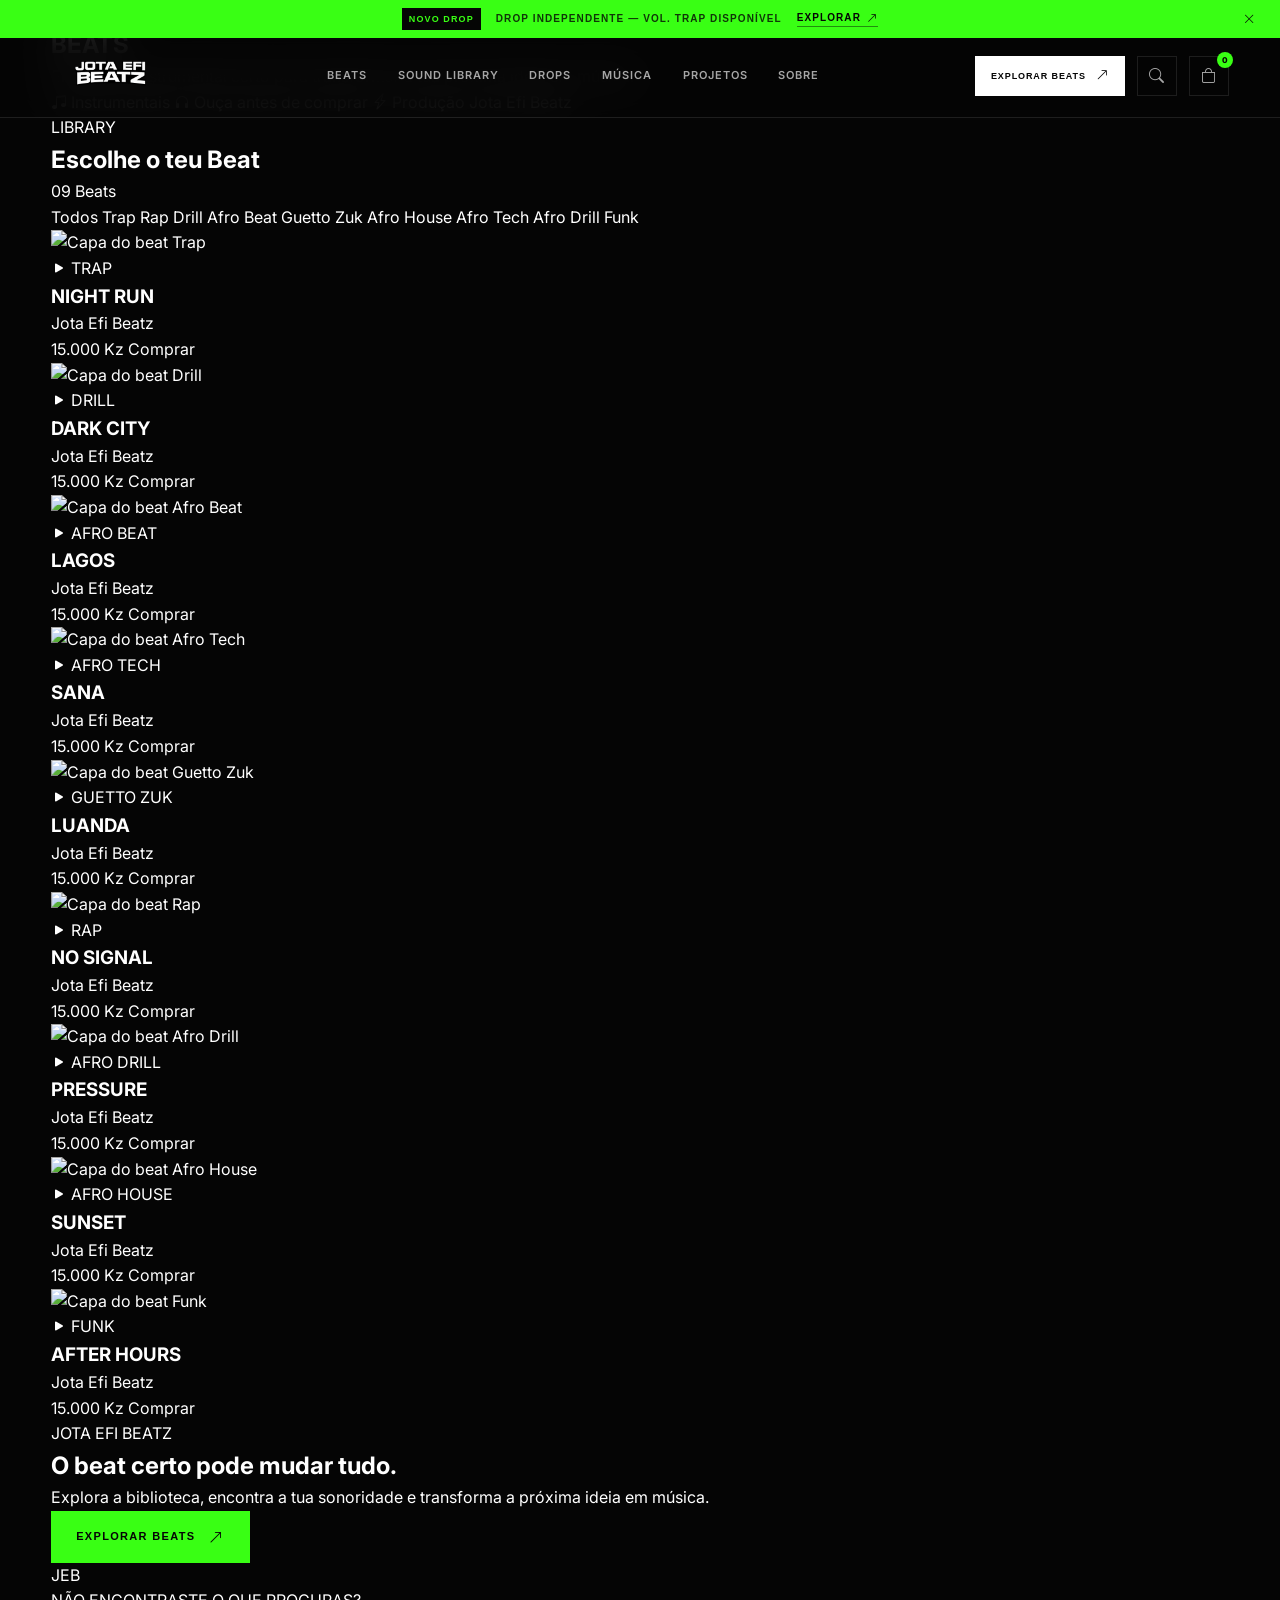
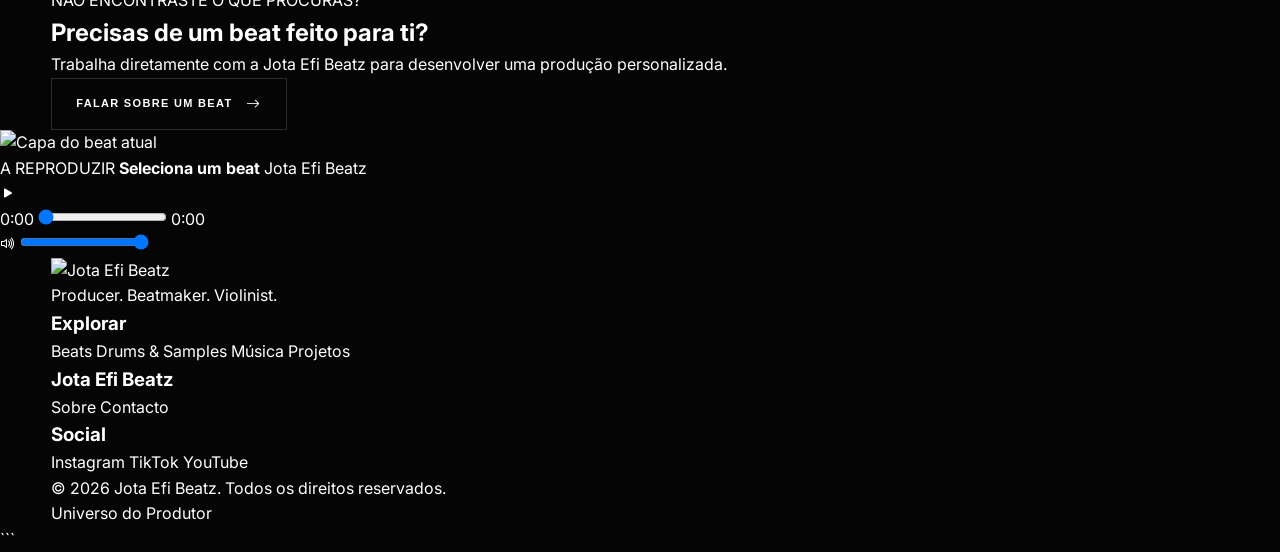
==== commit f832b8d5: "atualizações" ====
--- a/pages/beats.html
+++ b/pages/beats.html
@@ -1,17 +1,12 @@
-```html
 <!DOCTYPE html>
 <html lang="pt-AO">
 
 <head>
     <meta charset="UTF-8">
-
     <meta name="viewport" content="width=device-width, initial-scale=1.0">
-
     <meta name="description"
         content="Explore a biblioteca de beats da Jota Efi Beatz. Beats de Trap, Rap, Drill, Afro Beat, Guetto Zuk, Afro House, Afro Tech, Afro Drill, Funk e muito mais.">
-
     <meta name="author" content="Jota Efi Beatz">
-
     <title>Beats — Jota Efi Beatz</title>
 
     <!-- ==============================
@@ -25,23 +20,19 @@
     <link rel="preconnect" href="https://fonts.googleapis.com">
     <link rel="preconnect" href="https://fonts.gstatic.com" crossorigin>
 
-    <link
-        href="https://fonts.googleapis.com/css2?family=Inter:wght@400;500;600;700;800&display=swap"
-        rel="stylesheet">
+    <link href="https://fonts.googleapis.com/css2?family=Inter:wght@400;500;600;700;800&display=swap" rel="stylesheet">
 
     <!-- ==============================
          BOOTSTRAP ICONS
     =============================== -->
-    <link
-        rel="stylesheet"
-        href="https://cdn.jsdelivr.net/npm/bootstrap-icons@1.11.3/font/bootstrap-icons.min.css">
+    <link rel="stylesheet" href="https://cdn.jsdelivr.net/npm/bootstrap-icons@1.11.3/font/bootstrap-icons.min.css">
 
     <!-- ==============================
          CSS
     =============================== -->
 
     <!-- Base -->
-    <link rel="stylesheet" href="../assets/css/style.css">
+    <link rel="stylesheet" href="../assets/css/beats.css">
 
     <!-- Components -->
     <link rel="stylesheet" href="../css/components.css">
@@ -49,144 +40,181 @@
     <!-- Responsive -->
     <link rel="stylesheet" href="../assets/css/responsive.css">
 
+
 </head>
 
 
 <body>
-
     <!-- =========================================================
-         SITE HEADER
+         ANNOUNCEMENT BAR
     ========================================================== -->
 
+    <div class="announcement-bar">
+
+        <div class="announcement-bar__content">
+
+            <span class="announcement-bar__label">
+                NOVO DROP
+            </span>
+
+            <span class="announcement-bar__text">
+                DROP INDEPENDENTE — Vol. Trap Disponível
+            </span>
+
+            <a href="./pages/drops.html" class="announcement-bar__link">
+                EXPLORAR
+                <i class="bi bi-arrow-up-right"></i>
+            </a>
+
+        </div>
+
+
+        <button class="announcement-bar__close" aria-label="Fechar anúncio" type="button">
+            <i class="bi bi-x-lg"></i>
+        </button>
+
+    </div>
+
+
+    <!-- =========================================================
+         HEADER / NAVIGATION
+    ========================================================== -->
+
     <header class="site-header">
 
-        <div class="site-header__inner">
-
-            <!-- BRAND -->
-
-            <a href="../index.html" class="brand" aria-label="Jota Efi Beatz - Página inicial">
-
-                <img
-                    src="../assets/images/logo.png"
-                    alt="Jota Efi Beatz"
+        <div class="container site-header__inner">
+
+            <!-- ==================================================
+             LOGO
+        =================================================== -->
+            <a href="../index.html" class="brand" aria-label="Jota Efi Beatz — Página inicial">
+                <img src="../assets/images/LOGO MEU/logo/logo-jotaefibeatz-semfundo.png" alt="Jota Efi Beatz"
                     class="brand__logo">
-
             </a>
 
 
-            <!-- DESKTOP NAVIGATION -->
+            <!-- ==================================================
+             DESKTOP NAVIGATION
+        =================================================== -->
 
             <nav class="main-navigation" aria-label="Navegação principal">
 
-                <a href="../index.html" class="nav-link">
-                    Início
-                </a>
-
-                <a href="./beats.html" class="nav-link active" aria-current="page">
+                <a href="./pages/beats.html" class="nav-link">
                     Beats
                 </a>
 
-                <a href="./drums.html" class="nav-link">
-                    Drums & Samples
-                </a>
-
-                <a href="./music.html" class="nav-link">
+                <a href="./pages/sound-library.html" class="nav-link">
+                    Sound Library
+                </a>
+
+                <a href="./pages/drops.html" class="nav-link">
+                    Drops
+                </a>
+
+                <a href="./pages/music.html" class="nav-link">
                     Música
                 </a>
 
-                <a href="./projects.html" class="nav-link">
+                <a href="./pages/projects.html" class="nav-link">
                     Projetos
                 </a>
 
-                <a href="./about.html" class="nav-link">
+                <a href="./pages/about.html" class="nav-link">
                     Sobre
                 </a>
 
             </nav>
 
 
-            <!-- HEADER ACTIONS -->
-
+            <!-- ==================================================
+             HEADER ACTIONS
+        =================================================== -->
             <div class="header-actions">
 
-                <a href="#beat-library" class="header-action">
-                    <i class="bi bi-headphones"></i>
-                    <span>Ouvir Beats</span>
-                </a>
-
-                <!-- MOBILE MENU BUTTON -->
-
-                <button
-                    class="menu-toggle"
-                    type="button"
-                    aria-label="Abrir menu"
-                    aria-controls="mobile-navigation"
-                    aria-expanded="false"
-                    data-menu-toggle>
-
-                    <span></span>
-                    <span></span>
-                    <span></span>
-
+                <!-- CTA -->
+                <a href="./pages/beats.html" class="header-cta">
+                    <span>Explorar Beats</span>
+                    <i class="bi bi-arrow-up-right"></i>
+                </a>
+
+
+                <!-- SEARCH -->
+                <button class="icon-button" type="button" aria-label="Pesquisar" data-search-trigger>
+                    <i class="bi bi-search"></i>
                 </button>
 
+
+                <!-- CART -->
+                <a href="#" class="icon-button" aria-label="Carrinho">
+                    <i class="bi bi-bag"></i>
+
+                    <span class="cart-count">
+                        0
+                    </span>
+                </a>
+
+
+                <!-- ==================================================
+                 MOBILE MENU TOGGLE
+            =================================================== -->
+                <button class="menu-toggle" type="button" aria-label="Abrir menu" aria-expanded="false"
+                    aria-controls="mobile-navigation" data-menu-toggle>
+                    <i class="bi bi-list" aria-hidden="true"></i>
+                </button>
+
             </div>
 
         </div>
 
 
-        <!-- =====================================================
-             MOBILE NAVIGATION
-        ====================================================== -->
-
-        <div
-            class="mobile-navigation"
-            id="mobile-navigation"
-            data-mobile-menu
-            aria-hidden="true">
+        <!-- ======================================================
+         MOBILE NAVIGATION
+    ======================================================= -->
+
+        <div id="mobile-navigation" class="mobile-navigation" data-mobile-menu aria-hidden="true">
 
             <nav class="mobile-navigation__nav" aria-label="Navegação mobile">
 
-                <a href="../index.html" class="mobile-nav-link">
-                    <i class="bi bi-house"></i>
-                    <span>Início</span>
-                </a>
-
-                <a href="./beats.html"
-                    class="mobile-nav-link active"
-                    aria-current="page">
-
-                    <i class="bi bi-music-note-beamed"></i>
+                <a href="./pages/beats.html" class="mobile-nav-link">
                     <span>Beats</span>
-
-                </a>
-
-                <a href="./drums.html" class="mobile-nav-link">
-
-                    <i class="bi bi-disc"></i>
-                    <span>Drums & Samples</span>
-
-                </a>
-
-                <a href="./music.html" class="mobile-nav-link">
-
-                    <i class="bi bi-play-circle"></i>
+                    <i class="bi bi-arrow-up-right" aria-hidden="true"></i>
+                </a>
+
+
+                <a href="./pages/sound-library.html" class="mobile-nav-link">
+                    <span>Sound Library</span>
+                    <i class="bi bi-arrow-up-right" aria-hidden="true"></i>
+                </a>
+
+
+                <a href="./pages/drops.html" class="mobile-nav-link">
+                    <span>Drops</span>
+                    <i class="bi bi-arrow-up-right" aria-hidden="true"></i>
+                </a>
+
+
+                <a href="./pages/music.html" class="mobile-nav-link">
                     <span>Música</span>
-
-                </a>
-
-                <a href="./projects.html" class="mobile-nav-link">
-
-                    <i class="bi bi-grid"></i>
+                    <i class="bi bi-arrow-up-right" aria-hidden="true"></i>
+                </a>
+
+
+                <a href="./pages/projects.html" class="mobile-nav-link">
                     <span>Projetos</span>
-
-                </a>
-
-                <a href="./about.html" class="mobile-nav-link">
-
-                    <i class="bi bi-person"></i>
+                    <i class="bi bi-arrow-up-right" aria-hidden="true"></i>
+                </a>
+
+
+                <a href="./pages/about.html" class="mobile-nav-link">
                     <span>Sobre</span>
-
+                    <i class="bi bi-arrow-up-right" aria-hidden="true"></i>
+                </a>
+
+
+                <!-- CTA MOBILE -->
+                <a href="./pages/beats.html" class="mobile-nav-link mobile-nav-link--cta">
+                    <span>Explorar Beats</span>
+                    <i class="bi bi-arrow-up-right" aria-hidden="true"></i>
                 </a>
 
             </nav>
@@ -211,7 +239,7 @@
         <section class="beats-hero">
 
             <div class="container">
-
+                
                 <div class="beats-hero__content">
 
                     <span class="section-eyebrow">
@@ -258,9 +286,7 @@
              BEAT LIBRARY
         ====================================================== -->
 
-        <section
-            class="beat-library"
-            id="beat-library">
+        <section class="beat-library" id="beat-library">
 
             <div class="container">
 
@@ -302,100 +328,70 @@
 
                 <div class="beat-filters" aria-label="Filtros de beats">
 
-                    <button
-                        class="beat-filter active"
-                        type="button"
-                        data-filter="all">
+                    <button class="beat-filter active" type="button" data-filter="all">
 
                         Todos
 
                     </button>
 
 
-                    <button
-                        class="beat-filter"
-                        type="button"
-                        data-filter="trap">
+                    <button class="beat-filter" type="button" data-filter="trap">
 
                         Trap
 
                     </button>
 
 
-                    <button
-                        class="beat-filter"
-                        type="button"
-                        data-filter="rap">
+                    <button class="beat-filter" type="button" data-filter="rap">
 
                         Rap
 
                     </button>
 
 
-                    <button
-                        class="beat-filter"
-                        type="button"
-                        data-filter="drill">
+                    <button class="beat-filter" type="button" data-filter="drill">
 
                         Drill
 
                     </button>
 
 
-                    <button
-                        class="beat-filter"
-                        type="button"
-                        data-filter="afrobeat">
+                    <button class="beat-filter" type="button" data-filter="afrobeat">
 
                         Afro Beat
 
                     </button>
 
 
-                    <button
-                        class="beat-filter"
-                        type="button"
-                        data-filter="guettozuk">
+                    <button class="beat-filter" type="button" data-filter="guettozuk">
 
                         Guetto Zuk
 
                     </button>
 
 
-                    <button
-                        class="beat-filter"
-                        type="button"
-                        data-filter="afrohouse">
+                    <button class="beat-filter" type="button" data-filter="afrohouse">
 
                         Afro House
 
                     </button>
 
 
-                    <button
-                        class="beat-filter"
-                        type="button"
-                        data-filter="afrotech">
+                    <button class="beat-filter" type="button" data-filter="afrotech">
 
                         Afro Tech
 
                     </button>
 
 
-                    <button
-                        class="beat-filter"
-                        type="button"
-                        data-filter="afrodrill">
+                    <button class="beat-filter" type="button" data-filter="afrodrill">
 
                         Afro Drill
 
                     </button>
 
 
-                    <button
-                        class="beat-filter"
-                        type="button"
-                        data-filter="funk">
+                    <button class="beat-filter" type="button" data-filter="funk">
 
                         Funk
 
@@ -409,32 +405,20 @@
                      BEATS GRID
                 ================================================== -->
 
-                <div
-                    class="beats-grid"
-                    id="beats-grid">
+                <div class="beats-grid" id="beats-grid">
 
 
                     <!-- =================================================
                          BEAT CARD 01
                     ================================================== -->
 
-                    <article
-                        class="beat-card"
-                        data-beat-id="beat-001"
-                        data-category="trap">
+                    <article class="beat-card" data-beat-id="beat-001" data-category="trap">
 
                         <div class="beat-card__cover">
 
-                            <img
-                                src="../assets/images/beats/beat-01.jpg"
-                                alt="Capa do beat Trap"
-                                loading="lazy">
-
-                            <button
-                                class="beat-card__play"
-                                type="button"
-                                aria-label="Reproduzir beat"
-                                data-play-beat
+                            <img src="../assets/images/beats/beat-01.jpg" alt="Capa do beat Trap" loading="lazy">
+
+                            <button class="beat-card__play" type="button" aria-label="Reproduzir beat" data-play-beat
                                 data-audio="../assets/audio/beats/beat-01.mp3">
 
                                 <i class="bi bi-play-fill"></i>
@@ -469,9 +453,7 @@
                                     15.000 Kz
                                 </span>
 
-                                <a
-                                    href="./beat.html?id=beat-001"
-                                    class="beat-card__buy">
+                                <a href="./beat.html?id=beat-001" class="beat-card__buy">
 
                                     Comprar
 
@@ -489,23 +471,13 @@
                          BEAT CARD 02
                     ================================================== -->
 
-                    <article
-                        class="beat-card"
-                        data-beat-id="beat-002"
-                        data-category="drill">
+                    <article class="beat-card" data-beat-id="beat-002" data-category="drill">
 
                         <div class="beat-card__cover">
 
-                            <img
-                                src="../assets/images/beats/beat-02.jpg"
-                                alt="Capa do beat Drill"
-                                loading="lazy">
-
-                            <button
-                                class="beat-card__play"
-                                type="button"
-                                aria-label="Reproduzir beat"
-                                data-play-beat
+                            <img src="../assets/images/beats/beat-02.jpg" alt="Capa do beat Drill" loading="lazy">
+
+                            <button class="beat-card__play" type="button" aria-label="Reproduzir beat" data-play-beat
                                 data-audio="../assets/audio/beats/beat-02.mp3">
 
                                 <i class="bi bi-play-fill"></i>
@@ -540,9 +512,7 @@
                                     15.000 Kz
                                 </span>
 
-                                <a
-                                    href="./beat.html?id=beat-002"
-                                    class="beat-card__buy">
+                                <a href="./beat.html?id=beat-002" class="beat-card__buy">
 
                                     Comprar
 
@@ -560,23 +530,13 @@
                          BEAT CARD 03
                     ================================================== -->
 
-                    <article
-                        class="beat-card"
-                        data-beat-id="beat-003"
-                        data-category="afrobeat">
+                    <article class="beat-card" data-beat-id="beat-003" data-category="afrobeat">
 
                         <div class="beat-card__cover">
 
-                            <img
-                                src="../assets/images/beats/beat-03.jpg"
-                                alt="Capa do beat Afro Beat"
-                                loading="lazy">
-
-                            <button
-                                class="beat-card__play"
-                                type="button"
-                                aria-label="Reproduzir beat"
-                                data-play-beat
+                            <img src="../assets/images/beats/beat-03.jpg" alt="Capa do beat Afro Beat" loading="lazy">
+
+                            <button class="beat-card__play" type="button" aria-label="Reproduzir beat" data-play-beat
                                 data-audio="../assets/audio/beats/beat-03.mp3">
 
                                 <i class="bi bi-play-fill"></i>
@@ -611,9 +571,7 @@
                                     15.000 Kz
                                 </span>
 
-                                <a
-                                    href="./beat.html?id=beat-003"
-                                    class="beat-card__buy">
+                                <a href="./beat.html?id=beat-003" class="beat-card__buy">
 
                                     Comprar
 
@@ -631,23 +589,13 @@
                          BEAT CARD 04
                     ================================================== -->
 
-                    <article
-                        class="beat-card"
-                        data-beat-id="beat-004"
-                        data-category="afrotech">
+                    <article class="beat-card" data-beat-id="beat-004" data-category="afrotech">
 
                         <div class="beat-card__cover">
 
-                            <img
-                                src="../assets/images/beats/beat-04.jpg"
-                                alt="Capa do beat Afro Tech"
-                                loading="lazy">
-
-                            <button
-                                class="beat-card__play"
-                                type="button"
-                                aria-label="Reproduzir beat"
-                                data-play-beat
+                            <img src="../assets/images/beats/beat-04.jpg" alt="Capa do beat Afro Tech" loading="lazy">
+
+                            <button class="beat-card__play" type="button" aria-label="Reproduzir beat" data-play-beat
                                 data-audio="../assets/audio/beats/beat-04.mp3">
 
                                 <i class="bi bi-play-fill"></i>
@@ -682,9 +630,7 @@
                                     15.000 Kz
                                 </span>
 
-                                <a
-                                    href="./beat.html?id=beat-004"
-                                    class="beat-card__buy">
+                                <a href="./beat.html?id=beat-004" class="beat-card__buy">
 
                                     Comprar
 
@@ -702,23 +648,13 @@
                          BEAT CARD 05
                     ================================================== -->
 
-                    <article
-                        class="beat-card"
-                        data-beat-id="beat-005"
-                        data-category="guettozuk">
+                    <article class="beat-card" data-beat-id="beat-005" data-category="guettozuk">
 
                         <div class="beat-card__cover">
 
-                            <img
-                                src="../assets/images/beats/beat-05.jpg"
-                                alt="Capa do beat Guetto Zuk"
-                                loading="lazy">
-
-                            <button
-                                class="beat-card__play"
-                                type="button"
-                                aria-label="Reproduzir beat"
-                                data-play-beat
+                            <img src="../assets/images/beats/beat-05.jpg" alt="Capa do beat Guetto Zuk" loading="lazy">
+
+                            <button class="beat-card__play" type="button" aria-label="Reproduzir beat" data-play-beat
                                 data-audio="../assets/audio/beats/beat-05.mp3">
 
                                 <i class="bi bi-play-fill"></i>
@@ -753,9 +689,7 @@
                                     15.000 Kz
                                 </span>
 
-                                <a
-                                    href="./beat.html?id=beat-005"
-                                    class="beat-card__buy">
+                                <a href="./beat.html?id=beat-005" class="beat-card__buy">
 
                                     Comprar
 
@@ -773,23 +707,13 @@
                          BEAT CARD 06
                     ================================================== -->
 
-                    <article
-                        class="beat-card"
-                        data-beat-id="beat-006"
-                        data-category="rap">
+                    <article class="beat-card" data-beat-id="beat-006" data-category="rap">
 
                         <div class="beat-card__cover">
 
-                            <img
-                                src="../assets/images/beats/beat-06.jpg"
-                                alt="Capa do beat Rap"
-                                loading="lazy">
-
-                            <button
-                                class="beat-card__play"
-                                type="button"
-                                aria-label="Reproduzir beat"
-                                data-play-beat
+                            <img src="../assets/images/beats/beat-06.jpg" alt="Capa do beat Rap" loading="lazy">
+
+                            <button class="beat-card__play" type="button" aria-label="Reproduzir beat" data-play-beat
                                 data-audio="../assets/audio/beats/beat-06.mp3">
 
                                 <i class="bi bi-play-fill"></i>
@@ -824,9 +748,7 @@
                                     15.000 Kz
                                 </span>
 
-                                <a
-                                    href="./beat.html?id=beat-006"
-                                    class="beat-card__buy">
+                                <a href="./beat.html?id=beat-006" class="beat-card__buy">
 
                                     Comprar
 
@@ -844,23 +766,13 @@
                          BEAT CARD 07
                     ================================================== -->
 
-                    <article
-                        class="beat-card"
-                        data-beat-id="beat-007"
-                        data-category="afrodrill">
+                    <article class="beat-card" data-beat-id="beat-007" data-category="afrodrill">
 
                         <div class="beat-card__cover">
 
-                            <img
-                                src="../assets/images/beats/beat-07.jpg"
-                                alt="Capa do beat Afro Drill"
-                                loading="lazy">
-
-                            <button
-                                class="beat-card__play"
-                                type="button"
-                                aria-label="Reproduzir beat"
-                                data-play-beat
+                            <img src="../assets/images/beats/beat-07.jpg" alt="Capa do beat Afro Drill" loading="lazy">
+
+                            <button class="beat-card__play" type="button" aria-label="Reproduzir beat" data-play-beat
                                 data-audio="../assets/audio/beats/beat-07.mp3">
 
                                 <i class="bi bi-play-fill"></i>
@@ -895,9 +807,7 @@
                                     15.000 Kz
                                 </span>
 
-                                <a
-                                    href="./beat.html?id=beat-007"
-                                    class="beat-card__buy">
+                                <a href="./beat.html?id=beat-007" class="beat-card__buy">
 
                                     Comprar
 
@@ -915,23 +825,13 @@
                          BEAT CARD 08
                     ================================================== -->
 
-                    <article
-                        class="beat-card"
-                        data-beat-id="beat-008"
-                        data-category="afrohouse">
+                    <article class="beat-card" data-beat-id="beat-008" data-category="afrohouse">
 
                         <div class="beat-card__cover">
 
-                            <img
-                                src="../assets/images/beats/beat-08.jpg"
-                                alt="Capa do beat Afro House"
-                                loading="lazy">
-
-                            <button
-                                class="beat-card__play"
-                                type="button"
-                                aria-label="Reproduzir beat"
-                                data-play-beat
+                            <img src="../assets/images/beats/beat-08.jpg" alt="Capa do beat Afro House" loading="lazy">
+
+                            <button class="beat-card__play" type="button" aria-label="Reproduzir beat" data-play-beat
                                 data-audio="../assets/audio/beats/beat-08.mp3">
 
                                 <i class="bi bi-play-fill"></i>
@@ -966,9 +866,7 @@
                                     15.000 Kz
                                 </span>
 
-                                <a
-                                    href="./beat.html?id=beat-008"
-                                    class="beat-card__buy">
+                                <a href="./beat.html?id=beat-008" class="beat-card__buy">
 
                                     Comprar
 
@@ -986,23 +884,13 @@
                          BEAT CARD 09
                     ================================================== -->
 
-                    <article
-                        class="beat-card"
-                        data-beat-id="beat-009"
-                        data-category="funk">
+                    <article class="beat-card" data-beat-id="beat-009" data-category="funk">
 
                         <div class="beat-card__cover">
 
-                            <img
-                                src="../assets/images/beats/beat-09.jpg"
-                                alt="Capa do beat Funk"
-                                loading="lazy">
-
-                            <button
-                                class="beat-card__play"
-                                type="button"
-                                aria-label="Reproduzir beat"
-                                data-play-beat
+                            <img src="../assets/images/beats/beat-09.jpg" alt="Capa do beat Funk" loading="lazy">
+
+                            <button class="beat-card__play" type="button" aria-label="Reproduzir beat" data-play-beat
                                 data-audio="../assets/audio/beats/beat-09.mp3">
 
                                 <i class="bi bi-play-fill"></i>
@@ -1037,9 +925,7 @@
                                     15.000 Kz
                                 </span>
 
-                                <a
-                                    href="./beat.html?id=beat-009"
-                                    class="beat-card__buy">
+                                <a href="./beat.html?id=beat-009" class="beat-card__buy">
 
                                     Comprar
 
@@ -1059,10 +945,7 @@
                      EMPTY STATE
                 ================================================== -->
 
-                <div
-                    class="beats-empty"
-                    id="beats-empty"
-                    hidden>
+                <div class="beats-empty" id="beats-empty" hidden>
 
                     <i class="bi bi-music-note-list"></i>
 
@@ -1108,9 +991,7 @@
                             e transforma a próxima ideia em música.
                         </p>
 
-                        <a
-                            href="#beat-library"
-                            class="button button--primary">
+                        <a href="#beat-library" class="button button--primary">
 
                             Explorar Beats
 
@@ -1163,9 +1044,7 @@
                         para desenvolver uma produção personalizada.
                     </p>
 
-                    <a
-                        href="./contact.html"
-                        class="button button--outline">
+                    <a href="./contact.html" class="button button--outline">
 
                         Falar sobre um Beat
 
@@ -1187,10 +1066,7 @@
          GLOBAL PLAYER
     ========================================================== -->
 
-    <aside
-        class="audio-player"
-        id="audio-player"
-        aria-label="Player de beats">
+    <aside class="audio-player" id="audio-player" aria-label="Player de beats">
 
         <div class="audio-player__inner">
 
@@ -1201,10 +1077,7 @@
 
                 <div class="audio-player__cover">
 
-                    <img
-                        src="../assets/images/beats/default.jpg"
-                        alt="Capa do beat atual"
-                        id="player-cover">
+                    <img src="../assets/images/beats/default.jpg" alt="Capa do beat atual" id="player-cover">
 
                 </div>
 
@@ -1232,11 +1105,7 @@
 
             <div class="audio-player__controls">
 
-                <button
-                    type="button"
-                    class="audio-player__button"
-                    id="player-play"
-                    aria-label="Reproduzir">
+                <button type="button" class="audio-player__button" id="player-play" aria-label="Reproduzir">
 
                     <i class="bi bi-play-fill"></i>
 
@@ -1253,13 +1122,7 @@
                     0:00
                 </span>
 
-                <input
-                    type="range"
-                    id="player-progress"
-                    min="0"
-                    max="100"
-                    value="0"
-                    step="0.1"
+                <input type="range" id="player-progress" min="0" max="100" value="0" step="0.1"
                     aria-label="Progresso do áudio">
 
                 <span id="player-duration">
@@ -1275,14 +1138,7 @@
 
                 <i class="bi bi-volume-up"></i>
 
-                <input
-                    type="range"
-                    id="player-volume"
-                    min="0"
-                    max="1"
-                    value="1"
-                    step="0.01"
-                    aria-label="Volume">
+                <input type="range" id="player-volume" min="0" max="1" value="1" step="0.01" aria-label="Volume">
 
             </div>
 
@@ -1308,13 +1164,9 @@
 
                 <div class="site-footer__brand">
 
-                    <a
-                        href="../index.html"
-                        class="footer-logo">
-
-                        <img
-                            src="../assets/images/logo.png"
-                            alt="Jota Efi Beatz">
+                    <a href="../index.html" class="footer-logo">
+
+                        <img src="../assets/images/logo.png" alt="Jota Efi Beatz">
 
                     </a>
 
@@ -1421,9 +1273,7 @@
          AUDIO ELEMENT
     ========================================================== -->
 
-    <audio
-        id="global-audio"
-        preload="metadata">
+    <audio id="global-audio" preload="metadata">
     </audio>
 
 
@@ -1442,4 +1292,4 @@
 </body>
 
 </html>
-```
+```
--- a/assets/css/beats.css
+++ b/assets/css/beats.css
@@ -0,0 +1,2412 @@
+/* ============================================================
+   JOTA EFI BEATZ — PRODUCER UNIVERSE
+   style.css
+   ------------------------------------------------------------
+   Global visual system
+   Dark / Neon Green / Premium Producer Aesthetic
+   ============================================================ */
+
+
+/* ============================================================
+   01. ROOT / DESIGN TOKENS
+   ============================================================ */
+
+:root {
+
+    /* ---------- COLORS ---------- */
+
+    --color-black: #050505;
+    --color-black-soft: #080908;
+    --color-dark: #0b0d0b;
+    --color-dark-2: #101310;
+    --color-dark-3: #151915;
+
+    --color-green: #39ff14;
+    --color-green-dark: #16a34a;
+    --color-green-soft: #8aff70;
+
+    --color-white: #ffffff;
+    --color-white-soft: #e9e9e9;
+
+    --color-gray-100: #d4d4d4;
+    --color-gray-200: #a6a6a6;
+    --color-gray-300: #7b7b7b;
+    --color-gray-400: #555555;
+
+    --color-border: rgba(255, 255, 255, 0.10);
+    --color-border-light: rgba(255, 255, 255, 0.16);
+    --color-border-green: rgba(57, 255, 20, 0.35);
+
+
+    /* ---------- TYPOGRAPHY ---------- */
+
+    --font-primary: "Inter", sans-serif;
+    --font-display: "Space Grotesk", sans-serif;
+
+
+    /* ---------- CONTAINER ---------- */
+
+    --container-width: 1440px;
+    --container-padding: 40px;
+
+
+    /* ---------- SPACING ---------- */
+
+    --space-xs: 8px;
+    --space-sm: 16px;
+    --space-md: 24px;
+    --space-lg: 40px;
+    --space-xl: 64px;
+    --space-2xl: 96px;
+    --space-3xl: 140px;
+    --space-4xl: 180px;
+
+
+    /* ---------- RADIUS ---------- */
+
+    --radius-sm: 4px;
+    --radius-md: 8px;
+    --radius-lg: 14px;
+    --radius-xl: 20px;
+    --radius-round: 999px;
+
+
+    /* ---------- TRANSITIONS ---------- */
+
+    --transition-fast: 180ms ease;
+    --transition-normal: 300ms ease;
+    --transition-slow: 600ms cubic-bezier(.16, 1, .3, 1);
+
+
+    /* ---------- SHADOWS ---------- */
+
+    --shadow-small:
+        0 10px 30px rgba(0, 0, 0, 0.25);
+
+    --shadow-large:
+        0 30px 80px rgba(0, 0, 0, 0.45);
+
+    --shadow-green:
+        0 0 40px rgba(57, 255, 20, 0.12);
+
+}
+
+
+/* ============================================================
+   02. RESET
+   ============================================================ */
+
+*,
+*::before,
+*::after {
+    margin: 0;
+    padding: 0;
+    box-sizing: border-box;
+}
+
+
+html {
+    scroll-behavior: smooth;
+    font-size: 16px;
+}
+
+
+body {
+    min-height: 100vh;
+    background: var(--color-black);
+    color: var(--color-white);
+    font-family: var(--font-primary);
+    font-size: 16px;
+    line-height: 1.6;
+    -webkit-font-smoothing: antialiased;
+    -moz-osx-font-smoothing: grayscale;
+    overflow-x: hidden;
+}
+
+
+body::-webkit-scrollbar {
+    width: 8px;
+}
+
+
+body::-webkit-scrollbar-track {
+    background: var(--color-black);
+}
+
+
+body::-webkit-scrollbar-thumb {
+    background: var(--color-dark-3);
+}
+
+
+body::-webkit-scrollbar-thumb:hover {
+    background: var(--color-green);
+}
+
+
+img {
+    display: block;
+    width: 100%;
+    max-width: 100%;
+}
+
+
+a {
+    color: inherit;
+    text-decoration: none;
+}
+
+
+button,
+input,
+textarea,
+select {
+    font: inherit;
+}
+
+
+button {
+    border: 0;
+    background: none;
+    color: inherit;
+    cursor: pointer;
+}
+
+
+ul,
+ol {
+    list-style: none;
+}
+
+
+::selection {
+    background: var(--color-green);
+    color: var(--color-black);
+}
+
+
+/* ============================================================
+   03. GLOBAL UTILITIES
+   ============================================================ */
+
+.container {
+    width: min(
+        100% - (var(--container-padding) * 2),
+        var(--container-width)
+    );
+
+    margin-inline: auto;
+}
+
+
+.sr-only {
+    position: absolute;
+    width: 1px;
+    height: 1px;
+    padding: 0;
+    margin: -1px;
+    overflow: hidden;
+    clip: rect(0, 0, 0, 0);
+    white-space: nowrap;
+    border: 0;
+}
+
+
+.skip-link {
+    position: fixed;
+    top: 15px;
+    left: 15px;
+    z-index: 9999;
+    padding: 12px 20px;
+    background: var(--color-green);
+    color: var(--color-black);
+    font-weight: 700;
+    transform: translateY(-150%);
+    transition: transform var(--transition-fast);
+}
+
+
+.skip-link:focus {
+    transform: translateY(0);
+}
+
+
+.section-spacing {
+    padding-block: var(--space-4xl);
+}
+
+
+.section-label {
+    display: inline-flex;
+    align-items: center;
+    gap: 10px;
+    color: var(--color-green);
+    font-family: var(--font-display);
+    font-size: 11px;
+    font-weight: 700;
+    letter-spacing: 0.18em;
+    line-height: 1;
+    text-transform: uppercase;
+}
+
+
+.section-label::before {
+    content: "";
+    width: 7px;
+    height: 7px;
+    border-radius: 50%;
+    background: var(--color-green);
+    box-shadow: 0 0 12px rgba(57, 255, 20, 0.65);
+}
+
+
+.section-title {
+    margin-top: 18px;
+    color: var(--color-white);
+    font-family: var(--font-display);
+    font-size: clamp(44px, 6vw, 86px);
+    font-weight: 600;
+    letter-spacing: -0.055em;
+    line-height: 0.95;
+    text-transform: uppercase;
+}
+
+
+.section-header {
+    display: flex;
+
+    align-items: flex-end;
+    justify-content: space-between;
+
+    gap: 30px;
+
+    margin-bottom: 50px;
+}
+
+
+.section-header__note {
+    color: var(--color-gray-300);
+
+    font-size: 11px;
+
+    font-weight: 600;
+
+    letter-spacing: 0.12em;
+
+    text-transform: uppercase;
+}
+
+
+.text-link {
+    display: inline-flex;
+
+    align-items: center;
+    gap: 12px;
+
+    padding-bottom: 7px;
+
+    border-bottom: 1px solid var(--color-border-light);
+
+    color: var(--color-white);
+
+    font-size: 12px;
+
+    font-weight: 600;
+
+    letter-spacing: 0.08em;
+
+    text-transform: uppercase;
+
+    transition:
+        color var(--transition-fast),
+        border-color var(--transition-fast),
+        gap var(--transition-normal);
+}
+
+
+.text-link i {
+    color: var(--color-green);
+
+    transition: transform var(--transition-normal);
+}
+
+
+.text-link:hover {
+    color: var(--color-green);
+
+    border-color: var(--color-green);
+
+    gap: 17px;
+}
+
+
+.text-link:hover i {
+    transform: translate(3px, -3px);
+}
+
+
+/* ============================================================
+   04. BUTTONS
+   ============================================================ */
+
+.button {
+    display: inline-flex;
+
+    align-items: center;
+    justify-content: center;
+
+    gap: 14px;
+
+    min-height: 52px;
+
+    padding: 0 24px;
+
+    border: 1px solid transparent;
+
+    font-family: var(--font-display);
+
+    font-size: 11px;
+
+    font-weight: 700;
+
+    letter-spacing: 0.12em;
+
+    line-height: 1;
+
+    text-transform: uppercase;
+
+    transition:
+        background var(--transition-normal),
+        color var(--transition-normal),
+        border-color var(--transition-normal),
+        transform var(--transition-normal),
+        box-shadow var(--transition-normal);
+}
+
+
+.button i {
+    font-size: 14px;
+
+    transition: transform var(--transition-normal);
+}
+
+
+.button:hover i {
+    transform: translate(3px, -3px);
+}
+
+
+.button--primary {
+    background: var(--color-green);
+
+    color: var(--color-black);
+
+    box-shadow: 0 0 0 rgba(57, 255, 20, 0);
+}
+
+
+.button--primary:hover {
+    background: var(--color-green-soft);
+
+    box-shadow: var(--shadow-green);
+
+    transform: translateY(-2px);
+}
+
+
+.button--secondary {
+    border-color: var(--color-border-light);
+
+    background: rgba(255, 255, 255, 0.025);
+
+    color: var(--color-white);
+
+    backdrop-filter: blur(12px);
+}
+
+
+.button--secondary:hover {
+    border-color: var(--color-green);
+
+    color: var(--color-green);
+
+    transform: translateY(-2px);
+}
+
+
+.button--outline {
+    border-color: var(--color-border-light);
+
+    color: var(--color-white);
+
+    background: transparent;
+}
+
+
+.button--outline:hover {
+    border-color: var(--color-green);
+
+    background: var(--color-green);
+
+    color: var(--color-black);
+
+    transform: translateY(-2px);
+}
+
+
+.button--large {
+    min-height: 60px;
+
+    padding-inline: 32px;
+}
+
+
+/* ============================================================
+   05. ANNOUNCEMENT BAR
+   ============================================================ */
+
+.announcement-bar {
+    position: fixed;
+    width: 100vw;
+    min-height: 38px;
+
+    display: flex;
+
+    align-items: center;
+    justify-content: center;
+
+    padding: 7px 50px;
+
+    background: var(--color-green);
+
+    color: var(--color-black);
+
+    z-index: 1000;
+}
+
+
+.announcement-bar__content {
+    display: flex;
+
+    align-items: center;
+    justify-content: center;
+
+    flex-wrap: wrap;
+
+    gap: 15px;
+
+    font-family: var(--font-display);
+
+    font-size: 10px;
+
+    font-weight: 700;
+
+    letter-spacing: 0.11em;
+
+    text-transform: uppercase;
+}
+
+
+.announcement-bar__label {
+    padding: 4px 7px;
+
+    background: var(--color-black);
+
+    color: var(--color-green);
+
+    font-size: 9px;
+}
+
+
+.announcement-bar__text {
+    opacity: 0.8;
+}
+
+
+.announcement-bar__link {
+    display: inline-flex;
+
+    align-items: center;
+
+    gap: 6px;
+
+    border-bottom: 1px solid rgba(5, 5, 5, 0.45);
+
+    transition: gap var(--transition-fast);
+}
+
+
+.announcement-bar__link:hover {
+    gap: 10px;
+}
+
+
+.announcement-bar__close {
+    position: absolute;
+
+    top: 50%;
+    right: 18px;
+
+    display: flex;
+
+    align-items: center;
+    justify-content: center;
+
+    width: 25px;
+    height: 25px;
+
+    transform: translateY(-50%);
+
+    font-size: 11px;
+}
+
+.announcement-bar__close:hover {
+    opacity: 0.6;
+}
+
+/* ============================================================
+   06. HEADER
+   ============================================================ */
+
+.site-header {
+    position: fixed;
+    margin-top: 35px;
+    width: 100%;
+
+    border-bottom: 1px solid var(--color-border);
+
+    background: rgba(5, 5, 5, 0.88);
+
+    backdrop-filter: blur(18px);
+
+    z-index: 900;
+}
+
+
+.site-header__inner {
+    min-height: 82px;
+
+    display: flex;
+
+    align-items: center;
+
+    justify-content: space-between;
+
+    gap: 30px;
+}
+
+
+/* ---------- BRAND ---------- */
+
+.brand {
+    flex-shrink: 0;
+
+    display: flex;
+
+    align-items: center;
+}
+
+
+.brand__logo {
+    width: auto;
+
+    max-width: 145px;
+
+    max-height: 80px;
+
+    object-fit: contain;
+}
+
+
+/* ---------- NAVIGATION ---------- */
+
+.main-navigation {
+    display: flex;
+
+    align-items: center;
+
+    justify-content: center;
+
+    gap: clamp(20px, 2.4vw, 40px);
+
+    margin-left: auto;
+}
+
+
+.nav-link {
+    position: relative;
+
+    padding-block: 10px;
+
+    color: var(--color-gray-200);
+
+    font-size: 11px;
+
+    font-weight: 600;
+
+    letter-spacing: 0.09em;
+
+    text-transform: uppercase;
+
+    transition: color var(--transition-fast);
+}
+
+
+.nav-link::after {
+    content: "";
+
+    position: absolute;
+
+    left: 0;
+    bottom: 2px;
+
+    width: 0;
+    height: 1px;
+
+    background: var(--color-green);
+
+    transition: width var(--transition-normal);
+}
+
+
+.nav-link:hover {
+    color: var(--color-white);
+}
+
+
+.nav-link:hover::after {
+    width: 100%;
+}
+
+
+/* ---------- HEADER ACTIONS ---------- */
+
+.header-actions {
+    display: flex;
+
+    align-items: center;
+
+    gap: 12px;
+
+    margin-left: auto;
+}
+
+
+.header-cta {
+    display: inline-flex;
+
+    align-items: center;
+
+    gap: 10px;
+
+    min-height: 40px;
+
+    padding-inline: 16px;
+
+    background: var(--color-white);
+
+    color: var(--color-black);
+
+    font-family: var(--font-display);
+
+    font-size: 9px;
+
+    font-weight: 700;
+
+    letter-spacing: 0.1em;
+
+    text-transform: uppercase;
+
+    transition:
+        background var(--transition-fast),
+        color var(--transition-fast);
+}
+
+
+.header-cta i {
+    font-size: 12px;
+}
+
+
+.header-cta:hover {
+    background: var(--color-green);
+}
+
+
+.icon-button {
+    position: relative;
+
+    display: flex;
+
+    align-items: center;
+    justify-content: center;
+
+    width: 40px;
+    height: 40px;
+
+    border: 1px solid var(--color-border);
+
+    color: var(--color-gray-200);
+
+    font-size: 15px;
+
+    transition:
+        border-color var(--transition-fast),
+        color var(--transition-fast),
+        background var(--transition-fast);
+}
+
+
+.icon-button:hover {
+    border-color: var(--color-green);
+
+    background: rgba(57, 255, 20, 0.05);
+
+    color: var(--color-green);
+}
+
+
+.cart-count {
+    position: absolute;
+
+    top: -5px;
+    right: -5px;
+
+    display: flex;
+
+    align-items: center;
+    justify-content: center;
+
+    width: 16px;
+    height: 16px;
+
+    border-radius: 50%;
+
+    background: var(--color-green);
+
+    color: var(--color-black);
+
+    font-size: 8px;
+
+    font-weight: 800;
+}
+
+
+.menu-toggle {
+    display: none;
+    width: 40px;
+    height: 40px;
+    
+    border: 1px solid var(--color-border);
+
+    font-size: 21px;
+}
+
+
+/* ---------- MOBILE NAV ---------- */
+
+.mobile-navigation {
+    display: none;
+    border-top: 1px solid var(--color-border);
+    background-color: #05050500;
+    height: 100vh;
+    transition: .2s ease-in-out;
+}
+
+
+.mobile-navigation__nav {
+    display: flex;
+    flex-direction: column;
+}
+
+
+.mobile-navigation__nav a {
+    display: flex;
+    align-items: center;
+
+    justify-content: space-between;
+
+    padding: 20px var(--container-padding);
+
+    border-bottom: 1px solid var(--color-border);
+
+    font-family: var(--font-display);
+
+    font-size: 15px;
+
+    font-weight: 600;
+
+    letter-spacing: 0.05em;
+
+    text-transform: uppercase;
+    transition: var(--transition-fast);
+}
+
+.mobile-navigation__nav a:hover {
+    background-color: #8aff7011;
+}
+
+.mobile-navigation__nav a i {
+    color: var(--color-green);
+}
+
+
+/* ============================================================
+   07. HERO
+   ============================================================ */
+
+.hero-section {
+    padding-top: 120px;
+    position: relative;
+    min-height: calc(100vh - 120px);
+    display: flex;
+    align-items: center;
+    overflow: hidden;
+    background: var(--color-black);
+}
+
+
+.hero-section__background {
+    position: absolute;
+
+    inset: 0;
+
+    background:
+        radial-gradient(
+            circle at 75% 35%,
+            rgba(57, 255, 20, 0.09),
+            transparent 32%
+        );
+
+    pointer-events: none;
+}
+
+
+.hero-section__background::after {
+    content: "";
+
+    position: absolute;
+
+    inset: 0;
+
+    background-image:
+        linear-gradient(
+            rgba(255,255,255,0.018) 1px,
+            transparent 1px
+        ),
+        linear-gradient(
+            90deg,
+            rgba(255,255,255,0.018) 1px,
+            transparent 1px
+        );
+
+    background-size: 80px 80px;
+
+    mask-image: linear-gradient(
+        to bottom,
+        black,
+        transparent 85%
+    );
+
+    pointer-events: none;
+}
+
+
+.hero {
+    position: relative;
+    display: grid;
+    grid-template-columns: minmax(0, 1.15fr) minmax(380px, 0.85fr);
+    align-items: center;
+    gap: clamp(50px, 8vw, 130px);
+    min-height: calc(100vh - 120px);
+    padding-block: 80px;
+}
+
+
+/* ---------- HERO VISUAL ---------- */
+
+.hero__visual {
+    position: relative;
+    order: 1;
+    min-width: 0;
+}
+
+
+.hero__image-wrapper {
+    position: relative;
+
+    aspect-ratio: 1 / 1;
+
+    max-width: 720px;
+
+    margin-inline: auto;
+
+    overflow: hidden;
+
+    background: var(--color-dark-2);
+}
+
+
+.hero__image-wrapper::before {
+    content: "";
+
+    position: absolute;
+
+    inset: 0;
+
+    z-index: 1;
+
+    border: 1px solid rgba(57, 255, 20, 0.15);
+
+    pointer-events: none;
+}
+
+
+.hero__image {
+    height: 100%;
+
+    object-fit: cover;
+
+    transition: transform 1.2s cubic-bezier(.16, 1, .3, 1);
+}
+
+
+.hero__image-wrapper:hover .hero__image {
+    transform: scale(1.035);
+}
+
+
+/* ---------- HERO WAVEFORM ---------- */
+
+.hero-waveform {
+    position: absolute;
+
+    right: -35px;
+    bottom: 38px;
+
+    display: flex;
+
+    align-items: center;
+
+    gap: 4px;
+
+    height: 70px;
+
+    padding: 12px 15px;
+
+    border: 1px solid rgba(57, 255, 20, 0.25);
+
+    background: rgba(5, 5, 5, 0.78);
+
+    backdrop-filter: blur(10px);
+
+    transform: rotate(-90deg);
+
+    transform-origin: center;
+
+    z-index: 5;
+}
+
+
+.wave-bar {
+    width: 3px;
+
+    height: 25px;
+
+    background: var(--color-green);
+
+    opacity: 0.75;
+
+    animation: waveform 1.1s ease-in-out infinite alternate;
+}
+
+
+.wave-bar:nth-child(2) {
+    height: 35px;
+    animation-delay: -0.1s;
+}
+
+
+.wave-bar:nth-child(3) {
+    height: 18px;
+    animation-delay: -0.2s;
+}
+
+
+.wave-bar:nth-child(4) {
+    height: 42px;
+    animation-delay: -0.3s;
+}
+
+
+.wave-bar:nth-child(5) {
+    height: 28px;
+    animation-delay: -0.4s;
+}
+
+
+.wave-bar:nth-child(6) {
+    height: 50px;
+    animation-delay: -0.5s;
+}
+
+
+.wave-bar:nth-child(7) {
+    height: 32px;
+    animation-delay: -0.6s;
+}
+
+
+.wave-bar:nth-child(8) {
+    height: 45px;
+    animation-delay: -0.7s;
+}
+
+
+.wave-bar:nth-child(9) {
+    height: 22px;
+    animation-delay: -0.8s;
+}
+
+
+.wave-bar:nth-child(10) {
+    height: 38px;
+    animation-delay: -0.9s;
+}
+
+
+.wave-bar:nth-child(11) {
+    height: 28px;
+    animation-delay: -1s;
+}
+
+
+.wave-bar:nth-child(12) {
+    height: 44px;
+    animation-delay: -0.4s;
+}
+
+
+.wave-bar:nth-child(13) {
+    height: 20px;
+    animation-delay: -0.7s;
+}
+
+
+.wave-bar:nth-child(14) {
+    height: 38px;
+    animation-delay: -0.2s;
+}
+
+
+.wave-bar:nth-child(15) {
+    height: 29px;
+    animation-delay: -0.5s;
+}
+
+
+.wave-bar:nth-child(16) {
+    height: 47px;
+    animation-delay: -0.8s;
+}
+
+
+.wave-bar:nth-child(17) {
+    height: 24px;
+    animation-delay: -0.3s;
+}
+
+
+.wave-bar:nth-child(18) {
+    height: 40px;
+    animation-delay: -0.6s;
+}
+
+
+.wave-bar:nth-child(19) {
+    height: 30px;
+    animation-delay: -0.9s;
+}
+
+
+.wave-bar:nth-child(20) {
+    height: 45px;
+    animation-delay: -0.2s;
+}
+
+
+.wave-bar:nth-child(21) {
+    height: 20px;
+    animation-delay: -0.5s;
+}
+
+
+.wave-bar:nth-child(22) {
+    height: 35px;
+    animation-delay: -0.8s;
+}
+
+
+.wave-bar:nth-child(23) {
+    height: 27px;
+    animation-delay: -0.4s;
+}
+
+
+@keyframes waveform {
+
+    from {
+        transform: scaleY(0.55);
+    }
+
+    to {
+        transform: scaleY(1);
+    }
+
+}
+
+
+
+
+
+
+/* ============================================================
+   MEDIA QUERIES
+   ============================================================ */
+
+
+@media (prefers-reduced-motion: reduce) {
+
+    html {
+        scroll-behavior: auto;
+    }
+
+    *,
+    *::before,
+    *::after {
+        animation-duration: 0.01ms !important;
+        animation-iteration-count: 1 !important;
+        transition-duration: 0.01ms !important;
+    }
+
+}
+
+
+/* ============================================================
+   23. TABLET
+   ============================================================ */
+
+@media (max-width: 1100px) {
+
+    :root {
+        --container-padding: 28px;
+    }
+
+
+    .main-navigation {
+        gap: 18px;
+    }
+
+
+    .header-cta {
+        display: none;
+    }
+
+    .hero__title {
+        font-size: clamp(65px, 9vw, 105px);
+    }
+
+
+    .product-grid--four {
+        grid-template-columns: repeat(2, 1fr);
+    }
+
+
+    .popular-layout {
+        grid-template-columns: 1fr;
+    }
+
+
+    .popular-featured__image {
+        min-height: 650px;
+    }
+
+
+    .library-grid {
+        grid-template-columns: repeat(2, 1fr);
+    }
+
+
+    .library-card--large {
+        grid-row: span 2;
+    }
+
+
+    .categories__grid {
+        grid-template-columns: repeat(2, 1fr);
+    }
+
+
+    .footer-top {
+        grid-template-columns: 1.5fr repeat(2, 1fr);
+    }
+
+}
+
+
+@media (max-width: 840px) {
+    .hero {
+        display: flex;
+        flex-direction: column;
+        gap: 45px;
+        min-height: auto;
+        padding-block: 50px 90px;
+    }
+
+
+    .hero__visual {
+        order: 1;
+
+        width: 100%;
+    }
+
+
+    .hero__content {
+        order: 2;
+
+        width: 100%;
+    }
+
+
+    .hero__image-wrapper {
+        max-width: none;
+    }
+
+
+    .hero-waveform {
+        right: 15px;
+
+        bottom: 20px;
+
+        height: 55px;
+
+        gap: 3px;
+
+        transform: none;
+    }
+
+
+    .hero__title {
+        margin-top: 20px;
+
+        font-size: clamp(65px, 19vw, 110px);
+    }
+
+
+    .hero__description {
+        margin-top: 30px;
+
+        font-size: 13px;
+    }
+
+
+    .hero__meta {
+        gap: 25px;
+    }
+
+
+    .hero__actions {
+        align-items: stretch;
+
+        flex-direction: column;
+    }
+
+
+    .hero__actions .button {
+        width: 100%;
+    }
+
+
+    .statement {
+        display: block;
+    }
+
+
+    .statement__title {
+        margin-top: 30px;
+
+        font-size: clamp(50px, 15vw, 90px);
+    }
+
+
+    .statement__bottom {
+        display: block;
+
+        margin-top: 40px;
+    }
+
+
+    .statement__bottom p {
+        font-size: 13px;
+    }
+
+
+    .statement__bottom .text-link {
+        margin-top: 25px;
+    }
+
+
+    .section-header {
+        align-items: flex-start;
+
+        flex-direction: column;
+
+        margin-bottom: 35px;
+    }
+
+
+    .section-header .text-link {
+        align-self: flex-start;
+    }
+
+
+    .section-title {
+        font-size: clamp(50px, 14vw, 80px);
+    }
+
+
+    .product-grid--four {
+        grid-template-columns: repeat(2, 1fr);
+
+        gap: 12px;
+    }
+
+
+    .product-card__title {
+        font-size: 13px;
+    }
+
+
+    .product-card__price {
+        font-size: 9px;
+    }
+
+
+    .product-card__meta {
+        gap: 7px;
+
+        font-size: 7px;
+    }
+
+
+    .product-card__play {
+        width: 40px;
+        height: 40px;
+
+        right: 10px;
+        bottom: 10px;
+
+        font-size: 15px;
+    }
+
+
+    .drop-item {
+        grid-template-columns: 70px 1fr auto;
+
+        gap: 15px;
+
+        min-height: 95px;
+    }
+
+
+    .drop-item__image {
+        width: 70px;
+    }
+
+
+    .drop-item__info {
+        gap: 12px;
+    }
+
+
+    .drop-item__number {
+        display: none;
+    }
+
+
+    .drop-item h3 {
+        font-size: 16px;
+    }
+
+
+    .drop-item p {
+        font-size: 8px;
+    }
+
+
+    .drop-item__action {
+        gap: 10px;
+    }
+
+
+    .drop-item__action > span {
+        display: none;
+    }
+
+
+    .round-arrow {
+        width: 38px;
+        height: 38px;
+    }
+
+
+    .library-grid {
+        grid-template-columns: 1fr 1fr;
+
+        grid-auto-rows: 220px;
+    }
+
+
+    .library-card {
+        min-height: 220px;
+    }
+
+
+    .library-card--large {
+        min-height: 455px;
+    }
+
+
+    .library-card__content {
+        padding: 20px;
+    }
+
+
+    .library-card__content h3 {
+        font-size: 28px;
+    }
+
+
+    .library-card__content p {
+        display: none;
+    }
+
+
+    .popular-featured__image {
+        min-height: 520px;
+    }
+
+
+    .popular-featured__content {
+        left: 25px;
+        right: 25px;
+        bottom: 25px;
+    }
+
+
+    .popular-featured__content h3 {
+        font-size: clamp(55px, 17vw, 90px);
+    }
+
+
+    .mini-product-card {
+        grid-template-columns: 70px 1fr auto;
+
+        min-height: 100px;
+    }
+
+
+    .mini-product-card__image {
+        width: 70px;
+        height: 70px;
+    }
+
+
+    .mini-product-card__content h3 {
+        font-size: 12px;
+    }
+
+
+    .categories-section {
+        padding-block: 80px;
+    }
+
+
+    .categories__grid {
+        grid-template-columns: 1fr;
+    }
+
+
+    .category-link {
+        min-height: 90px;
+
+        grid-template-columns: 35px 1fr auto;
+    }
+
+
+    .music-feature {
+        grid-template-columns: 1fr;
+    }
+
+
+    .music-feature__cover {
+        aspect-ratio: 1 / 1;
+    }
+
+
+    .music-feature__info {
+        padding: 45px 25px;
+    }
+
+
+    .music-feature__info h3 {
+        font-size: clamp(60px, 19vw, 100px);
+    }
+
+
+    .projects-grid {
+        grid-template-columns: 1fr;
+    }
+
+
+    .project-card,
+    .project-card--large {
+        min-height: 480px;
+
+        grid-row: auto;
+    }
+
+
+    .universe {
+        grid-template-columns: 1fr;
+    }
+
+
+    .universe__visual {
+        min-height: 450px;
+    }
+
+
+    .universe__content {
+        padding: 50px 25px;
+    }
+
+
+    .universe__content h2 {
+        font-size: clamp(55px, 17vw, 90px);
+    }
+
+
+    .studio-header {
+        display: block;
+    }
+
+
+    .studio-header h2 {
+        margin-top: 30px;
+
+        font-size: clamp(55px, 17vw, 95px);
+    }
+
+
+    .studio-grid {
+        grid-template-columns: 1fr 1fr;
+    }
+
+
+    .studio-image--large {
+        grid-column: span 2;
+
+        min-height: 400px;
+    }
+
+
+    .studio-footer {
+        align-items: flex-start;
+
+        flex-direction: column;
+
+        gap: 15px;
+    }
+
+
+    .work-section {
+        padding-block: 120px;
+    }
+
+
+    .work {
+        min-height: 430px;
+    }
+
+
+    .work__content h2 {
+        font-size: clamp(60px, 18vw, 100px);
+    }
+
+
+    .work__background-text {
+        font-size: 40vw;
+    }
+
+
+    .footer-top {
+        grid-template-columns: repeat(2, 1fr);
+
+        gap: 45px 25px;
+
+        padding-bottom: 60px;
+    }
+
+
+    .footer-brand {
+        grid-column: span 2;
+    }
+
+
+    .footer-newsletter {
+        align-items: flex-start;
+
+        flex-direction: column;
+
+        gap: 30px;
+
+        padding-block: 45px;
+    }
+
+
+    .newsletter-form {
+        width: 100%;
+    }
+
+
+    .footer-bottom {
+        align-items: flex-start;
+
+        flex-direction: column;
+
+        padding-block: 22px;
+    }
+
+
+    .global-player {
+        grid-template-columns: 1fr auto;
+
+        width: calc(100% - 20px);
+
+        min-height: 65px;
+
+        bottom: 10px;
+
+        padding: 8px 10px;
+
+        gap: 10px;
+    }
+
+
+    .global-player__track {
+        min-width: 0;
+    }
+
+
+    .global-player__controls {
+        grid-column: 2;
+        grid-row: 1;
+    }
+
+
+    .global-player__progress {
+        grid-column: 1 / -1;
+        grid-row: 2;
+
+        padding-inline: 5px;
+    }
+
+
+    .global-player__actions {
+        display: none;
+    }
+}
+
+/* ============================================================
+   24. MOBILE
+   ============================================================ */
+
+@media (max-width: 768px) {
+
+    :root {
+        --container-padding: 20px;
+    }
+
+
+    .section-spacing {
+        padding-block: 90px;
+    }
+
+
+    .announcement-bar {
+        min-height: 42px;
+
+        padding-inline: 40px;
+    }
+
+
+    .announcement-bar__content {
+        gap: 8px;
+
+        font-size: 8px;
+
+        text-align: center;
+    }
+
+
+    .site-header__inner {
+        min-height: 70px;
+    }
+
+
+    .main-navigation {
+        display: none;
+    }
+
+
+    .header-actions {
+        margin-left: auto;
+    }
+
+
+    .menu-toggle {
+        display: flex;
+        align-items: center;
+        justify-content: center;
+    }
+
+
+    .mobile-navigation.is-open {
+        display: block;
+    }
+
+
+    .hero-section {
+        min-height: auto;
+    }
+
+
+    .hero {
+        display: flex;
+        flex-direction: column;
+        gap: 45px;
+        min-height: auto;
+        padding-block: 50px 90px;
+    }
+
+
+    .hero__visual {
+        order: 1;
+
+        width: 100%;
+    }
+
+
+    .hero__content {
+        order: 2;
+
+        width: 100%;
+    }
+
+
+    .hero__image-wrapper {
+        max-width: none;
+    }
+
+
+    .hero-waveform {
+        right: 15px;
+
+        bottom: 20px;
+
+        height: 55px;
+
+        gap: 3px;
+
+        transform: none;
+    }
+
+
+    .hero__title {
+        margin-top: 20px;
+
+        font-size: clamp(65px, 19vw, 110px);
+    }
+
+
+    .hero__description {
+        margin-top: 30px;
+
+        font-size: 13px;
+    }
+
+
+    .hero__meta {
+        gap: 25px;
+    }
+
+
+    .hero__actions {
+        align-items: stretch;
+
+        flex-direction: column;
+    }
+
+
+    .hero__actions .button {
+        width: 100%;
+    }
+
+
+    .statement {
+        display: block;
+    }
+
+
+    .statement__title {
+        margin-top: 30px;
+
+        font-size: clamp(50px, 15vw, 90px);
+    }
+
+
+    .statement__bottom {
+        display: block;
+
+        margin-top: 40px;
+    }
+
+
+    .statement__bottom p {
+        font-size: 13px;
+    }
+
+
+    .statement__bottom .text-link {
+        margin-top: 25px;
+    }
+
+
+    .section-header {
+        align-items: flex-start;
+
+        flex-direction: column;
+
+        margin-bottom: 35px;
+    }
+
+
+    .section-header .text-link {
+        align-self: flex-start;
+    }
+
+
+    .section-title {
+        font-size: clamp(50px, 14vw, 80px);
+    }
+
+
+    .product-grid--four {
+        grid-template-columns: repeat(2, 1fr);
+
+        gap: 12px;
+    }
+
+
+    .product-card__title {
+        font-size: 13px;
+    }
+
+
+    .product-card__price {
+        font-size: 9px;
+    }
+
+
+    .product-card__meta {
+        gap: 7px;
+
+        font-size: 7px;
+    }
+
+
+    .product-card__play {
+        width: 40px;
+        height: 40px;
+
+        right: 10px;
+        bottom: 10px;
+
+        font-size: 15px;
+    }
+
+
+    .drop-item {
+        grid-template-columns: 70px 1fr auto;
+
+        gap: 15px;
+
+        min-height: 95px;
+    }
+
+
+    .drop-item__image {
+        width: 70px;
+    }
+
+
+    .drop-item__info {
+        gap: 12px;
+    }
+
+
+    .drop-item__number {
+        display: none;
+    }
+
+
+    .drop-item h3 {
+        font-size: 16px;
+    }
+
+
+    .drop-item p {
+        font-size: 8px;
+    }
+
+
+    .drop-item__action {
+        gap: 10px;
+    }
+
+
+    .drop-item__action > span {
+        display: none;
+    }
+
+
+    .round-arrow {
+        width: 38px;
+        height: 38px;
+    }
+
+
+    .library-grid {
+        grid-template-columns: 1fr 1fr;
+
+        grid-auto-rows: 220px;
+    }
+
+
+    .library-card {
+        min-height: 220px;
+    }
+
+
+    .library-card--large {
+        min-height: 455px;
+    }
+
+
+    .library-card__content {
+        padding: 20px;
+    }
+
+
+    .library-card__content h3 {
+        font-size: 28px;
+    }
+
+
+    .library-card__content p {
+        display: none;
+    }
+
+
+    .popular-featured__image {
+        min-height: 520px;
+    }
+
+
+    .popular-featured__content {
+        left: 25px;
+        right: 25px;
+        bottom: 25px;
+    }
+
+
+    .popular-featured__content h3 {
+        font-size: clamp(55px, 17vw, 90px);
+    }
+
+
+    .mini-product-card {
+        grid-template-columns: 70px 1fr auto;
+
+        min-height: 100px;
+    }
+
+
+    .mini-product-card__image {
+        width: 70px;
+        height: 70px;
+    }
+
+
+    .mini-product-card__content h3 {
+        font-size: 12px;
+    }
+
+
+    .categories-section {
+        padding-block: 80px;
+    }
+
+
+    .categories__grid {
+        grid-template-columns: 1fr;
+    }
+
+
+    .category-link {
+        min-height: 90px;
+
+        grid-template-columns: 35px 1fr auto;
+    }
+
+
+    .music-feature {
+        grid-template-columns: 1fr;
+    }
+
+
+    .music-feature__cover {
+        aspect-ratio: 1 / 1;
+    }
+
+
+    .music-feature__info {
+        padding: 45px 25px;
+    }
+
+
+    .music-feature__info h3 {
+        font-size: clamp(60px, 19vw, 100px);
+    }
+
+
+    .projects-grid {
+        grid-template-columns: 1fr;
+    }
+
+
+    .project-card,
+    .project-card--large {
+        min-height: 480px;
+
+        grid-row: auto;
+    }
+
+
+    .universe {
+        grid-template-columns: 1fr;
+    }
+
+
+    .universe__visual {
+        min-height: 450px;
+    }
+
+
+    .universe__content {
+        padding: 50px 25px;
+    }
+
+
+    .universe__content h2 {
+        font-size: clamp(55px, 17vw, 90px);
+    }
+
+
+    .studio-header {
+        display: block;
+    }
+
+
+    .studio-header h2 {
+        margin-top: 30px;
+
+        font-size: clamp(55px, 17vw, 95px);
+    }
+
+
+    .studio-grid {
+        grid-template-columns: 1fr 1fr;
+    }
+
+
+    .studio-image--large {
+        grid-column: span 2;
+
+        min-height: 400px;
+    }
+
+
+    .studio-footer {
+        align-items: flex-start;
+
+        flex-direction: column;
+
+        gap: 15px;
+    }
+
+
+    .work-section {
+        padding-block: 120px;
+    }
+
+
+    .work {
+        min-height: 430px;
+    }
+
+
+    .work__content h2 {
+        font-size: clamp(60px, 18vw, 100px);
+    }
+
+
+    .work__background-text {
+        font-size: 40vw;
+    }
+
+
+    .footer-top {
+        grid-template-columns: repeat(2, 1fr);
+
+        gap: 45px 25px;
+
+        padding-bottom: 60px;
+    }
+
+
+    .footer-brand {
+        grid-column: span 2;
+    }
+
+
+    .footer-newsletter {
+        align-items: flex-start;
+
+        flex-direction: column;
+
+        gap: 30px;
+
+        padding-block: 45px;
+    }
+
+
+    .newsletter-form {
+        width: 100%;
+    }
+
+
+    .footer-bottom {
+        align-items: flex-start;
+
+        flex-direction: column;
+
+        padding-block: 22px;
+    }
+
+
+    .global-player {
+        grid-template-columns: 1fr auto;
+
+        width: calc(100% - 20px);
+
+        min-height: 65px;
+
+        bottom: 10px;
+
+        padding: 8px 10px;
+
+        gap: 10px;
+    }
+
+
+    .global-player__track {
+        min-width: 0;
+    }
+
+
+    .global-player__controls {
+        grid-column: 2;
+        grid-row: 1;
+    }
+
+
+    .global-player__progress {
+        grid-column: 1 / -1;
+        grid-row: 2;
+
+        padding-inline: 5px;
+    }
+
+
+    .global-player__actions {
+        display: none;
+    }
+
+
+}
+
+
+/* ============================================================
+   25. SMALL MOBILE
+   ============================================================ */
+
+@media (max-width: 480px) {
+
+    .brand__logo {
+        max-width: 125px;
+    }
+
+
+    .icon-button {
+        width: 36px;
+        height: 36px;
+    }
+
+
+    .product-grid--four {
+        grid-template-columns: 1fr 1fr;
+    }
+
+
+    .product-card__top {
+        display: block;
+    }
+
+
+    .product-card__price {
+        display: block;
+
+        margin-top: 8px;
+    }
+
+
+    .product-card__meta {
+        flex-wrap: wrap;
+    }
+
+
+    .library-grid {
+        grid-template-columns: 1fr;
+    }
+
+
+    .library-card,
+    .library-card--large {
+        grid-column: auto;
+
+        grid-row: auto;
+
+        min-height: 350px;
+    }
+
+
+    .library-card__content h3 {
+        font-size: 38px;
+    }
+
+
+    .drop-item {
+        grid-template-columns: 60px 1fr auto;
+    }
+
+
+    .drop-item__image {
+        width: 60px;
+    }
+
+
+    .drop-item h3 {
+        font-size: 14px;
+    }
+
+
+    .drop-item__category {
+        font-size: 7px;
+    }
+
+
+    .drop-item__action .round-arrow {
+        width: 34px;
+        height: 34px;
+
+        font-size: 10px;
+    }
+
+
+    .mini-product-card__arrow {
+        width: 34px;
+        height: 34px;
+
+        font-size: 10px;
+    }
+
+
+    .platform-link {
+        width: 100%;
+
+        justify-content: space-between;
+    }
+
+
+    .studio-grid {
+        grid-template-columns: 1fr;
+    }
+
+
+    .studio-image--large {
+        grid-column: auto;
+    }
+
+
+    .footer-top {
+        grid-template-columns: 1fr;
+    }
+
+
+    .footer-brand {
+        grid-column: auto;
+    }
+
+
+    .search-overlay {
+        padding: 20px;
+    }
+
+
+    .search-overlay__close {
+        top: -60px;
+
+        width: 40px;
+        height: 40px;
+    }
+
+
+    .search-form input {
+        min-height: 70px;
+
+        font-size: 30px;
+    }
+
+}
